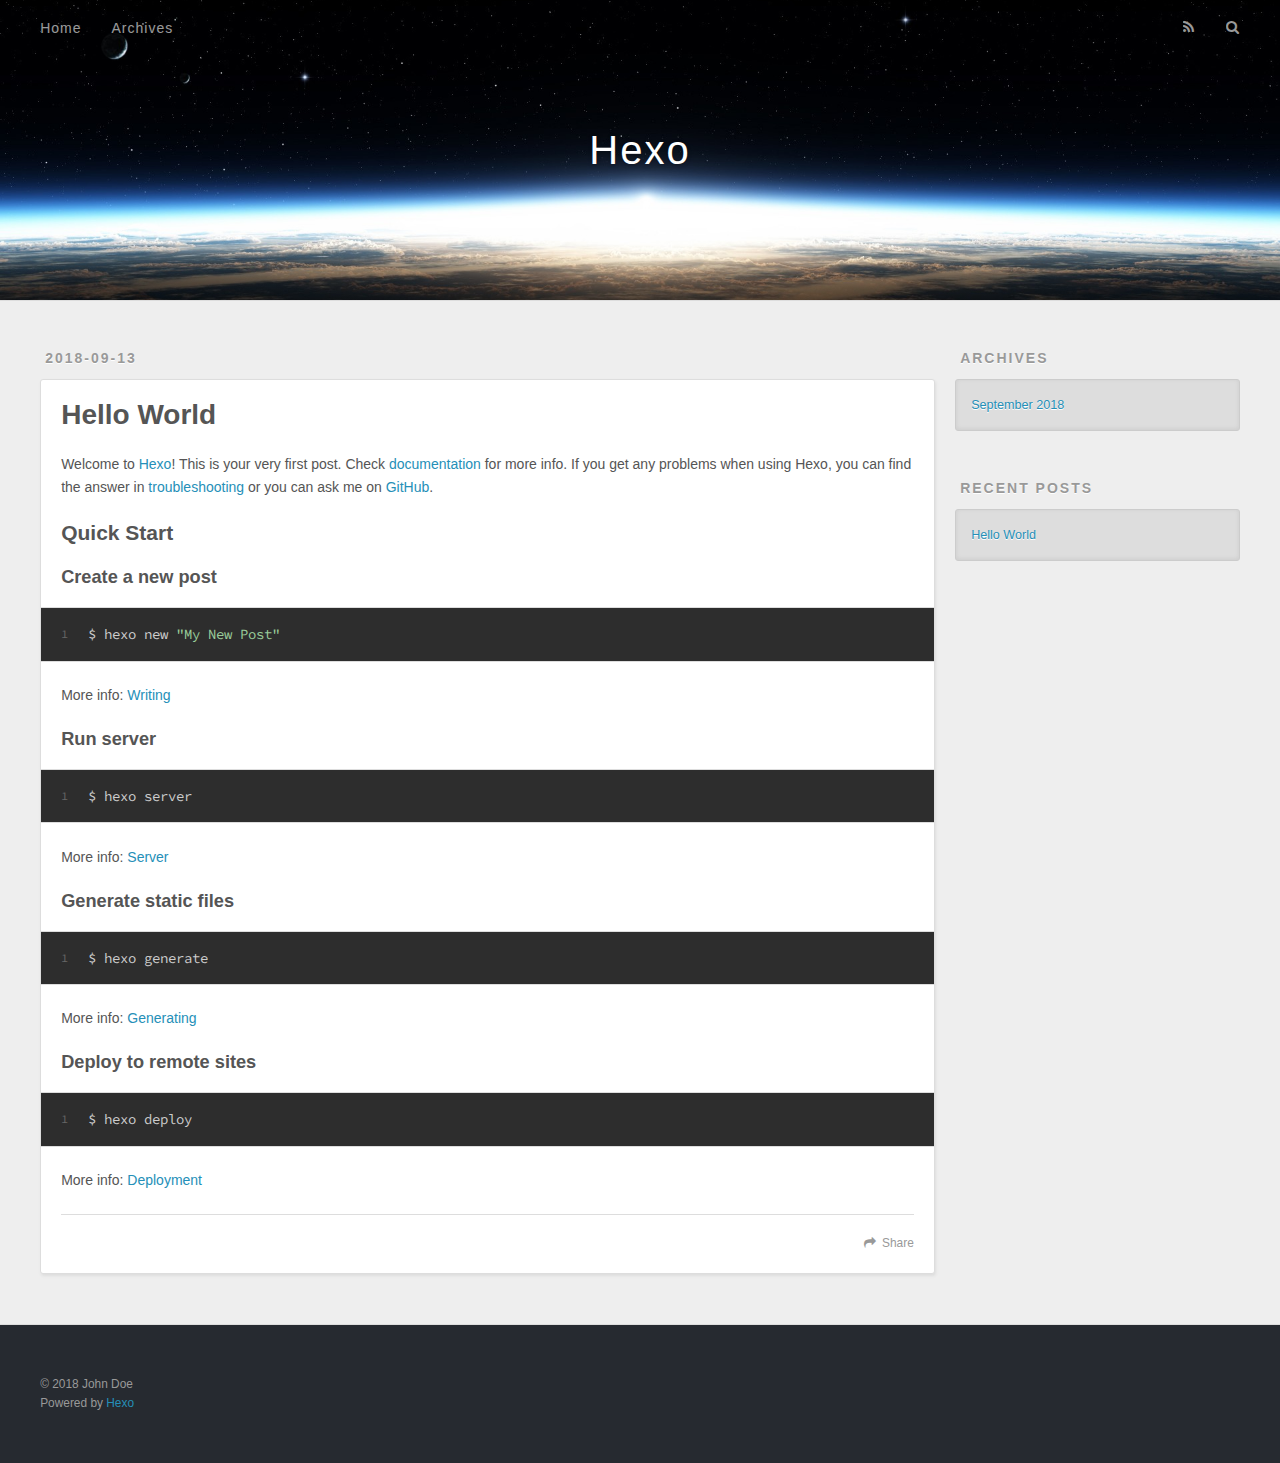
==== index.html @ 0ca9cfeb "Site updated: 2018-09-13 23:45:46" ====
<!DOCTYPE html>
<html>
<head>
  <meta charset="utf-8">
  

  
  <title>Hexo</title>
  <meta name="viewport" content="width=device-width, initial-scale=1, maximum-scale=1">
  <meta property="og:type" content="website">
<meta property="og:title" content="Hexo">
<meta property="og:url" content="http://yoursite.com/index.html">
<meta property="og:site_name" content="Hexo">
<meta property="og:locale" content="default">
<meta name="twitter:card" content="summary">
<meta name="twitter:title" content="Hexo">
  
    <link rel="alternate" href="/atom.xml" title="Hexo" type="application/atom+xml">
  
  
    <link rel="icon" href="/favicon.png">
  
  
    <link href="//fonts.googleapis.com/css?family=Source+Code+Pro" rel="stylesheet" type="text/css">
  
  <link rel="stylesheet" href="/css/style.css">
</head>

<body>
  <div id="container">
    <div id="wrap">
      <header id="header">
  <div id="banner"></div>
  <div id="header-outer" class="outer">
    <div id="header-title" class="inner">
      <h1 id="logo-wrap">
        <a href="/" id="logo">Hexo</a>
      </h1>
      
    </div>
    <div id="header-inner" class="inner">
      <nav id="main-nav">
        <a id="main-nav-toggle" class="nav-icon"></a>
        
          <a class="main-nav-link" href="/">Home</a>
        
          <a class="main-nav-link" href="/archives">Archives</a>
        
      </nav>
      <nav id="sub-nav">
        
          <a id="nav-rss-link" class="nav-icon" href="/atom.xml" title="RSS Feed"></a>
        
        <a id="nav-search-btn" class="nav-icon" title="Search"></a>
      </nav>
      <div id="search-form-wrap">
        <form action="//google.com/search" method="get" accept-charset="UTF-8" class="search-form"><input type="search" name="q" class="search-form-input" placeholder="Search"><button type="submit" class="search-form-submit">&#xF002;</button><input type="hidden" name="sitesearch" value="http://yoursite.com"></form>
      </div>
    </div>
  </div>
</header>
      <div class="outer">
        <section id="main">
  
    <article id="post-hello-world" class="article article-type-post" itemscope itemprop="blogPost">
  <div class="article-meta">
    <a href="/2018/09/13/hello-world/" class="article-date">
  <time datetime="2018-09-13T15:13:56.035Z" itemprop="datePublished">2018-09-13</time>
</a>
    
  </div>
  <div class="article-inner">
    
    
      <header class="article-header">
        
  
    <h1 itemprop="name">
      <a class="article-title" href="/2018/09/13/hello-world/">Hello World</a>
    </h1>
  

      </header>
    
    <div class="article-entry" itemprop="articleBody">
      
        <p>Welcome to <a href="https://hexo.io/" target="_blank" rel="noopener">Hexo</a>! This is your very first post. Check <a href="https://hexo.io/docs/" target="_blank" rel="noopener">documentation</a> for more info. If you get any problems when using Hexo, you can find the answer in <a href="https://hexo.io/docs/troubleshooting.html" target="_blank" rel="noopener">troubleshooting</a> or you can ask me on <a href="https://github.com/hexojs/hexo/issues" target="_blank" rel="noopener">GitHub</a>.</p>
<h2 id="Quick-Start"><a href="#Quick-Start" class="headerlink" title="Quick Start"></a>Quick Start</h2><h3 id="Create-a-new-post"><a href="#Create-a-new-post" class="headerlink" title="Create a new post"></a>Create a new post</h3><figure class="highlight bash"><table><tr><td class="gutter"><pre><span class="line">1</span><br></pre></td><td class="code"><pre><span class="line">$ hexo new <span class="string">"My New Post"</span></span><br></pre></td></tr></table></figure>
<p>More info: <a href="https://hexo.io/docs/writing.html" target="_blank" rel="noopener">Writing</a></p>
<h3 id="Run-server"><a href="#Run-server" class="headerlink" title="Run server"></a>Run server</h3><figure class="highlight bash"><table><tr><td class="gutter"><pre><span class="line">1</span><br></pre></td><td class="code"><pre><span class="line">$ hexo server</span><br></pre></td></tr></table></figure>
<p>More info: <a href="https://hexo.io/docs/server.html" target="_blank" rel="noopener">Server</a></p>
<h3 id="Generate-static-files"><a href="#Generate-static-files" class="headerlink" title="Generate static files"></a>Generate static files</h3><figure class="highlight bash"><table><tr><td class="gutter"><pre><span class="line">1</span><br></pre></td><td class="code"><pre><span class="line">$ hexo generate</span><br></pre></td></tr></table></figure>
<p>More info: <a href="https://hexo.io/docs/generating.html" target="_blank" rel="noopener">Generating</a></p>
<h3 id="Deploy-to-remote-sites"><a href="#Deploy-to-remote-sites" class="headerlink" title="Deploy to remote sites"></a>Deploy to remote sites</h3><figure class="highlight bash"><table><tr><td class="gutter"><pre><span class="line">1</span><br></pre></td><td class="code"><pre><span class="line">$ hexo deploy</span><br></pre></td></tr></table></figure>
<p>More info: <a href="https://hexo.io/docs/deployment.html" target="_blank" rel="noopener">Deployment</a></p>

      
    </div>
    <footer class="article-footer">
      <a data-url="http://yoursite.com/2018/09/13/hello-world/" data-id="cjm0qwfgo0000x41u98tbug76" class="article-share-link">Share</a>
      
      
    </footer>
  </div>
  
</article>


  


</section>
        
          <aside id="sidebar">
  
    

  
    

  
    
  
    
  <div class="widget-wrap">
    <h3 class="widget-title">Archives</h3>
    <div class="widget">
      <ul class="archive-list"><li class="archive-list-item"><a class="archive-list-link" href="/archives/2018/09/">September 2018</a></li></ul>
    </div>
  </div>


  
    
  <div class="widget-wrap">
    <h3 class="widget-title">Recent Posts</h3>
    <div class="widget">
      <ul>
        
          <li>
            <a href="/2018/09/13/hello-world/">Hello World</a>
          </li>
        
      </ul>
    </div>
  </div>

  
</aside>
        
      </div>
      <footer id="footer">
  
  <div class="outer">
    <div id="footer-info" class="inner">
      &copy; 2018 John Doe<br>
      Powered by <a href="http://hexo.io/" target="_blank">Hexo</a>
    </div>
  </div>
</footer>
    </div>
    <nav id="mobile-nav">
  
    <a href="/" class="mobile-nav-link">Home</a>
  
    <a href="/archives" class="mobile-nav-link">Archives</a>
  
</nav>
    

<script src="//ajax.googleapis.com/ajax/libs/jquery/2.0.3/jquery.min.js"></script>


  <link rel="stylesheet" href="/fancybox/jquery.fancybox.css">
  <script src="/fancybox/jquery.fancybox.pack.js"></script>


<script src="/js/script.js"></script>



  </div>
</body>
</html>
---- css/style.css ----
body {
  width: 100%;
}
body:before,
body:after {
  content: "";
  display: table;
}
body:after {
  clear: both;
}
html,
body,
div,
span,
applet,
object,
iframe,
h1,
h2,
h3,
h4,
h5,
h6,
p,
blockquote,
pre,
a,
abbr,
acronym,
address,
big,
cite,
code,
del,
dfn,
em,
img,
ins,
kbd,
q,
s,
samp,
small,
strike,
strong,
sub,
sup,
tt,
var,
dl,
dt,
dd,
ol,
ul,
li,
fieldset,
form,
label,
legend,
table,
caption,
tbody,
tfoot,
thead,
tr,
th,
td {
  margin: 0;
  padding: 0;
  border: 0;
  outline: 0;
  font-weight: inherit;
  font-style: inherit;
  font-family: inherit;
  font-size: 100%;
  vertical-align: baseline;
}
body {
  line-height: 1;
  color: #000;
  background: #fff;
}
ol,
ul {
  list-style: none;
}
table {
  border-collapse: separate;
  border-spacing: 0;
  vertical-align: middle;
}
caption,
th,
td {
  text-align: left;
  font-weight: normal;
  vertical-align: middle;
}
a img {
  border: none;
}
input,
button {
  margin: 0;
  padding: 0;
}
input::-moz-focus-inner,
button::-moz-focus-inner {
  border: 0;
  padding: 0;
}
@font-face {
  font-family: FontAwesome;
  font-style: normal;
  font-weight: normal;
  src: url("fonts/fontawesome-webfont.eot?v=#4.0.3");
  src: url("fonts/fontawesome-webfont.eot?#iefix&v=#4.0.3") format("embedded-opentype"), url("fonts/fontawesome-webfont.woff?v=#4.0.3") format("woff"), url("fonts/fontawesome-webfont.ttf?v=#4.0.3") format("truetype"), url("fonts/fontawesome-webfont.svg#fontawesomeregular?v=#4.0.3") format("svg");
}
html,
body,
#container {
  height: 100%;
}
body {
  background: #eee;
  font: 14px -apple-system, BlinkMacSystemFont, "Segoe UI", "Roboto", "Oxygen", "Ubuntu", "Cantarell", "Fira Sans", "Droid Sans", "Helvetica Neue", sans-serif;
  -webkit-text-size-adjust: 100%;
}
.outer {
  max-width: 1220px;
  margin: 0 auto;
  padding: 0 20px;
}
.outer:before,
.outer:after {
  content: "";
  display: table;
}
.outer:after {
  clear: both;
}
.inner {
  display: inline;
  float: left;
  width: 98.33333333333333%;
  margin: 0 0.833333333333333%;
}
.left,
.alignleft {
  float: left;
}
.right,
.alignright {
  float: right;
}
.clear {
  clear: both;
}
#container {
  position: relative;
}
.mobile-nav-on {
  overflow: hidden;
}
#wrap {
  height: 100%;
  width: 100%;
  position: absolute;
  top: 0;
  left: 0;
  -webkit-transition: 0.2s ease-out;
  -moz-transition: 0.2s ease-out;
  -ms-transition: 0.2s ease-out;
  transition: 0.2s ease-out;
  z-index: 1;
  background: #eee;
}
.mobile-nav-on #wrap {
  left: 280px;
}
@media screen and (min-width: 768px) {
  #main {
    display: inline;
    float: left;
    width: 73.33333333333333%;
    margin: 0 0.833333333333333%;
  }
}
.article-date,
.article-category-link,
.archive-year,
.widget-title {
  text-decoration: none;
  text-transform: uppercase;
  letter-spacing: 2px;
  color: #999;
  margin-bottom: 1em;
  margin-left: 5px;
  line-height: 1em;
  text-shadow: 0 1px #fff;
  font-weight: bold;
}
.article-inner,
.archive-article-inner {
  background: #fff;
  -webkit-box-shadow: 1px 2px 3px #ddd;
  box-shadow: 1px 2px 3px #ddd;
  border: 1px solid #ddd;
  border-radius: 3px;
}
.article-entry h1,
.widget h1 {
  font-size: 2em;
}
.article-entry h2,
.widget h2 {
  font-size: 1.5em;
}
.article-entry h3,
.widget h3 {
  font-size: 1.3em;
}
.article-entry h4,
.widget h4 {
  font-size: 1.2em;
}
.article-entry h5,
.widget h5 {
  font-size: 1em;
}
.article-entry h6,
.widget h6 {
  font-size: 1em;
  color: #999;
}
.article-entry hr,
.widget hr {
  border: 1px dashed #ddd;
}
.article-entry strong,
.widget strong {
  font-weight: bold;
}
.article-entry em,
.widget em,
.article-entry cite,
.widget cite {
  font-style: italic;
}
.article-entry sup,
.widget sup,
.article-entry sub,
.widget sub {
  font-size: 0.75em;
  line-height: 0;
  position: relative;
  vertical-align: baseline;
}
.article-entry sup,
.widget sup {
  top: -0.5em;
}
.article-entry sub,
.widget sub {
  bottom: -0.2em;
}
.article-entry small,
.widget small {
  font-size: 0.85em;
}
.article-entry acronym,
.widget acronym,
.article-entry abbr,
.widget abbr {
  border-bottom: 1px dotted;
}
.article-entry ul,
.widget ul,
.article-entry ol,
.widget ol,
.article-entry dl,
.widget dl {
  margin: 0 20px;
  line-height: 1.6em;
}
.article-entry ul ul,
.widget ul ul,
.article-entry ol ul,
.widget ol ul,
.article-entry ul ol,
.widget ul ol,
.article-entry ol ol,
.widget ol ol {
  margin-top: 0;
  margin-bottom: 0;
}
.article-entry ul,
.widget ul {
  list-style: disc;
}
.article-entry ol,
.widget ol {
  list-style: decimal;
}
.article-entry dt,
.widget dt {
  font-weight: bold;
}
#header {
  height: 300px;
  position: relative;
  border-bottom: 1px solid #ddd;
}
#header:before,
#header:after {
  content: "";
  position: absolute;
  left: 0;
  right: 0;
  height: 40px;
}
#header:before {
  top: 0;
  background: -webkit-linear-gradient(rgba(0,0,0,0.2), transparent);
  background: -moz-linear-gradient(rgba(0,0,0,0.2), transparent);
  background: -ms-linear-gradient(rgba(0,0,0,0.2), transparent);
  background: linear-gradient(rgba(0,0,0,0.2), transparent);
}
#header:after {
  bottom: 0;
  background: -webkit-linear-gradient(transparent, rgba(0,0,0,0.2));
  background: -moz-linear-gradient(transparent, rgba(0,0,0,0.2));
  background: -ms-linear-gradient(transparent, rgba(0,0,0,0.2));
  background: linear-gradient(transparent, rgba(0,0,0,0.2));
}
#header-outer {
  height: 100%;
  position: relative;
}
#header-inner {
  position: relative;
  overflow: hidden;
}
#banner {
  position: absolute;
  top: 0;
  left: 0;
  width: 100%;
  height: 100%;
  background: url("images/banner.jpg") center #000;
  -webkit-background-size: cover;
  -moz-background-size: cover;
  background-size: cover;
  z-index: -1;
}
#header-title {
  text-align: center;
  height: 40px;
  position: absolute;
  top: 50%;
  left: 0;
  margin-top: -20px;
}
#logo,
#subtitle {
  text-decoration: none;
  color: #fff;
  font-weight: 300;
  text-shadow: 0 1px 4px rgba(0,0,0,0.3);
}
#logo {
  font-size: 40px;
  line-height: 40px;
  letter-spacing: 2px;
}
#subtitle {
  font-size: 16px;
  line-height: 16px;
  letter-spacing: 1px;
}
#subtitle-wrap {
  margin-top: 16px;
}
#main-nav {
  float: left;
  margin-left: -15px;
}
.nav-icon,
.main-nav-link {
  float: left;
  color: #fff;
  opacity: 0.6;
  text-decoration: none;
  text-shadow: 0 1px rgba(0,0,0,0.2);
  -webkit-transition: opacity 0.2s;
  -moz-transition: opacity 0.2s;
  -ms-transition: opacity 0.2s;
  transition: opacity 0.2s;
  display: block;
  padding: 20px 15px;
}
.nav-icon:hover,
.main-nav-link:hover {
  opacity: 1;
}
.nav-icon {
  font-family: FontAwesome;
  text-align: center;
  font-size: 14px;
  width: 14px;
  height: 14px;
  padding: 20px 15px;
  position: relative;
  cursor: pointer;
}
.main-nav-link {
  font-weight: 300;
  letter-spacing: 1px;
}
@media screen and (max-width: 479px) {
  .main-nav-link {
    display: none;
  }
}
#main-nav-toggle {
  display: none;
}
#main-nav-toggle:before {
  content: "\f0c9";
}
@media screen and (max-width: 479px) {
  #main-nav-toggle {
    display: block;
  }
}
#sub-nav {
  float: right;
  margin-right: -15px;
}
#nav-rss-link:before {
  content: "\f09e";
}
#nav-search-btn:before {
  content: "\f002";
}
#search-form-wrap {
  position: absolute;
  top: 15px;
  width: 150px;
  height: 30px;
  right: -150px;
  opacity: 0;
  -webkit-transition: 0.2s ease-out;
  -moz-transition: 0.2s ease-out;
  -ms-transition: 0.2s ease-out;
  transition: 0.2s ease-out;
}
#search-form-wrap.on {
  opacity: 1;
  right: 0;
}
@media screen and (max-width: 479px) {
  #search-form-wrap {
    width: 100%;
    right: -100%;
  }
}
.search-form {
  position: absolute;
  top: 0;
  left: 0;
  right: 0;
  background: #fff;
  padding: 5px 15px;
  border-radius: 15px;
  -webkit-box-shadow: 0 0 10px rgba(0,0,0,0.3);
  box-shadow: 0 0 10px rgba(0,0,0,0.3);
}
.search-form-input {
  border: none;
  background: none;
  color: #555;
  width: 100%;
  font: 13px -apple-system, BlinkMacSystemFont, "Segoe UI", "Roboto", "Oxygen", "Ubuntu", "Cantarell", "Fira Sans", "Droid Sans", "Helvetica Neue", sans-serif;
  outline: none;
}
.search-form-input::-webkit-search-results-decoration,
.search-form-input::-webkit-search-cancel-button {
  -webkit-appearance: none;
}
.search-form-submit {
  position: absolute;
  top: 50%;
  right: 10px;
  margin-top: -7px;
  font: 13px FontAwesome;
  border: none;
  background: none;
  color: #bbb;
  cursor: pointer;
}
.search-form-submit:hover,
.search-form-submit:focus {
  color: #777;
}
.article {
  margin: 50px 0;
}
.article-inner {
  overflow: hidden;
}
.article-meta:before,
.article-meta:after {
  content: "";
  display: table;
}
.article-meta:after {
  clear: both;
}
.article-date {
  float: left;
}
.article-category {
  float: left;
  line-height: 1em;
  color: #ccc;
  text-shadow: 0 1px #fff;
  margin-left: 8px;
}
.article-category:before {
  content: "\2022";
}
.article-category-link {
  margin: 0 12px 1em;
}
.article-header {
  padding: 20px 20px 0;
}
.article-title {
  text-decoration: none;
  font-size: 2em;
  font-weight: bold;
  color: #555;
  line-height: 1.1em;
  -webkit-transition: color 0.2s;
  -moz-transition: color 0.2s;
  -ms-transition: color 0.2s;
  transition: color 0.2s;
}
a.article-title:hover {
  color: #258fb8;
}
.article-entry {
  color: #555;
  padding: 0 20px;
}
.article-entry:before,
.article-entry:after {
  content: "";
  display: table;
}
.article-entry:after {
  clear: both;
}
.article-entry p,
.article-entry table {
  line-height: 1.6em;
  margin: 1.6em 0;
}
.article-entry h1,
.article-entry h2,
.article-entry h3,
.article-entry h4,
.article-entry h5,
.article-entry h6 {
  font-weight: bold;
}
.article-entry h1,
.article-entry h2,
.article-entry h3,
.article-entry h4,
.article-entry h5,
.article-entry h6 {
  line-height: 1.1em;
  margin: 1.1em 0;
}
.article-entry a {
  color: #258fb8;
  text-decoration: none;
}
.article-entry a:hover {
  text-decoration: underline;
}
.article-entry ul,
.article-entry ol,
.article-entry dl {
  margin-top: 1.6em;
  margin-bottom: 1.6em;
}
.article-entry img,
.article-entry video {
  max-width: 100%;
  height: auto;
  display: block;
  margin: auto;
}
.article-entry iframe {
  border: none;
}
.article-entry table {
  width: 100%;
  border-collapse: collapse;
  border-spacing: 0;
}
.article-entry th {
  font-weight: bold;
  border-bottom: 3px solid #ddd;
  padding-bottom: 0.5em;
}
.article-entry td {
  border-bottom: 1px solid #ddd;
  padding: 10px 0;
}
.article-entry blockquote {
  font-family: Georgia, "Times New Roman", serif;
  font-size: 1.4em;
  margin: 1.6em 20px;
  text-align: center;
}
.article-entry blockquote footer {
  font-size: 14px;
  margin: 1.6em 0;
  font-family: -apple-system, BlinkMacSystemFont, "Segoe UI", "Roboto", "Oxygen", "Ubuntu", "Cantarell", "Fira Sans", "Droid Sans", "Helvetica Neue", sans-serif;
}
.article-entry blockquote footer cite:before {
  content: "—";
  padding: 0 0.5em;
}
.article-entry .pullquote {
  text-align: left;
  width: 45%;
  margin: 0;
}
.article-entry .pullquote.left {
  margin-left: 0.5em;
  margin-right: 1em;
}
.article-entry .pullquote.right {
  margin-right: 0.5em;
  margin-left: 1em;
}
.article-entry .caption {
  color: #999;
  display: block;
  font-size: 0.9em;
  margin-top: 0.5em;
  position: relative;
  text-align: center;
}
.article-entry .video-container {
  position: relative;
  padding-top: 56.25%;
  height: 0;
  overflow: hidden;
}
.article-entry .video-container iframe,
.article-entry .video-container object,
.article-entry .video-container embed {
  position: absolute;
  top: 0;
  left: 0;
  width: 100%;
  height: 100%;
  margin-top: 0;
}
.article-more-link a {
  display: inline-block;
  line-height: 1em;
  padding: 6px 15px;
  border-radius: 15px;
  background: #eee;
  color: #999;
  text-shadow: 0 1px #fff;
  text-decoration: none;
}
.article-more-link a:hover {
  background: #258fb8;
  color: #fff;
  text-decoration: none;
  text-shadow: 0 1px #1e7293;
}
.article-footer {
  font-size: 0.85em;
  line-height: 1.6em;
  border-top: 1px solid #ddd;
  padding-top: 1.6em;
  margin: 0 20px 20px;
}
.article-footer:before,
.article-footer:after {
  content: "";
  display: table;
}
.article-footer:after {
  clear: both;
}
.article-footer a {
  color: #999;
  text-decoration: none;
}
.article-footer a:hover {
  color: #555;
}
.article-tag-list-item {
  float: left;
  margin-right: 10px;
}
.article-tag-list-link:before {
  content: "#";
}
.article-comment-link {
  float: right;
}
.article-comment-link:before {
  content: "\f075";
  font-family: FontAwesome;
  padding-right: 8px;
}
.article-share-link {
  cursor: pointer;
  float: right;
  margin-left: 20px;
}
.article-share-link:before {
  content: "\f064";
  font-family: FontAwesome;
  padding-right: 6px;
}
#article-nav {
  position: relative;
}
#article-nav:before,
#article-nav:after {
  content: "";
  display: table;
}
#article-nav:after {
  clear: both;
}
@media screen and (min-width: 768px) {
  #article-nav {
    margin: 50px 0;
  }
  #article-nav:before {
    width: 8px;
    height: 8px;
    position: absolute;
    top: 50%;
    left: 50%;
    margin-top: -4px;
    margin-left: -4px;
    content: "";
    border-radius: 50%;
    background: #ddd;
    -webkit-box-shadow: 0 1px 2px #fff;
    box-shadow: 0 1px 2px #fff;
  }
}
.article-nav-link-wrap {
  text-decoration: none;
  text-shadow: 0 1px #fff;
  color: #999;
  -webkit-box-sizing: border-box;
  -moz-box-sizing: border-box;
  box-sizing: border-box;
  margin-top: 50px;
  text-align: center;
  display: block;
}
.article-nav-link-wrap:hover {
  color: #555;
}
@media screen and (min-width: 768px) {
  .article-nav-link-wrap {
    width: 50%;
    margin-top: 0;
  }
}
@media screen and (min-width: 768px) {
  #article-nav-newer {
    float: left;
    text-align: right;
    padding-right: 20px;
  }
}
@media screen and (min-width: 768px) {
  #article-nav-older {
    float: right;
    text-align: left;
    padding-left: 20px;
  }
}
.article-nav-caption {
  text-transform: uppercase;
  letter-spacing: 2px;
  color: #ddd;
  line-height: 1em;
  font-weight: bold;
}
#article-nav-newer .article-nav-caption {
  margin-right: -2px;
}
.article-nav-title {
  font-size: 0.85em;
  line-height: 1.6em;
  margin-top: 0.5em;
}
.article-share-box {
  position: absolute;
  display: none;
  background: #fff;
  -webkit-box-shadow: 1px 2px 10px rgba(0,0,0,0.2);
  box-shadow: 1px 2px 10px rgba(0,0,0,0.2);
  border-radius: 3px;
  margin-left: -145px;
  overflow: hidden;
  z-index: 1;
}
.article-share-box.on {
  display: block;
}
.article-share-input {
  width: 100%;
  background: none;
  -webkit-box-sizing: border-box;
  -moz-box-sizing: border-box;
  box-sizing: border-box;
  font: 14px -apple-system, BlinkMacSystemFont, "Segoe UI", "Roboto", "Oxygen", "Ubuntu", "Cantarell", "Fira Sans", "Droid Sans", "Helvetica Neue", sans-serif;
  padding: 0 15px;
  color: #555;
  outline: none;
  border: 1px solid #ddd;
  border-radius: 3px 3px 0 0;
  height: 36px;
  line-height: 36px;
}
.article-share-links {
  background: #eee;
}
.article-share-links:before,
.article-share-links:after {
  content: "";
  display: table;
}
.article-share-links:after {
  clear: both;
}
.article-share-twitter,
.article-share-facebook,
.article-share-pinterest,
.article-share-google {
  width: 50px;
  height: 36px;
  display: block;
  float: left;
  position: relative;
  color: #999;
  text-shadow: 0 1px #fff;
}
.article-share-twitter:before,
.article-share-facebook:before,
.article-share-pinterest:before,
.article-share-google:before {
  font-size: 20px;
  font-family: FontAwesome;
  width: 20px;
  height: 20px;
  position: absolute;
  top: 50%;
  left: 50%;
  margin-top: -10px;
  margin-left: -10px;
  text-align: center;
}
.article-share-twitter:hover,
.article-share-facebook:hover,
.article-share-pinterest:hover,
.article-share-google:hover {
  color: #fff;
}
.article-share-twitter:before {
  content: "\f099";
}
.article-share-twitter:hover {
  background: #00aced;
  text-shadow: 0 1px #008abe;
}
.article-share-facebook:before {
  content: "\f09a";
}
.article-share-facebook:hover {
  background: #3b5998;
  text-shadow: 0 1px #2f477a;
}
.article-share-pinterest:before {
  content: "\f0d2";
}
.article-share-pinterest:hover {
  background: #cb2027;
  text-shadow: 0 1px #a21a1f;
}
.article-share-google:before {
  content: "\f0d5";
}
.article-share-google:hover {
  background: #dd4b39;
  text-shadow: 0 1px #be3221;
}
.article-gallery {
  background: #000;
  position: relative;
}
.article-gallery-photos {
  position: relative;
  overflow: hidden;
}
.article-gallery-img {
  display: none;
  max-width: 100%;
}
.article-gallery-img:first-child {
  display: block;
}
.article-gallery-img.loaded {
  position: absolute;
  display: block;
}
.article-gallery-img img {
  display: block;
  max-width: 100%;
  margin: 0 auto;
}
#comments {
  background: #fff;
  -webkit-box-shadow: 1px 2px 3px #ddd;
  box-shadow: 1px 2px 3px #ddd;
  padding: 20px;
  border: 1px solid #ddd;
  border-radius: 3px;
  margin: 50px 0;
}
#comments a {
  color: #258fb8;
}
.archives-wrap {
  margin: 50px 0;
}
.archives:before,
.archives:after {
  content: "";
  display: table;
}
.archives:after {
  clear: both;
}
.archive-year-wrap {
  margin-bottom: 1em;
}
.archives {
  -webkit-column-gap: 10px;
  -moz-column-gap: 10px;
  column-gap: 10px;
}
@media screen and (min-width: 480px) and (max-width: 767px) {
  .archives {
    -webkit-column-count: 2;
    -moz-column-count: 2;
    column-count: 2;
  }
}
@media screen and (min-width: 768px) {
  .archives {
    -webkit-column-count: 3;
    -moz-column-count: 3;
    column-count: 3;
  }
}
.archive-article {
  -webkit-column-break-inside: avoid;
  page-break-inside: avoid;
  overflow: hidden;
  break-inside: avoid-column;
}
.archive-article-inner {
  padding: 10px;
  margin-bottom: 15px;
}
.archive-article-title {
  text-decoration: none;
  font-weight: bold;
  color: #555;
  -webkit-transition: color 0.2s;
  -moz-transition: color 0.2s;
  -ms-transition: color 0.2s;
  transition: color 0.2s;
  line-height: 1.6em;
}
.archive-article-title:hover {
  color: #258fb8;
}
.archive-article-footer {
  margin-top: 1em;
}
.archive-article-date {
  color: #999;
  text-decoration: none;
  font-size: 0.85em;
  line-height: 1em;
  margin-bottom: 0.5em;
  display: block;
}
#page-nav {
  margin: 50px auto;
  background: #fff;
  -webkit-box-shadow: 1px 2px 3px #ddd;
  box-shadow: 1px 2px 3px #ddd;
  border: 1px solid #ddd;
  border-radius: 3px;
  text-align: center;
  color: #999;
  overflow: hidden;
}
#page-nav:before,
#page-nav:after {
  content: "";
  display: table;
}
#page-nav:after {
  clear: both;
}
#page-nav a,
#page-nav span {
  padding: 10px 20px;
  line-height: 1;
  height: 2ex;
}
#page-nav a {
  color: #999;
  text-decoration: none;
}
#page-nav a:hover {
  background: #999;
  color: #fff;
}
#page-nav .prev {
  float: left;
}
#page-nav .next {
  float: right;
}
#page-nav .page-number {
  display: inline-block;
}
@media screen and (max-width: 479px) {
  #page-nav .page-number {
    display: none;
  }
}
#page-nav .current {
  color: #555;
  font-weight: bold;
}
#page-nav .space {
  color: #ddd;
}
#footer {
  background: #262a30;
  padding: 50px 0;
  border-top: 1px solid #ddd;
  color: #999;
}
#footer a {
  color: #258fb8;
  text-decoration: none;
}
#footer a:hover {
  text-decoration: underline;
}
#footer-info {
  line-height: 1.6em;
  font-size: 0.85em;
}
.article-entry pre,
.article-entry .highlight {
  background: #2d2d2d;
  margin: 0 -20px;
  padding: 15px 20px;
  border-style: solid;
  border-color: #ddd;
  border-width: 1px 0;
  overflow: auto;
  color: #ccc;
  line-height: 22.400000000000002px;
}
.article-entry .highlight .gutter pre,
.article-entry .gist .gist-file .gist-data .line-numbers {
  color: #666;
  font-size: 0.85em;
}
.article-entry pre,
.article-entry code {
  font-family: "Source Code Pro", Consolas, Monaco, Menlo, Consolas, monospace;
}
.article-entry code {
  background: #eee;
  text-shadow: 0 1px #fff;
  padding: 0 0.3em;
}
.article-entry pre code {
  background: none;
  text-shadow: none;
  padding: 0;
}
.article-entry .highlight pre {
  border: none;
  margin: 0;
  padding: 0;
}
.article-entry .highlight table {
  margin: 0;
  width: auto;
}
.article-entry .highlight td {
  border: none;
  padding: 0;
}
.article-entry .highlight figcaption {
  font-size: 0.85em;
  color: #999;
  line-height: 1em;
  margin-bottom: 1em;
}
.article-entry .highlight figcaption:before,
.article-entry .highlight figcaption:after {
  content: "";
  display: table;
}
.article-entry .highlight figcaption:after {
  clear: both;
}
.article-entry .highlight figcaption a {
  float: right;
}
.article-entry .highlight .gutter pre {
  text-align: right;
  padding-right: 20px;
}
.article-entry .highlight .line {
  height: 22.400000000000002px;
}
.article-entry .highlight .line.marked {
  background: #515151;
}
.article-entry .gist {
  margin: 0 -20px;
  border-style: solid;
  border-color: #ddd;
  border-width: 1px 0;
  background: #2d2d2d;
  padding: 15px 20px 15px 0;
}
.article-entry .gist .gist-file {
  border: none;
  font-family: "Source Code Pro", Consolas, Monaco, Menlo, Consolas, monospace;
  margin: 0;
}
.article-entry .gist .gist-file .gist-data {
  background: none;
  border: none;
}
.article-entry .gist .gist-file .gist-data .line-numbers {
  background: none;
  border: none;
  padding: 0 20px 0 0;
}
.article-entry .gist .gist-file .gist-data .line-data {
  padding: 0 !important;
}
.article-entry .gist .gist-file .highlight {
  margin: 0;
  padding: 0;
  border: none;
}
.article-entry .gist .gist-file .gist-meta {
  background: #2d2d2d;
  color: #999;
  font: 0.85em -apple-system, BlinkMacSystemFont, "Segoe UI", "Roboto", "Oxygen", "Ubuntu", "Cantarell", "Fira Sans", "Droid Sans", "Helvetica Neue", sans-serif;
  text-shadow: 0 0;
  padding: 0;
  margin-top: 1em;
  margin-left: 20px;
}
.article-entry .gist .gist-file .gist-meta a {
  color: #258fb8;
  font-weight: normal;
}
.article-entry .gist .gist-file .gist-meta a:hover {
  text-decoration: underline;
}
pre .comment,
pre .title {
  color: #999;
}
pre .variable,
pre .attribute,
pre .tag,
pre .regexp,
pre .ruby .constant,
pre .xml .tag .title,
pre .xml .pi,
pre .xml .doctype,
pre .html .doctype,
pre .css .id,
pre .css .class,
pre .css .pseudo {
  color: #f2777a;
}
pre .number,
pre .preprocessor,
pre .built_in,
pre .literal,
pre .params,
pre .constant {
  color: #f99157;
}
pre .class,
pre .ruby .class .title,
pre .css .rules .attribute {
  color: #9c9;
}
pre .string,
pre .value,
pre .inheritance,
pre .header,
pre .ruby .symbol,
pre .xml .cdata {
  color: #9c9;
}
pre .css .hexcolor {
  color: #6cc;
}
pre .function,
pre .python .decorator,
pre .python .title,
pre .ruby .function .title,
pre .ruby .title .keyword,
pre .perl .sub,
pre .javascript .title,
pre .coffeescript .title {
  color: #69c;
}
pre .keyword,
pre .javascript .function {
  color: #c9c;
}
@media screen and (max-width: 479px) {
  #mobile-nav {
    position: absolute;
    top: 0;
    left: 0;
    width: 280px;
    height: 100%;
    background: #191919;
    border-right: 1px solid #fff;
  }
}
@media screen and (max-width: 479px) {
  .mobile-nav-link {
    display: block;
    color: #999;
    text-decoration: none;
    padding: 15px 20px;
    font-weight: bold;
  }
  .mobile-nav-link:hover {
    color: #fff;
  }
}
@media screen and (min-width: 768px) {
  #sidebar {
    display: inline;
    float: left;
    width: 23.333333333333332%;
    margin: 0 0.833333333333333%;
  }
}
.widget-wrap {
  margin: 50px 0;
}
.widget {
  color: #777;
  text-shadow: 0 1px #fff;
  background: #ddd;
  -webkit-box-shadow: 0 -1px 4px #ccc inset;
  box-shadow: 0 -1px 4px #ccc inset;
  border: 1px solid #ccc;
  padding: 15px;
  border-radius: 3px;
}
.widget a {
  color: #258fb8;
  text-decoration: none;
}
.widget a:hover {
  text-decoration: underline;
}
.widget ul ul,
.widget ol ul,
.widget dl ul,
.widget ul ol,
.widget ol ol,
.widget dl ol,
.widget ul dl,
.widget ol dl,
.widget dl dl {
  margin-left: 15px;
  list-style: disc;
}
.widget {
  line-height: 1.6em;
  word-wrap: break-word;
  font-size: 0.9em;
}
.widget ul,
.widget ol {
  list-style: none;
  margin: 0;
}
.widget ul ul,
.widget ol ul,
.widget ul ol,
.widget ol ol {
  margin: 0 20px;
}
.widget ul ul,
.widget ol ul {
  list-style: disc;
}
.widget ul ol,
.widget ol ol {
  list-style: decimal;
}
.category-list-count,
.tag-list-count,
.archive-list-count {
  padding-left: 5px;
  color: #999;
  font-size: 0.85em;
}
.category-list-count:before,
.tag-list-count:before,
.archive-list-count:before {
  content: "(";
}
.category-list-count:after,
.tag-list-count:after,
.archive-list-count:after {
  content: ")";
}
.tagcloud a {
  margin-right: 5px;
  display: inline-block;
}
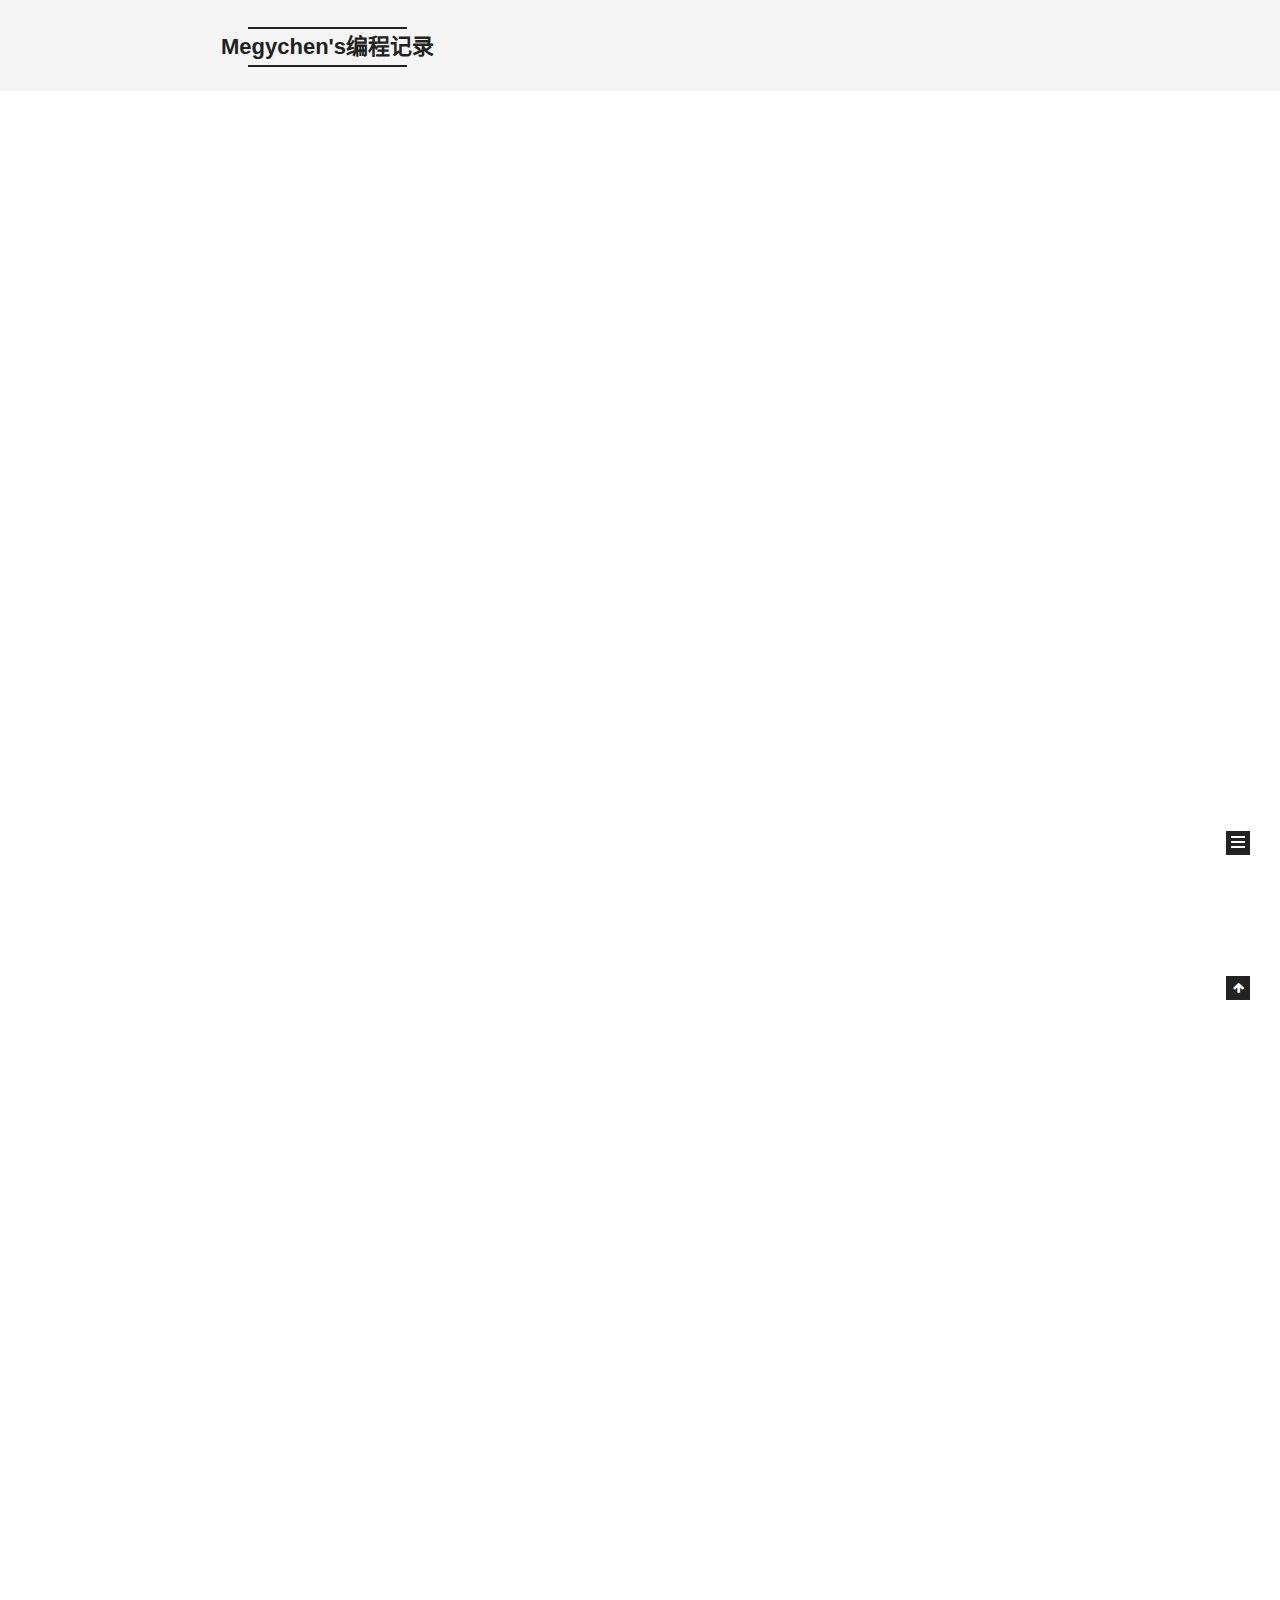
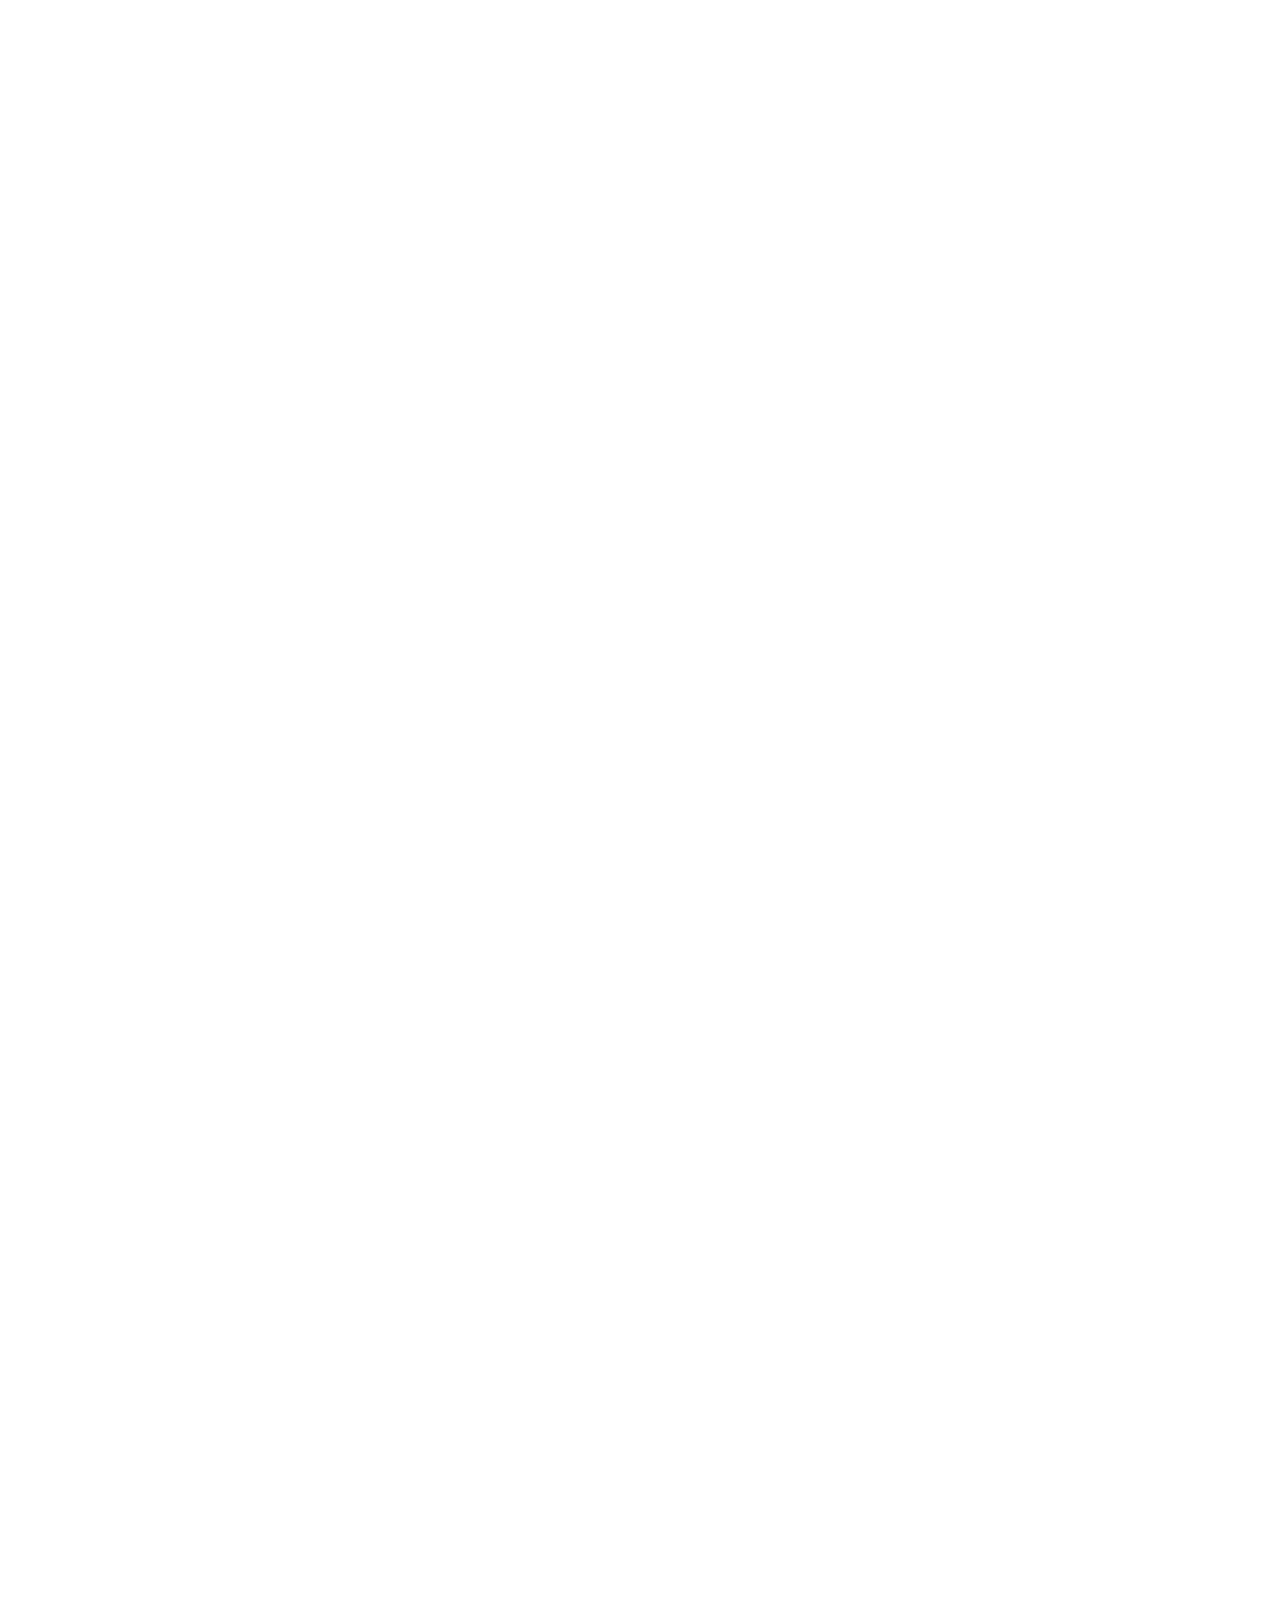
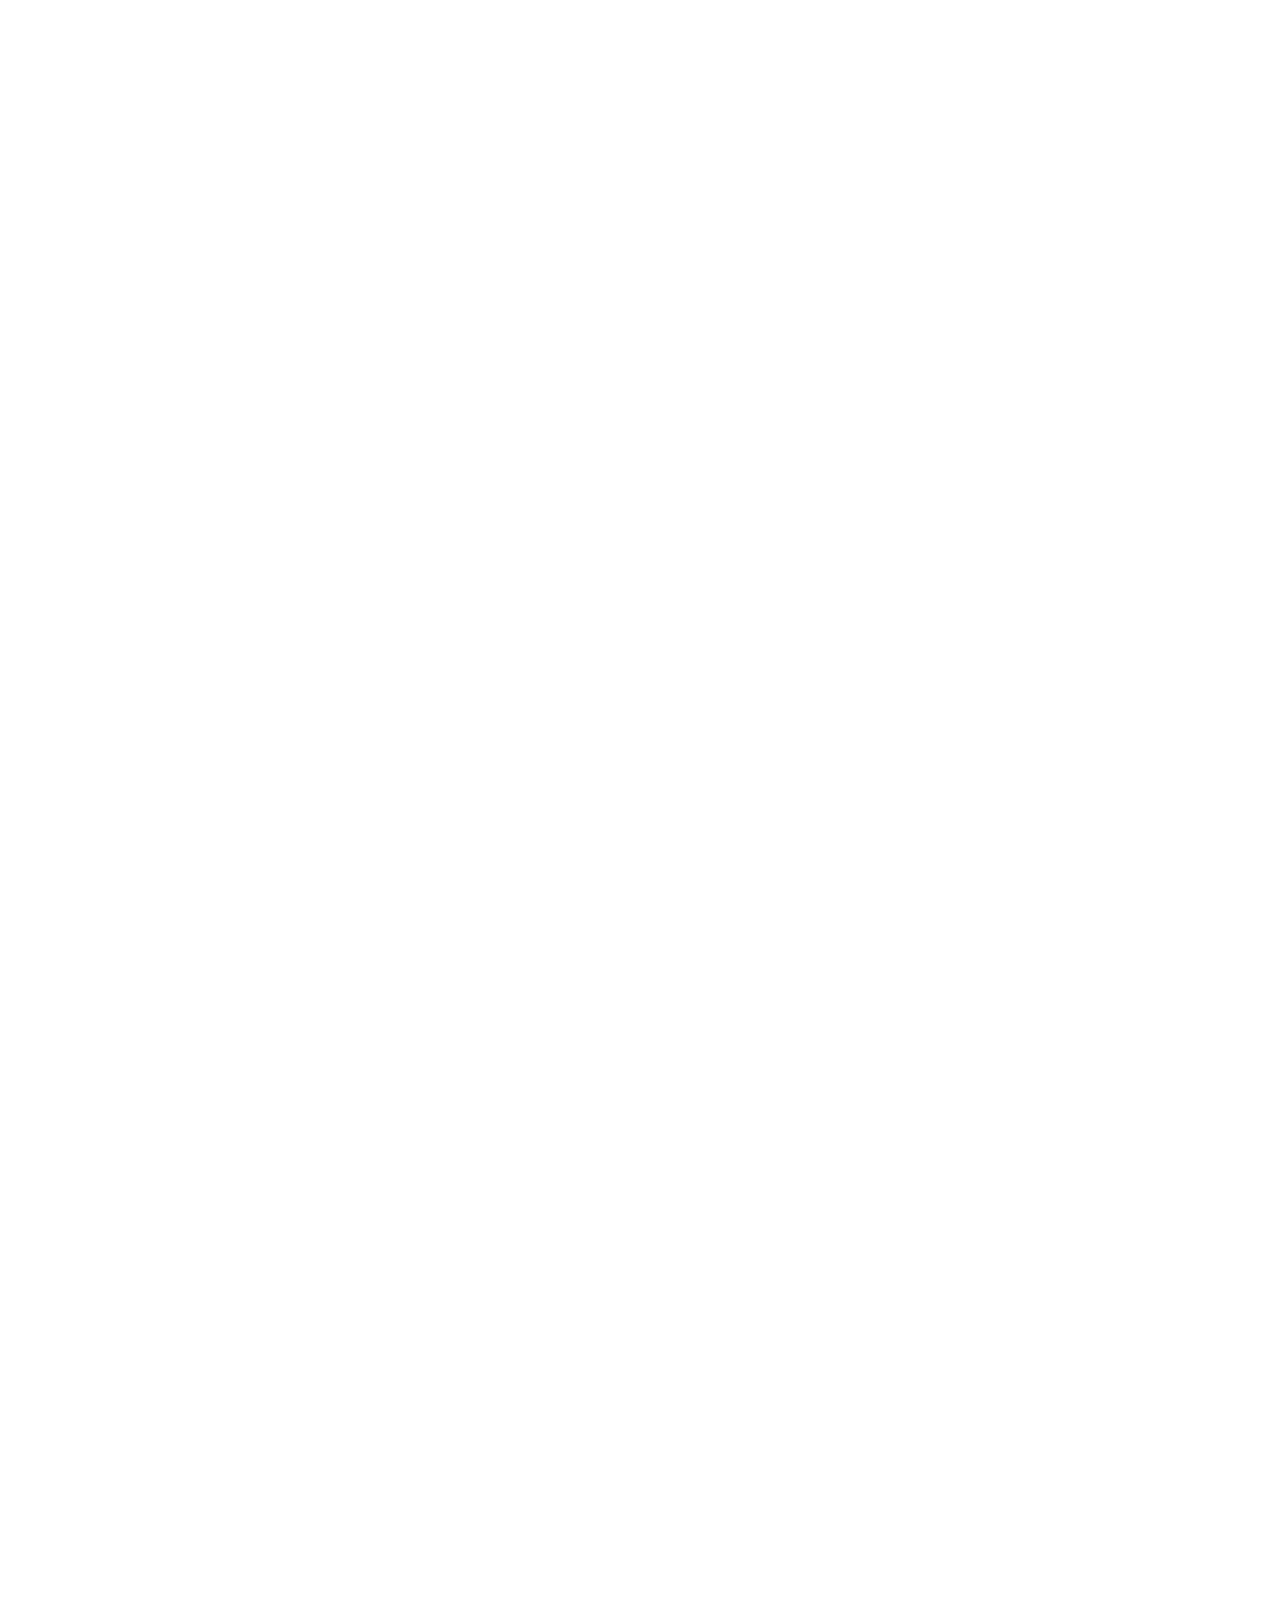
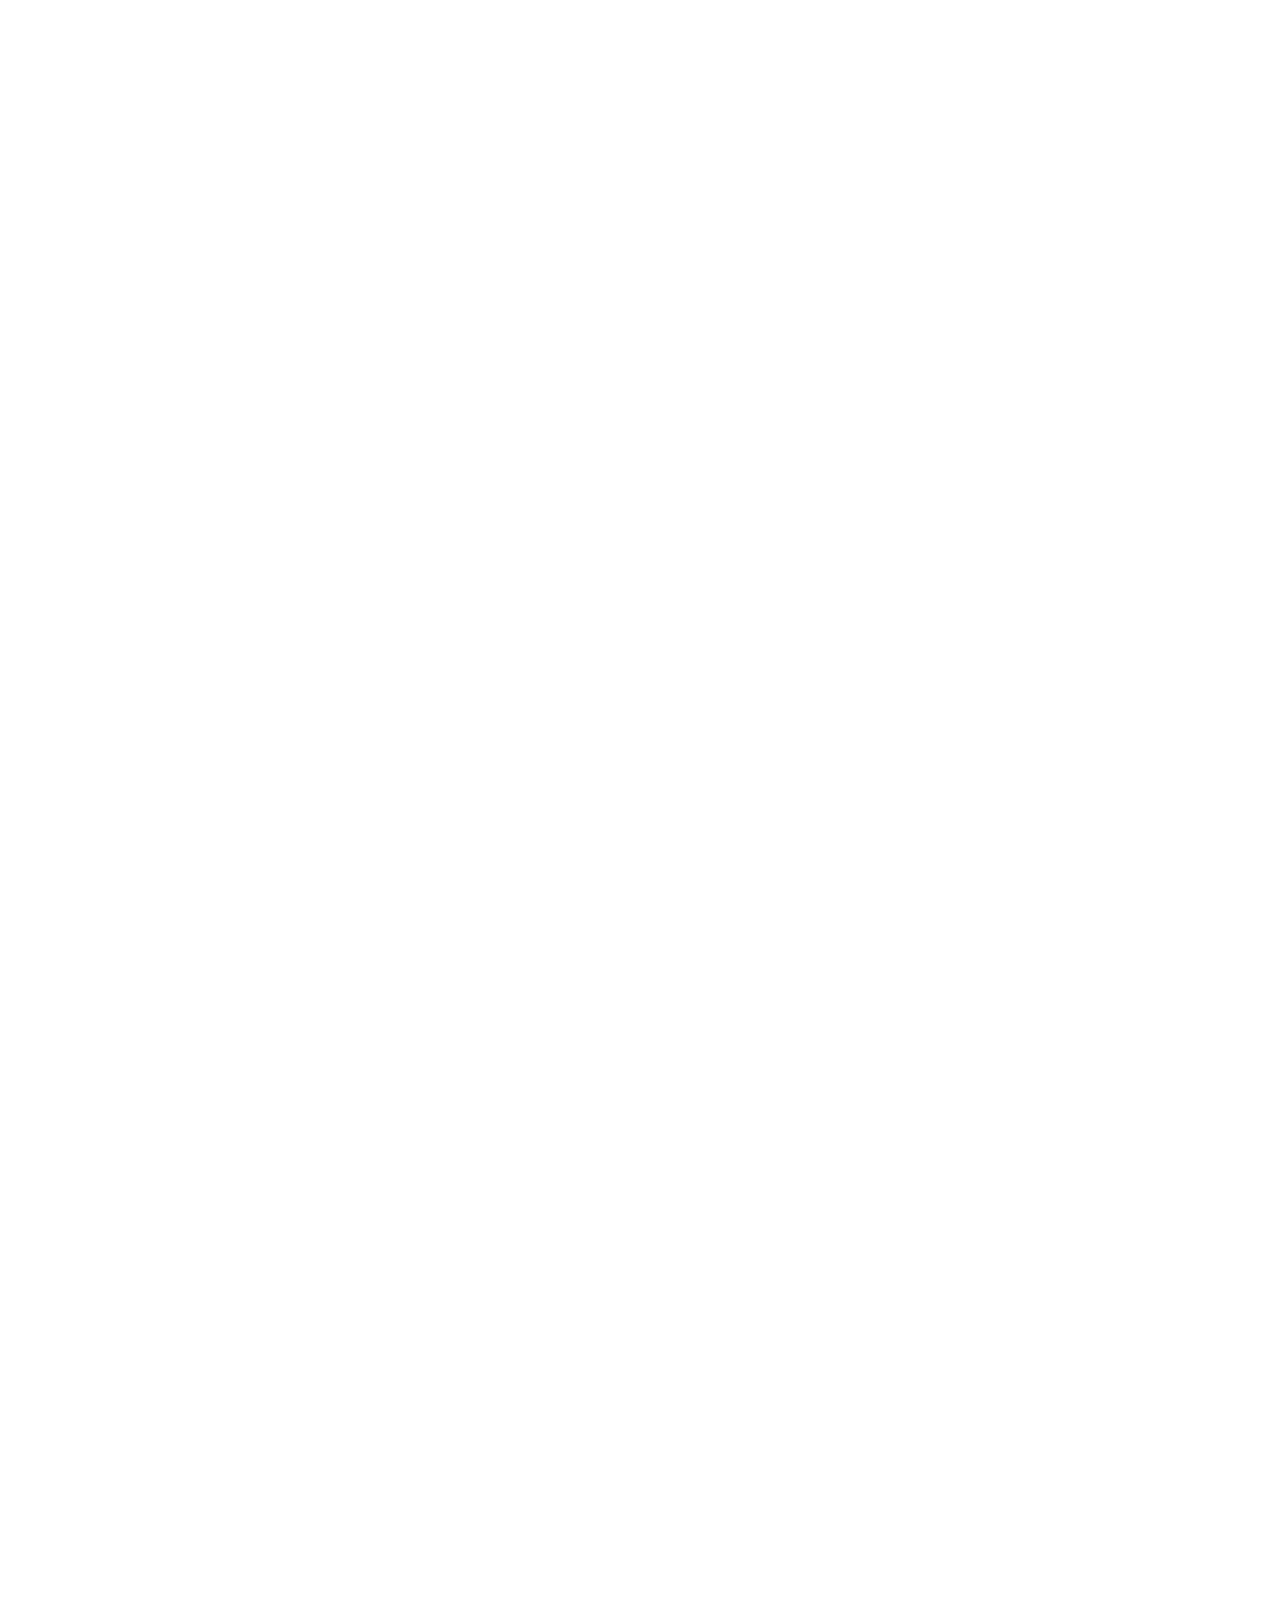
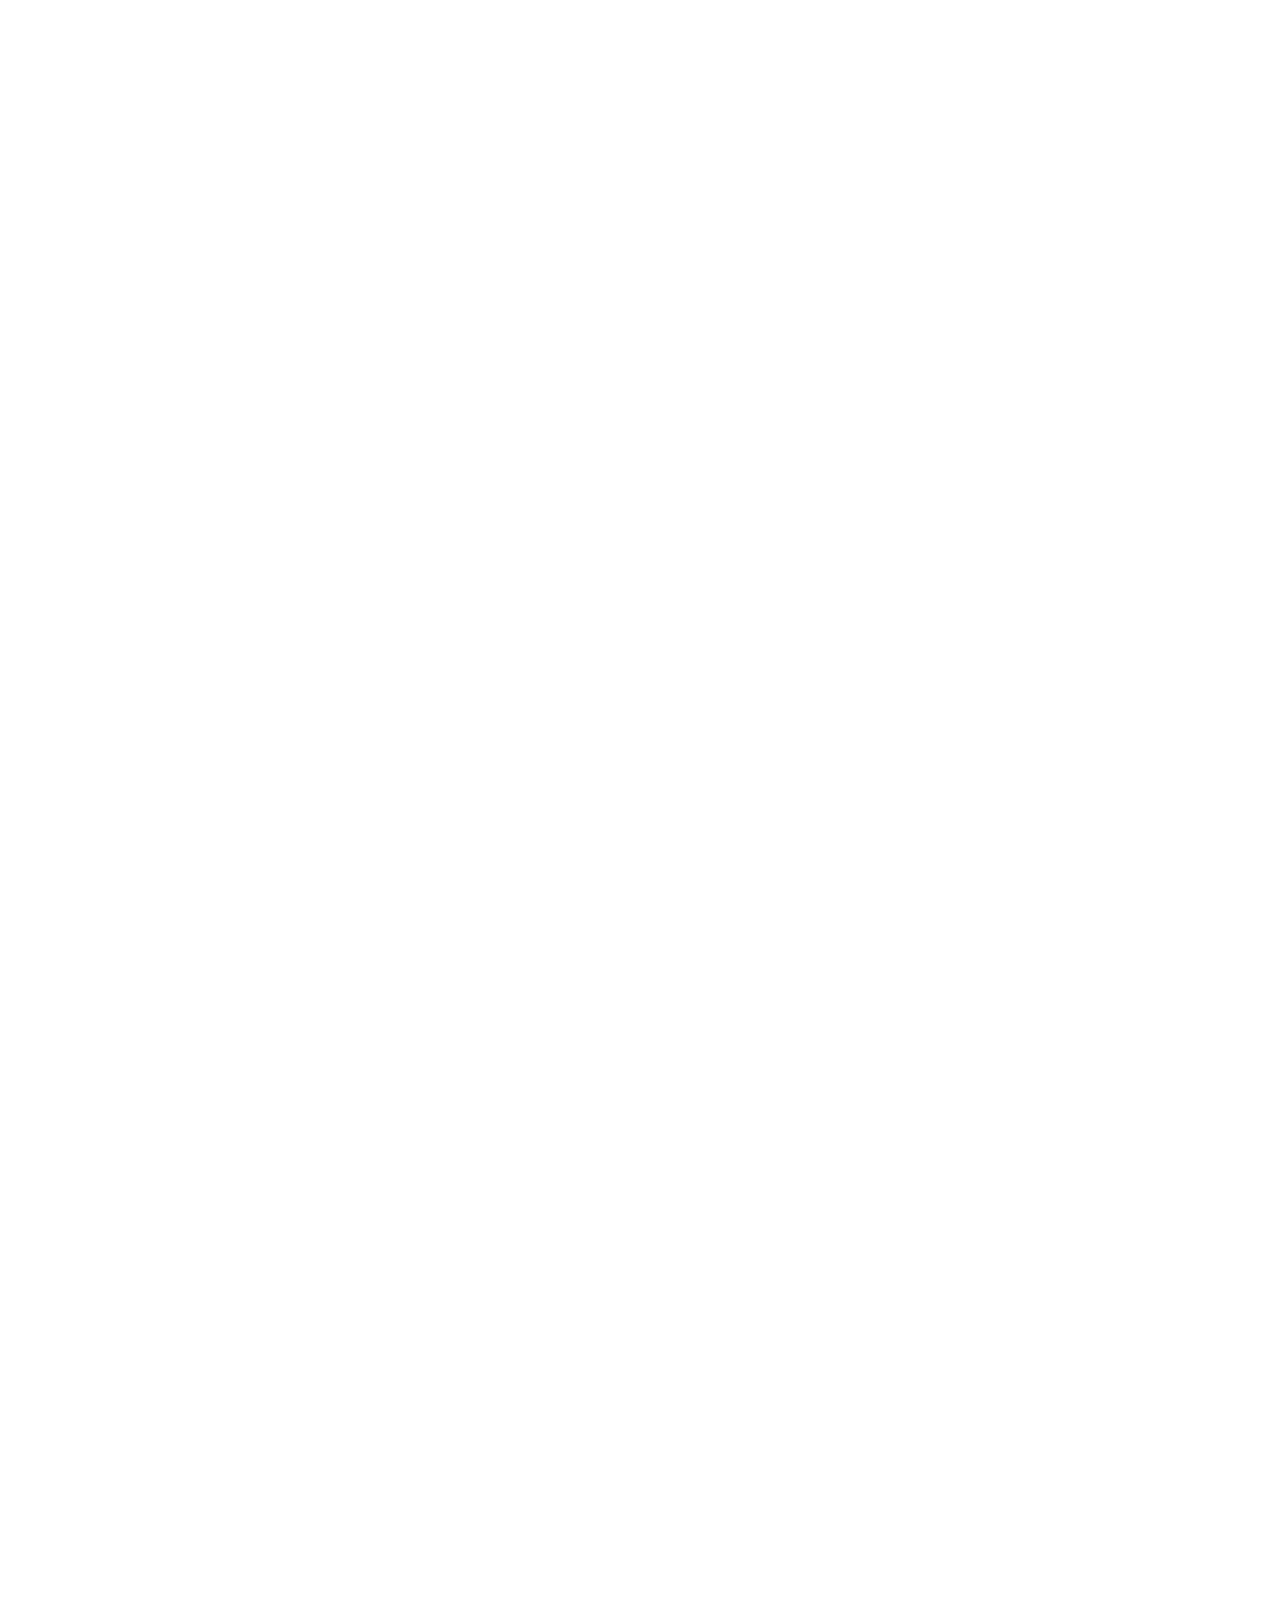
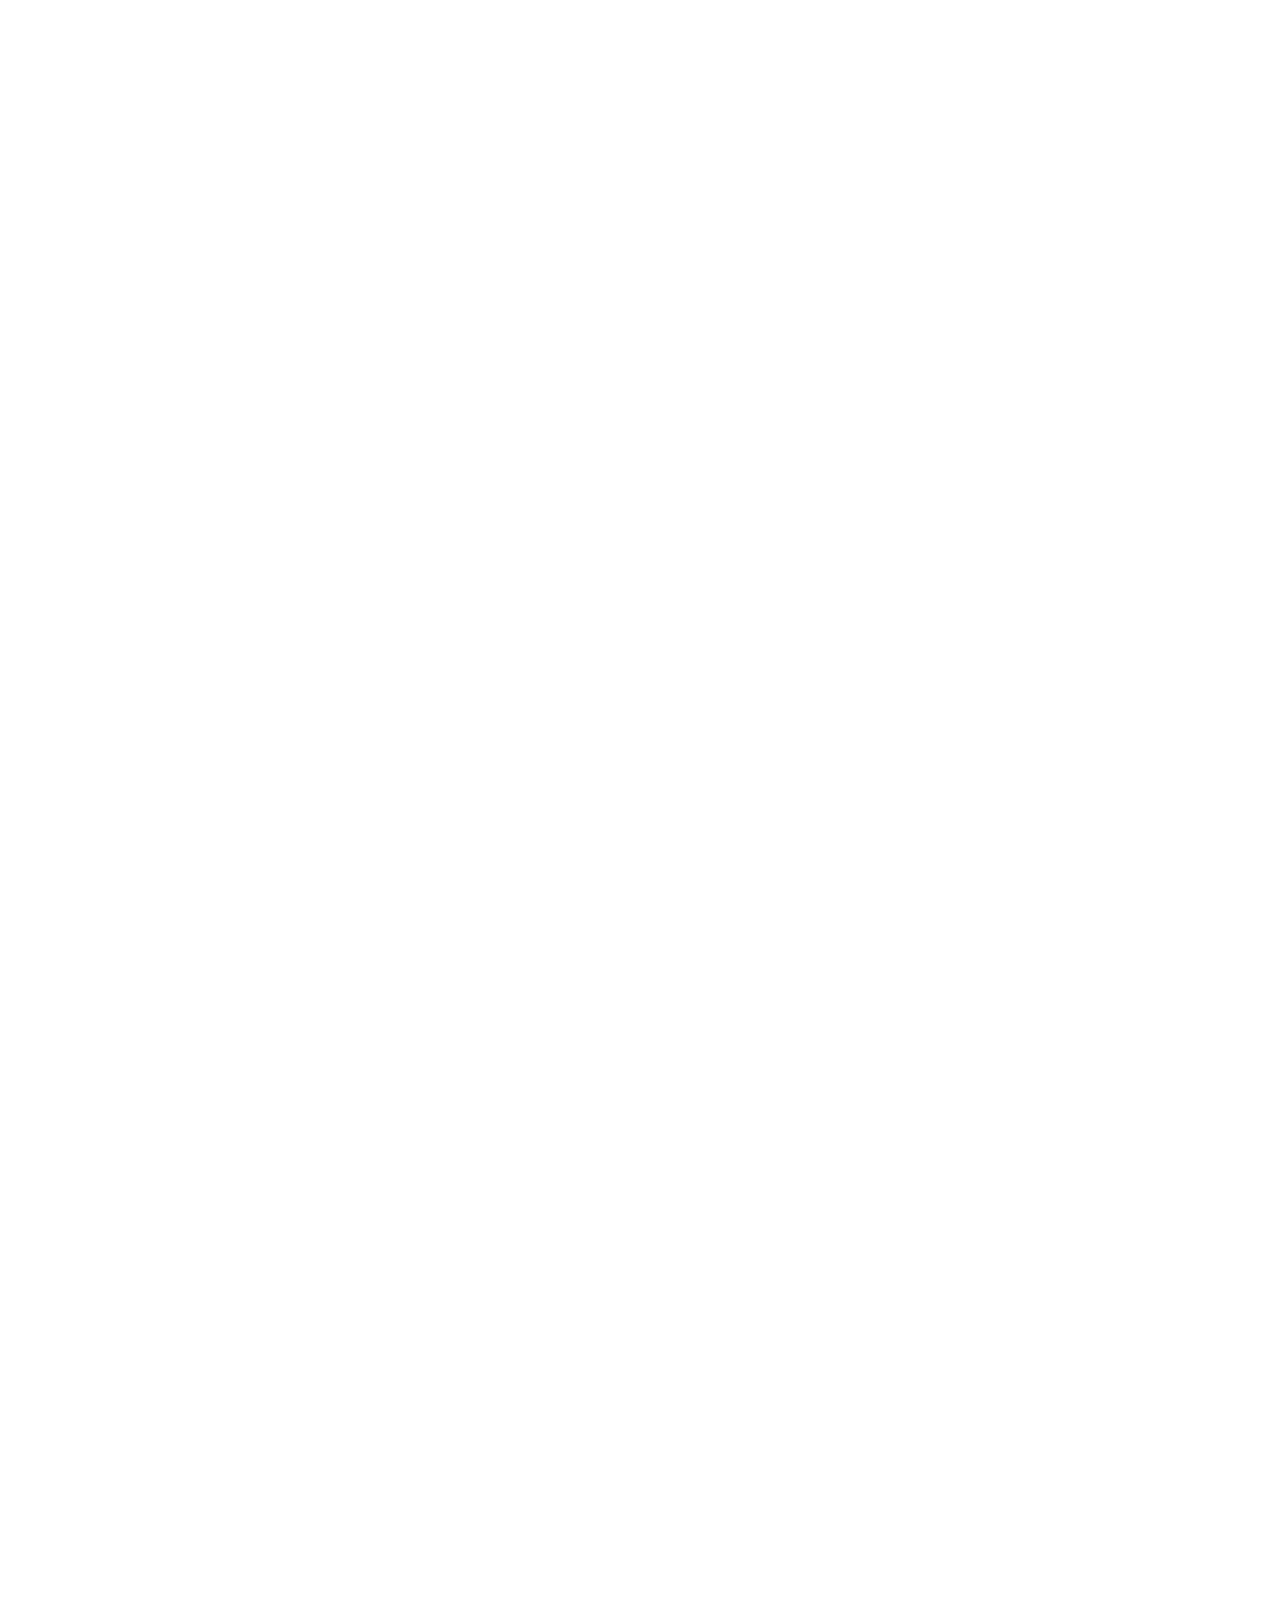
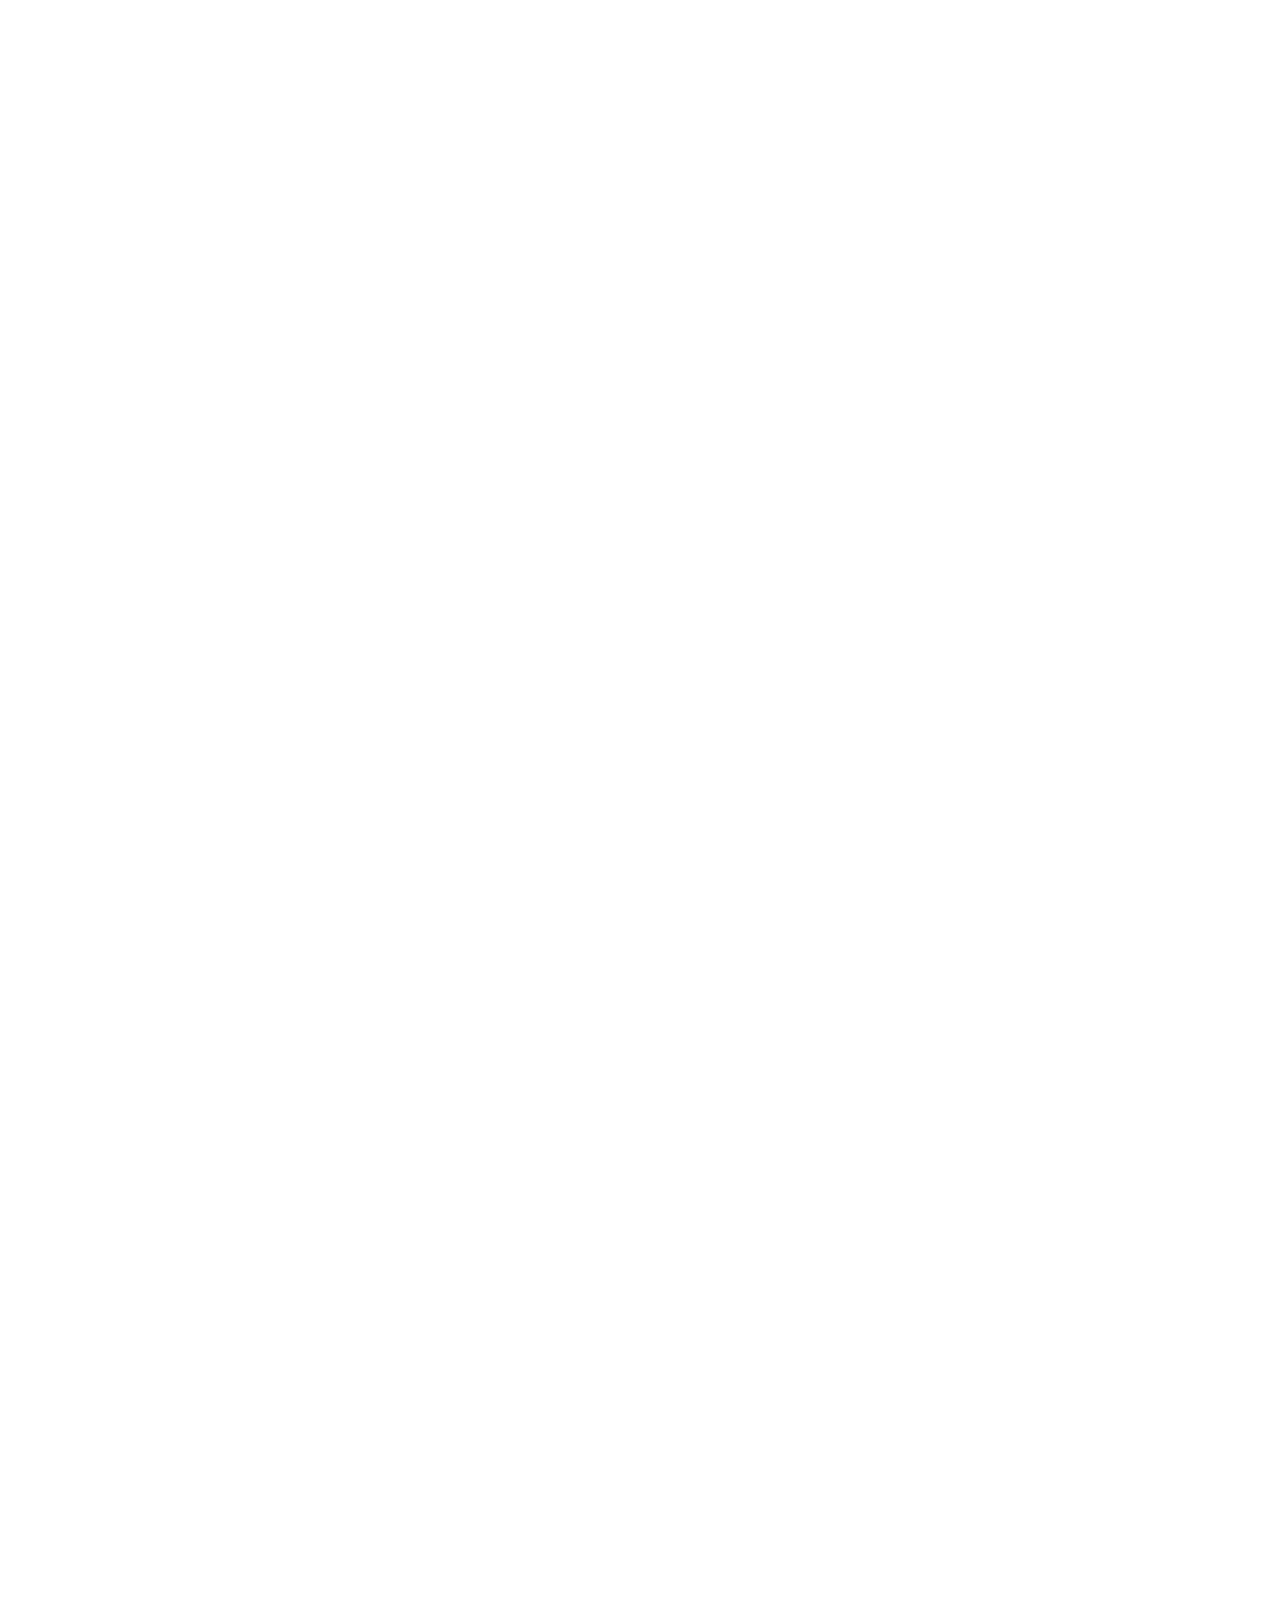
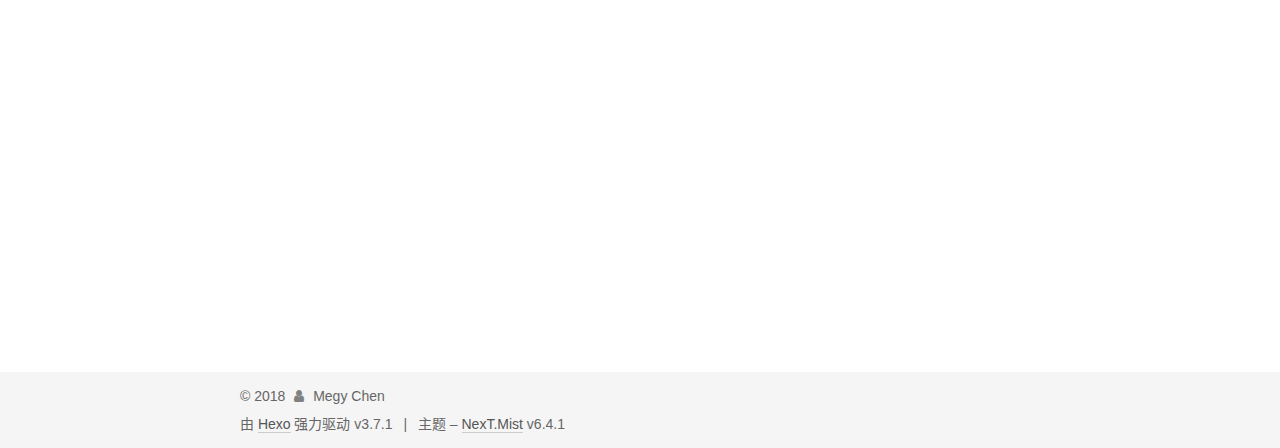
==== commit 6550dda0: "Site updated: 2018-09-29 20:13:39" ====
--- a/index.html
+++ b/index.html
@@ -1,90 +1,854 @@
 <!DOCTYPE html>
-<html>
+
+
+
+
+
+
+
+
+
+
+
+
+  
+
+
+<html class="theme-next mist use-motion" lang="zh-CN">
 <head>
-  <meta charset="utf-8">
-  
-
-  
-  <title>Hexo</title>
-  <meta name="viewport" content="width=device-width, initial-scale=1, maximum-scale=1">
+  <meta charset="UTF-8"/>
+<meta http-equiv="X-UA-Compatible" content="IE=edge" />
+<meta name="viewport" content="width=device-width, initial-scale=1, maximum-scale=2"/>
+<meta name="theme-color" content="#222">
+
+
+
+
+
+
+
+
+
+
+
+
+<meta http-equiv="Cache-Control" content="no-transform" />
+<meta http-equiv="Cache-Control" content="no-siteapp" />
+
+
+
+
+
+
+
+
+
+
+
+
+
+
+
+
+
+
+
+
+
+
+<link href="/lib/font-awesome/css/font-awesome.min.css?v=4.6.2" rel="stylesheet" type="text/css" />
+
+<link href="/css/main.css?v=6.4.1" rel="stylesheet" type="text/css" />
+
+
+  <link rel="apple-touch-icon" sizes="180x180" href="/images/apple-touch-icon-next.png?v=6.4.1">
+
+
+  <link rel="icon" type="image/png" sizes="32x32" href="/images/favicon-32x32-next.png?v=6.4.1">
+
+
+  <link rel="icon" type="image/png" sizes="16x16" href="/images/favicon-16x16-next.png?v=6.4.1">
+
+
+  <link rel="mask-icon" href="/images/logo.svg?v=6.4.1" color="#222">
+
+
+
+
+
+
+
+
+
+<script type="text/javascript" id="hexo.configurations">
+  var NexT = window.NexT || {};
+  var CONFIG = {
+    root: '/',
+    scheme: 'Mist',
+    version: '6.4.1',
+    sidebar: {"position":"left","display":"post","offset":12,"b2t":false,"scrollpercent":false,"onmobile":false},
+    fancybox: false,
+    fastclick: false,
+    lazyload: false,
+    tabs: true,
+    motion: {"enable":true,"async":false,"transition":{"post_block":"fadeIn","post_header":"slideDownIn","post_body":"slideDownIn","coll_header":"slideLeftIn","sidebar":"slideUpIn"}},
+    algolia: {
+      applicationID: '',
+      apiKey: '',
+      indexName: '',
+      hits: {"per_page":10},
+      labels: {"input_placeholder":"Search for Posts","hits_empty":"We didn't find any results for the search: ${query}","hits_stats":"${hits} results found in ${time} ms"}
+    }
+  };
+</script>
+
+
+  
+
+
+
+
   <meta property="og:type" content="website">
-<meta property="og:title" content="Hexo">
+<meta property="og:title" content="Megychen&#39;s编程记录">
 <meta property="og:url" content="http://yoursite.com/index.html">
-<meta property="og:site_name" content="Hexo">
-<meta property="og:locale" content="default">
+<meta property="og:site_name" content="Megychen&#39;s编程记录">
+<meta property="og:locale" content="zh-CN">
 <meta name="twitter:card" content="summary">
-<meta name="twitter:title" content="Hexo">
-  
-    <link rel="alternate" href="/atom.xml" title="Hexo" type="application/atom+xml">
-  
-  
-    <link rel="icon" href="/favicon.png">
-  
-  
-    <link href="//fonts.googleapis.com/css?family=Source+Code+Pro" rel="stylesheet" type="text/css">
-  
-  <link rel="stylesheet" href="/css/style.css">
+<meta name="twitter:title" content="Megychen&#39;s编程记录">
+
+
+
+
+
+
+  <link rel="canonical" href="http://yoursite.com/"/>
+
+
+
+<script type="text/javascript" id="page.configurations">
+  CONFIG.page = {
+    sidebar: "",
+  };
+</script>
+
+  <title>Megychen's编程记录</title>
+  
+
+
+
+
+
+
+
+
+
+  <noscript>
+  <style type="text/css">
+    .use-motion .motion-element,
+    .use-motion .brand,
+    .use-motion .menu-item,
+    .sidebar-inner,
+    .use-motion .post-block,
+    .use-motion .pagination,
+    .use-motion .comments,
+    .use-motion .post-header,
+    .use-motion .post-body,
+    .use-motion .collection-title { opacity: initial; }
+
+    .use-motion .logo,
+    .use-motion .site-title,
+    .use-motion .site-subtitle {
+      opacity: initial;
+      top: initial;
+    }
+
+    .use-motion {
+      .logo-line-before i { left: initial; }
+      .logo-line-after i { right: initial; }
+    }
+  </style>
+</noscript>
+
 </head>
 
-<body>
-  <div id="container">
-    <div id="wrap">
-      <header id="header">
-  <div id="banner"></div>
-  <div id="header-outer" class="outer">
-    <div id="header-title" class="inner">
-      <h1 id="logo-wrap">
-        <a href="/" id="logo">Hexo</a>
-      </h1>
-      
+<body itemscope itemtype="http://schema.org/WebPage" lang="zh-CN">
+
+  
+  
+    
+  
+
+  <div class="container sidebar-position-left 
+  page-home">
+    <div class="headband"></div>
+
+    <header id="header" class="header" itemscope itemtype="http://schema.org/WPHeader">
+      <div class="header-inner"><div class="site-brand-wrapper">
+  <div class="site-meta ">
+    
+
+    <div class="custom-logo-site-title">
+      <a href="/" class="brand" rel="start">
+        <span class="logo-line-before"><i></i></span>
+        <span class="site-title">Megychen's编程记录</span>
+        <span class="logo-line-after"><i></i></span>
+      </a>
     </div>
-    <div id="header-inner" class="inner">
-      <nav id="main-nav">
-        <a id="main-nav-toggle" class="nav-icon"></a>
-        
-          <a class="main-nav-link" href="/">Home</a>
-        
-          <a class="main-nav-link" href="/archives">Archives</a>
-        
-      </nav>
-      <nav id="sub-nav">
-        
-          <a id="nav-rss-link" class="nav-icon" href="/atom.xml" title="RSS Feed"></a>
-        
-        <a id="nav-search-btn" class="nav-icon" title="Search"></a>
-      </nav>
-      <div id="search-form-wrap">
-        <form action="//google.com/search" method="get" accept-charset="UTF-8" class="search-form"><input type="search" name="q" class="search-form-input" placeholder="Search"><button type="submit" class="search-form-submit">&#xF002;</button><input type="hidden" name="sitesearch" value="http://yoursite.com"></form>
-      </div>
+    
+      
+        <p class="site-subtitle">An ever learning student</p>
+      
+    
+  </div>
+
+  <div class="site-nav-toggle">
+    <button aria-label="切换导航栏">
+      <span class="btn-bar"></span>
+      <span class="btn-bar"></span>
+      <span class="btn-bar"></span>
+    </button>
+  </div>
+</div>
+
+
+
+<nav class="site-nav">
+  
+    <ul id="menu" class="menu">
+      
+        
+        
+        
+          
+          <li class="menu-item menu-item-home menu-item-active">
+    <a href="/" rel="section">
+      <i class="menu-item-icon fa fa-fw fa-home"></i> <br />首页</a>
+  </li>
+        
+        
+        
+          
+          <li class="menu-item menu-item-archives">
+    <a href="/archives/" rel="section">
+      <i class="menu-item-icon fa fa-fw fa-archive"></i> <br />归档</a>
+  </li>
+
+      
+      
+    </ul>
+  
+
+  
+    
+
+  
+
+  
+</nav>
+
+
+
+  
+
+
+
+</div>
+    </header>
+
+    
+
+
+    <main id="main" class="main">
+      <div class="main-inner">
+        <div class="content-wrap">
+          
+          <div id="content" class="content">
+            
+  <section id="posts" class="posts-expand">
+    
+      
+
+  
+
+  
+  
+  
+
+  
+
+  <article class="post post-type-normal" itemscope itemtype="http://schema.org/Article">
+  
+  
+  
+  <div class="post-block">
+    <link itemprop="mainEntityOfPage" href="http://yoursite.com/2018/09/29/CSS水平垂直居中的方式/">
+
+    <span hidden itemprop="author" itemscope itemtype="http://schema.org/Person">
+      <meta itemprop="name" content="Megy Chen">
+      <meta itemprop="description" content="">
+      <meta itemprop="image" content="/images/avatar.gif">
+    </span>
+
+    <span hidden itemprop="publisher" itemscope itemtype="http://schema.org/Organization">
+      <meta itemprop="name" content="Megychen's编程记录">
+    </span>
+
+    
+      <header class="post-header">
+
+        
+        
+          <h1 class="post-title" itemprop="name headline">
+                
+                <a class="post-title-link" href="/2018/09/29/CSS水平垂直居中的方式/" itemprop="url">
+                  CSS水平垂直居中的方式
+                </a>
+              
+            
+          </h1>
+        
+
+        <div class="post-meta">
+          <span class="post-time">
+
+            
+            
+            
+
+            
+              <span class="post-meta-item-icon">
+                <i class="fa fa-calendar-o"></i>
+              </span>
+              
+                <span class="post-meta-item-text">发表于</span>
+              
+
+              
+                
+              
+
+              <time title="创建时间：2018-09-29 20:05:42 / 修改时间：20:12:25" itemprop="dateCreated datePublished" datetime="2018-09-29T20:05:42+08:00">2018-09-29</time>
+            
+
+            
+              
+
+              
+            
+          </span>
+
+          
+
+          
+            
+          
+
+          
+          
+
+          
+
+          
+
+          
+
+        </div>
+      </header>
+    
+
+    
+    
+    
+    <div class="post-body" itemprop="articleBody">
+
+      
+      
+
+      
+        
+          
+            <h3 id="一、通过定位和margin负边距实现"><a href="#一、通过定位和margin负边距实现" class="headerlink" title="一、通过定位和margin负边距实现"></a>一、通过定位和margin负边距实现</h3><figure class="highlight html"><table><tr><td class="gutter"><pre><span class="line">1</span><br><span class="line">2</span><br><span class="line">3</span><br><span class="line">4</span><br><span class="line">5</span><br><span class="line">6</span><br><span class="line">7</span><br><span class="line">8</span><br><span class="line">9</span><br><span class="line">10</span><br><span class="line">11</span><br><span class="line">12</span><br><span class="line">13</span><br><span class="line">14</span><br><span class="line">15</span><br><span class="line">16</span><br><span class="line">17</span><br><span class="line">18</span><br><span class="line">19</span><br><span class="line">20</span><br><span class="line">21</span><br><span class="line">22</span><br></pre></td><td class="code"><pre><span class="line">.container &#123;</span><br><span class="line">  width: 80%;</span><br><span class="line">  height: 200px;</span><br><span class="line">  margin: 20px auto;</span><br><span class="line">  background: #ccc;</span><br><span class="line">  position: relative;</span><br><span class="line">&#125;</span><br><span class="line"></span><br><span class="line">.ele &#123;</span><br><span class="line">  position: absolute;</span><br><span class="line">  width: 150px;</span><br><span class="line">  height: 150px;</span><br><span class="line">  background: red;</span><br><span class="line">  top: 50%;</span><br><span class="line">  left: 50%;</span><br><span class="line">  margin-top: -75px;</span><br><span class="line">  margin-left: -75px;</span><br><span class="line">&#125;</span><br><span class="line"></span><br><span class="line"><span class="tag">&lt;<span class="name">div</span> <span class="attr">class</span>=<span class="string">"container"</span>&gt;</span></span><br><span class="line">  <span class="tag">&lt;<span class="name">div</span> <span class="attr">class</span>=<span class="string">"ele"</span>&gt;</span><span class="tag">&lt;/<span class="name">div</span>&gt;</span></span><br><span class="line"><span class="tag">&lt;/<span class="name">div</span>&gt;</span></span><br></pre></td></tr></table></figure>
+<h3 id="二、通过定位和margin-auto实现"><a href="#二、通过定位和margin-auto实现" class="headerlink" title="二、通过定位和margin:auto实现"></a>二、通过定位和margin:auto实现</h3><figure class="highlight html"><table><tr><td class="gutter"><pre><span class="line">1</span><br><span class="line">2</span><br><span class="line">3</span><br><span class="line">4</span><br><span class="line">5</span><br><span class="line">6</span><br><span class="line">7</span><br><span class="line">8</span><br><span class="line">9</span><br><span class="line">10</span><br><span class="line">11</span><br><span class="line">12</span><br><span class="line">13</span><br><span class="line">14</span><br><span class="line">15</span><br><span class="line">16</span><br><span class="line">17</span><br><span class="line">18</span><br><span class="line">19</span><br><span class="line">20</span><br><span class="line">21</span><br><span class="line">22</span><br><span class="line">23</span><br></pre></td><td class="code"><pre><span class="line">.container &#123;</span><br><span class="line">  width: 80%;</span><br><span class="line">  height: 200px;</span><br><span class="line">  margin: 20px auto;</span><br><span class="line">  background: #ccc;</span><br><span class="line">  position: relative;</span><br><span class="line">&#125;</span><br><span class="line"></span><br><span class="line">.ele &#123;</span><br><span class="line">  position: absolute;</span><br><span class="line">  width: 150px;</span><br><span class="line">  height: 150px;</span><br><span class="line">  background: red;</span><br><span class="line">  margin: auto;</span><br><span class="line">  left: 0;</span><br><span class="line">  top: 0;</span><br><span class="line">  right: 0;</span><br><span class="line">  bottom: 0;</span><br><span class="line">&#125;</span><br><span class="line"></span><br><span class="line"><span class="tag">&lt;<span class="name">div</span> <span class="attr">class</span>=<span class="string">"container"</span>&gt;</span></span><br><span class="line">  <span class="tag">&lt;<span class="name">div</span> <span class="attr">class</span>=<span class="string">"ele"</span>&gt;</span><span class="tag">&lt;/<span class="name">div</span>&gt;</span></span><br><span class="line"><span class="tag">&lt;/<span class="name">div</span>&gt;</span></span><br></pre></td></tr></table></figure>
+<h3 id="三、通过定位和transform"><a href="#三、通过定位和transform" class="headerlink" title="三、通过定位和transform"></a>三、通过定位和transform</h3><figure class="highlight html"><table><tr><td class="gutter"><pre><span class="line">1</span><br><span class="line">2</span><br><span class="line">3</span><br><span class="line">4</span><br><span class="line">5</span><br><span class="line">6</span><br><span class="line">7</span><br><span class="line">8</span><br><span class="line">9</span><br><span class="line">10</span><br><span class="line">11</span><br><span class="line">12</span><br><span class="line">13</span><br><span class="line">14</span><br><span class="line">15</span><br><span class="line">16</span><br><span class="line">17</span><br><span class="line">18</span><br><span class="line">19</span><br><span class="line">20</span><br><span class="line">21</span><br></pre></td><td class="code"><pre><span class="line">.container &#123;</span><br><span class="line">  width: 80%;</span><br><span class="line">  height: 200px;</span><br><span class="line">  margin: 20px auto;</span><br><span class="line">  background: #ccc;</span><br><span class="line">  position: relative;</span><br><span class="line">&#125;</span><br><span class="line"></span><br><span class="line">.ele &#123;</span><br><span class="line">  position: absolute;</span><br><span class="line">  width: 150px;</span><br><span class="line">  height: 150px;</span><br><span class="line">  background: red;</span><br><span class="line">  left: 50%;</span><br><span class="line">  top: 50%;</span><br><span class="line">  transform: translate(-50%, -50%);</span><br><span class="line">&#125;</span><br><span class="line"></span><br><span class="line"><span class="tag">&lt;<span class="name">div</span> <span class="attr">class</span>=<span class="string">"container"</span>&gt;</span></span><br><span class="line">  <span class="tag">&lt;<span class="name">div</span> <span class="attr">class</span>=<span class="string">"ele"</span>&gt;</span><span class="tag">&lt;/<span class="name">div</span>&gt;</span></span><br><span class="line"><span class="tag">&lt;/<span class="name">div</span>&gt;</span></span><br></pre></td></tr></table></figure>
+<h3 id="四、通过table-cell的方式"><a href="#四、通过table-cell的方式" class="headerlink" title="四、通过table-cell的方式"></a>四、通过table-cell的方式</h3><figure class="highlight html"><table><tr><td class="gutter"><pre><span class="line">1</span><br><span class="line">2</span><br><span class="line">3</span><br><span class="line">4</span><br><span class="line">5</span><br><span class="line">6</span><br><span class="line">7</span><br><span class="line">8</span><br><span class="line">9</span><br><span class="line">10</span><br><span class="line">11</span><br><span class="line">12</span><br><span class="line">13</span><br><span class="line">14</span><br><span class="line">15</span><br><span class="line">16</span><br><span class="line">17</span><br><span class="line">18</span><br><span class="line">19</span><br><span class="line">20</span><br><span class="line">21</span><br><span class="line">22</span><br><span class="line">23</span><br><span class="line">24</span><br><span class="line">25</span><br><span class="line">26</span><br></pre></td><td class="code"><pre><span class="line">.container &#123;</span><br><span class="line">  width: 80%;</span><br><span class="line">  height: 200px;</span><br><span class="line">  margin: 20px auto;</span><br><span class="line">  background: #ccc;</span><br><span class="line">  display: table;</span><br><span class="line">&#125;</span><br><span class="line"></span><br><span class="line">.wrap &#123;</span><br><span class="line">  display: table-cell;</span><br><span class="line">  text-align: center;</span><br><span class="line">  vertical-align: middle;</span><br><span class="line">&#125;</span><br><span class="line"></span><br><span class="line">.ele &#123;</span><br><span class="line">  width: 150px;</span><br><span class="line">  height: 150px;</span><br><span class="line">  background: red;</span><br><span class="line">  margin: 0 auto;</span><br><span class="line">&#125;</span><br><span class="line"></span><br><span class="line"><span class="tag">&lt;<span class="name">div</span> <span class="attr">class</span>=<span class="string">"container4"</span>&gt;</span></span><br><span class="line">  <span class="tag">&lt;<span class="name">div</span> <span class="attr">class</span>=<span class="string">"wrap"</span>&gt;</span></span><br><span class="line">    <span class="tag">&lt;<span class="name">div</span> <span class="attr">class</span>=<span class="string">"ele4"</span>&gt;</span><span class="tag">&lt;/<span class="name">div</span>&gt;</span></span><br><span class="line">  <span class="tag">&lt;/<span class="name">div</span>&gt;</span></span><br><span class="line"><span class="tag">&lt;/<span class="name">div</span>&gt;</span></span><br></pre></td></tr></table></figure>
+<h3 id="五、通过flexbox实现"><a href="#五、通过flexbox实现" class="headerlink" title="五、通过flexbox实现"></a>五、通过flexbox实现</h3><figure class="highlight html"><table><tr><td class="gutter"><pre><span class="line">1</span><br><span class="line">2</span><br><span class="line">3</span><br><span class="line">4</span><br><span class="line">5</span><br><span class="line">6</span><br><span class="line">7</span><br><span class="line">8</span><br><span class="line">9</span><br><span class="line">10</span><br><span class="line">11</span><br><span class="line">12</span><br><span class="line">13</span><br><span class="line">14</span><br><span class="line">15</span><br><span class="line">16</span><br><span class="line">17</span><br><span class="line">18</span><br><span class="line">19</span><br></pre></td><td class="code"><pre><span class="line">.container &#123;</span><br><span class="line">  width: 80%;</span><br><span class="line">  height: 200px;</span><br><span class="line">  margin: 20px auto;</span><br><span class="line">  background: #ccc;</span><br><span class="line">  display: flex;</span><br><span class="line">  align-items: center;</span><br><span class="line">  justify-content: center;</span><br><span class="line">&#125;</span><br><span class="line"></span><br><span class="line">.ele &#123;</span><br><span class="line">  width: 150px;</span><br><span class="line">  height: 150px;</span><br><span class="line">  background: red;</span><br><span class="line">&#125;</span><br><span class="line"></span><br><span class="line"><span class="tag">&lt;<span class="name">div</span> <span class="attr">class</span>=<span class="string">"container"</span>&gt;</span></span><br><span class="line">  <span class="tag">&lt;<span class="name">div</span> <span class="attr">class</span>=<span class="string">"ele"</span>&gt;</span><span class="tag">&lt;/<span class="name">div</span>&gt;</span></span><br><span class="line"><span class="tag">&lt;/<span class="name">div</span>&gt;</span></span><br></pre></td></tr></table></figure>
+
+          
+        
+      
     </div>
+
+    
+
+    
+    
+    
+
+    
+
+    
+
+    
+
+    <footer class="post-footer">
+      
+
+      
+
+      
+
+      
+      
+        <div class="post-eof"></div>
+      
+    </footer>
   </div>
-</header>
-      <div class="outer">
-        <section id="main">
-  
-    <article id="post-hello-world" class="article article-type-post" itemscope itemprop="blogPost">
-  <div class="article-meta">
-    <a href="/2018/09/13/hello-world/" class="article-date">
-  <time datetime="2018-09-13T15:13:56.035Z" itemprop="datePublished">2018-09-13</time>
-</a>
-    
+  
+  
+  
+  </article>
+
+
+    
+      
+
+  
+
+  
+  
+  
+
+  
+
+  <article class="post post-type-normal" itemscope itemtype="http://schema.org/Article">
+  
+  
+  
+  <div class="post-block">
+    <link itemprop="mainEntityOfPage" href="http://yoursite.com/2018/09/19/浅谈JS继承与原型链/">
+
+    <span hidden itemprop="author" itemscope itemtype="http://schema.org/Person">
+      <meta itemprop="name" content="Megy Chen">
+      <meta itemprop="description" content="">
+      <meta itemprop="image" content="/images/avatar.gif">
+    </span>
+
+    <span hidden itemprop="publisher" itemscope itemtype="http://schema.org/Organization">
+      <meta itemprop="name" content="Megychen's编程记录">
+    </span>
+
+    
+      <header class="post-header">
+
+        
+        
+          <h1 class="post-title" itemprop="name headline">
+                
+                <a class="post-title-link" href="/2018/09/19/浅谈JS继承与原型链/" itemprop="url">
+                  浅谈JS继承与原型链
+                </a>
+              
+            
+          </h1>
+        
+
+        <div class="post-meta">
+          <span class="post-time">
+
+            
+            
+            
+
+            
+              <span class="post-meta-item-icon">
+                <i class="fa fa-calendar-o"></i>
+              </span>
+              
+                <span class="post-meta-item-text">发表于</span>
+              
+
+              
+                
+              
+
+              <time title="创建时间：2018-09-19 22:41:44 / 修改时间：22:45:09" itemprop="dateCreated datePublished" datetime="2018-09-19T22:41:44+08:00">2018-09-19</time>
+            
+
+            
+              
+
+              
+            
+          </span>
+
+          
+
+          
+            
+          
+
+          
+          
+
+          
+
+          
+
+          
+
+        </div>
+      </header>
+    
+
+    
+    
+    
+    <div class="post-body" itemprop="articleBody">
+
+      
+      
+
+      
+        
+          
+            <p>先来举个栗子：</p>
+<figure class="highlight plain"><table><tr><td class="gutter"><pre><span class="line">1</span><br><span class="line">2</span><br><span class="line">3</span><br><span class="line">4</span><br><span class="line">5</span><br><span class="line">6</span><br><span class="line">7</span><br><span class="line">8</span><br><span class="line">9</span><br><span class="line">10</span><br><span class="line">11</span><br><span class="line">12</span><br><span class="line">13</span><br><span class="line">14</span><br><span class="line">15</span><br><span class="line">16</span><br></pre></td><td class="code"><pre><span class="line">function Foo() &#123;&#125;</span><br><span class="line">Foo.prototype.x = 1;</span><br><span class="line"></span><br><span class="line">var obj = new Foo();</span><br><span class="line">obj.y = 2;</span><br><span class="line">obj.z = 3;</span><br><span class="line"></span><br><span class="line">obj.x; // 1</span><br><span class="line">obj.y; // 2</span><br><span class="line">obj.z; // 3</span><br><span class="line"></span><br><span class="line">obj.hasOwnProperty(&apos;x&apos;); //false</span><br><span class="line"></span><br><span class="line">obj.__proto__ === Foo.prototype // true</span><br><span class="line">Foo.__proto__ === Object.prototype // true</span><br><span class="line">console.log(Object.prototype.__proto__) // null</span><br></pre></td></tr></table></figure>
+<p>由以上栗子引出两个对象属性：<code>__proto__</code>和<code>prototype</code></p>
+<p><strong>属性<code>__proto__</code></strong></p>
+<blockquote>
+<p><code>__proto__</code>是一个对象属性，它的值就是该对象所对应的<strong>原型对象</strong>，每一个<strong>对象</strong>都有一个<code>__proto__</code>属性来标识自己所继承的原型</p>
+</blockquote>
+<p><strong>属性prototype</strong></p>
+<blockquote>
+<p>只有<strong>函数</strong>才有prototype属性，当你创建一个函数时，JS会自动为这个函数添加<strong>prototype</strong>属性</p>
+</blockquote>
+<p>JS正是通过<code>__proto__</code>和<code>prototype</code>来实现原型链以及函数的继承</p>
+<p>当JS在一个对象中找不到需要的属性，它会通过其属性<code>__proto__</code>到原型对象去找，原型对象上找不到，再到原型对象的原型对象上去找，依次类推，因此构成了<strong>对象的原型链</strong></p>
+<p><img src="https://ws1.sinaimg.cn/large/006tNbRwly1fvelgeh7jgj311o0bmabz.jpg" alt=""></p>
+<p>我们借助上面这个示例图来做两个例子：</p>
+<p><strong>1.JS执行obj.x，为什么是1？</strong></p>
+<ul>
+<li>先在obj自身查找有没有x这个属性</li>
+<li>没有找到，向上层查找，即通过属性<code>__proto__</code>的指向，到Foo.prototype上查找</li>
+<li>发现Foo.prototype上有这个属性，返回值1</li>
+</ul>
+<p><strong>2.JS执行obj.a的结果是什么？</strong></p>
+<ul>
+<li>先在obj自身查找有没有a这个属性</li>
+<li>没有找到，向上层查找，即通过属性<code>__proto__</code>的指向，到Foo.prototype上查找</li>
+<li>发现Foo.prototype上没有这个属性，再向上层查找，通过<code>Foo.prototype.__proto__</code>的指向(Foo.prototype也是对象，所以一定会有<code>__proto__</code>属性)，到达Object.prototype</li>
+<li>发现Object.prototype没有属性a，而Object.prototype的原型为null，已经到达原型链顶端，所以最终返回undefined</li>
+</ul>
+<p><strong>3.问题：执行new的过程到底发生了什么？</strong></p>
+<p>1.一个空对象被创建，其<code>__proto__</code>指向Foo.prototype</p>
+<p>2.构造函数Foo被执行，执行时，<strong>上下文this</strong>被绑定到创建的新对象上，相应的参数传入，执行函数体内容</p>
+<p>经过上面的热身，我们看看实现继承的几种方式：</p>
+<p><strong>1.借助构造函数实现继承</strong></p>
+<figure class="highlight js"><table><tr><td class="gutter"><pre><span class="line">1</span><br><span class="line">2</span><br><span class="line">3</span><br><span class="line">4</span><br><span class="line">5</span><br><span class="line">6</span><br><span class="line">7</span><br><span class="line">8</span><br><span class="line">9</span><br><span class="line">10</span><br><span class="line">11</span><br><span class="line">12</span><br><span class="line">13</span><br><span class="line">14</span><br><span class="line">15</span><br><span class="line">16</span><br></pre></td><td class="code"><pre><span class="line"><span class="function"><span class="keyword">function</span> <span class="title">Parent</span> (<span class="params"></span>) </span>&#123;</span><br><span class="line">    <span class="keyword">this</span>.name = <span class="string">"parent"</span>;</span><br><span class="line">&#125;</span><br><span class="line"></span><br><span class="line">Parent.prototype.say = <span class="function"><span class="keyword">function</span> (<span class="params"></span>) </span>&#123;</span><br><span class="line">    <span class="built_in">console</span>.log(<span class="string">'saying'</span>);</span><br><span class="line">&#125;;</span><br><span class="line"></span><br><span class="line"><span class="function"><span class="keyword">function</span> <span class="title">Child</span> (<span class="params"></span>) </span>&#123;</span><br><span class="line">    Parent.call(<span class="keyword">this</span>); <span class="comment">// 当前的this对象可以拥有Parent的属性</span></span><br><span class="line">    <span class="keyword">this</span>.type = <span class="string">"child"</span>;</span><br><span class="line">&#125;</span><br><span class="line"></span><br><span class="line"><span class="keyword">var</span> child = <span class="keyword">new</span> Child();</span><br><span class="line"><span class="built_in">console</span>.log(child.name); <span class="comment">// parent</span></span><br><span class="line">child.say(); <span class="comment">// Uncaught TypeError: child.say is not a function</span></span><br></pre></td></tr></table></figure>
+<p>只能实现部分继承，父类原型对象上的属性无法继承</p>
+<p><strong>2.借助原型链实现继承</strong></p>
+<figure class="highlight js"><table><tr><td class="gutter"><pre><span class="line">1</span><br><span class="line">2</span><br><span class="line">3</span><br><span class="line">4</span><br><span class="line">5</span><br><span class="line">6</span><br><span class="line">7</span><br><span class="line">8</span><br><span class="line">9</span><br><span class="line">10</span><br><span class="line">11</span><br><span class="line">12</span><br><span class="line">13</span><br><span class="line">14</span><br><span class="line">15</span><br><span class="line">16</span><br><span class="line">17</span><br><span class="line">18</span><br><span class="line">19</span><br><span class="line">20</span><br><span class="line">21</span><br><span class="line">22</span><br></pre></td><td class="code"><pre><span class="line"><span class="function"><span class="keyword">function</span> <span class="title">Parent</span> (<span class="params"></span>) </span>&#123;</span><br><span class="line">    <span class="keyword">this</span>.name = <span class="string">"parent"</span>;</span><br><span class="line">    <span class="keyword">this</span>.obj = &#123; <span class="attr">a</span>: <span class="number">1</span> &#125;;</span><br><span class="line">&#125;</span><br><span class="line"></span><br><span class="line">Parent.prototype.say = <span class="function"><span class="keyword">function</span> (<span class="params"></span>) </span>&#123;</span><br><span class="line">    <span class="built_in">console</span>.log(<span class="string">'saying'</span>);</span><br><span class="line">&#125;;</span><br><span class="line"></span><br><span class="line"><span class="function"><span class="keyword">function</span> <span class="title">Child</span> (<span class="params"></span>) </span>&#123;</span><br><span class="line">    <span class="keyword">this</span>.type = <span class="string">"child"</span></span><br><span class="line">&#125;</span><br><span class="line"></span><br><span class="line">Child.prototype = <span class="keyword">new</span> Parent();</span><br><span class="line"></span><br><span class="line"><span class="keyword">var</span> c1 = <span class="keyword">new</span> Child();</span><br><span class="line"><span class="keyword">var</span> c2 = <span class="keyword">new</span> Child();</span><br><span class="line"><span class="built_in">console</span>.log(c1.obj.a, c2.obj.a); <span class="comment">// 1, 1</span></span><br><span class="line">c1.say(); <span class="comment">// saying</span></span><br><span class="line"></span><br><span class="line">c1.obj.a = <span class="number">2</span>;</span><br><span class="line"><span class="built_in">console</span>.log(c1.obj.a, c2.obj.a); <span class="comment">// 2, 2</span></span><br></pre></td></tr></table></figure>
+<p>实例原型对象的属性和方法是公用的，修改一个会影响另一个</p>
+<p>3.借助构造函数和原型实现继承</p>
+<figure class="highlight js"><table><tr><td class="gutter"><pre><span class="line">1</span><br><span class="line">2</span><br><span class="line">3</span><br><span class="line">4</span><br><span class="line">5</span><br><span class="line">6</span><br><span class="line">7</span><br><span class="line">8</span><br><span class="line">9</span><br><span class="line">10</span><br><span class="line">11</span><br><span class="line">12</span><br><span class="line">13</span><br><span class="line">14</span><br><span class="line">15</span><br><span class="line">16</span><br><span class="line">17</span><br><span class="line">18</span><br><span class="line">19</span><br><span class="line">20</span><br><span class="line">21</span><br><span class="line">22</span><br><span class="line">23</span><br></pre></td><td class="code"><pre><span class="line"><span class="function"><span class="keyword">function</span> <span class="title">Parent</span> (<span class="params"></span>) </span>&#123;</span><br><span class="line">    <span class="keyword">this</span>.name = <span class="string">"parent"</span>;</span><br><span class="line">    <span class="keyword">this</span>.obj = &#123; <span class="attr">a</span>: <span class="number">1</span> &#125;;</span><br><span class="line">&#125;</span><br><span class="line"></span><br><span class="line">Parent.prototype.say = <span class="function"><span class="keyword">function</span> (<span class="params"></span>) </span>&#123;</span><br><span class="line">    <span class="built_in">console</span>.log(<span class="string">'saying'</span>);</span><br><span class="line">&#125;;</span><br><span class="line"></span><br><span class="line"><span class="function"><span class="keyword">function</span> <span class="title">Child</span> (<span class="params"></span>) </span>&#123;</span><br><span class="line">    Parent.call(<span class="keyword">this</span>);</span><br><span class="line">    <span class="keyword">this</span>.type = <span class="string">"child"</span></span><br><span class="line">&#125;</span><br><span class="line"></span><br><span class="line">Child.prototype = Parent.prototype</span><br><span class="line"></span><br><span class="line"><span class="keyword">var</span> c1 = <span class="keyword">new</span> Child();</span><br><span class="line"><span class="keyword">var</span> c2 = <span class="keyword">new</span> Child();</span><br><span class="line">c1.say(); <span class="comment">// saying</span></span><br><span class="line"><span class="built_in">console</span>.log(c1.obj.a, c2.obj.a); <span class="comment">// 1, 1</span></span><br><span class="line"></span><br><span class="line">c1.obj.a = <span class="number">2</span>;</span><br><span class="line"><span class="built_in">console</span>.log(c1.obj.a, c2.obj.a); <span class="comment">// 2, 1</span></span><br></pre></td></tr></table></figure>
+<p>Child的原型对象和Parent的原型对象指向相同，因此修改一个会影响另一个，还有一点，constructor的指向也不正确。</p>
+<blockquote>
+<p>constructor是prototype对象上的的一个属性，正确指向应该是构造函数本身，除了用instanceof来判断继承关系，平时也可由constructor判断是哪个对象的实例</p>
+</blockquote>
+<p>上面例子中，Child.prototype上的constructor指向不是Child而是Parent</p>
+<p><img src="https://ws4.sinaimg.cn/large/006tNbRwly1fvf6uph9juj312i0midjs.jpg" alt=""></p>
+<p>4.对以上进行优化</p>
+<figure class="highlight js"><table><tr><td class="gutter"><pre><span class="line">1</span><br><span class="line">2</span><br><span class="line">3</span><br><span class="line">4</span><br><span class="line">5</span><br><span class="line">6</span><br><span class="line">7</span><br><span class="line">8</span><br><span class="line">9</span><br><span class="line">10</span><br><span class="line">11</span><br><span class="line">12</span><br><span class="line">13</span><br><span class="line">14</span><br><span class="line">15</span><br><span class="line">16</span><br><span class="line">17</span><br><span class="line">18</span><br><span class="line">19</span><br><span class="line">20</span><br><span class="line">21</span><br><span class="line">22</span><br><span class="line">23</span><br><span class="line">24</span><br></pre></td><td class="code"><pre><span class="line"><span class="function"><span class="keyword">function</span> <span class="title">Parent</span> (<span class="params"></span>) </span>&#123;</span><br><span class="line">    <span class="keyword">this</span>.name = <span class="string">"parent"</span>;</span><br><span class="line">    <span class="keyword">this</span>.obj = &#123; <span class="attr">a</span>: <span class="number">1</span> &#125;;</span><br><span class="line">&#125;</span><br><span class="line"></span><br><span class="line">Parent.prototype.say = <span class="function"><span class="keyword">function</span> (<span class="params"></span>) </span>&#123;</span><br><span class="line">    <span class="built_in">console</span>.log(<span class="string">'saying'</span>);</span><br><span class="line">&#125;;</span><br><span class="line"></span><br><span class="line"><span class="function"><span class="keyword">function</span> <span class="title">Child</span> (<span class="params"></span>) </span>&#123;</span><br><span class="line">    Parent.call(<span class="keyword">this</span>);</span><br><span class="line">    <span class="keyword">this</span>.type = <span class="string">"child"</span></span><br><span class="line">&#125;</span><br><span class="line"></span><br><span class="line">Child.prototype = <span class="built_in">Object</span>.create(Parent.prototype);</span><br><span class="line">Child.prototype.constructor = Child;</span><br><span class="line"></span><br><span class="line"><span class="keyword">var</span> c1 = <span class="keyword">new</span> Child();</span><br><span class="line"><span class="keyword">var</span> c2 = <span class="keyword">new</span> Child();</span><br><span class="line">c1.say(); <span class="comment">// saying</span></span><br><span class="line"><span class="built_in">console</span>.log(c1.obj.a, c2.obj.a); <span class="comment">// 1, 1</span></span><br><span class="line"></span><br><span class="line">c1.obj.a = <span class="number">2</span>;</span><br><span class="line"><span class="built_in">console</span>.log(c1.obj.a, c2.obj.a); <span class="comment">// 2, 1</span></span><br></pre></td></tr></table></figure>
+<p>Object.create(prototype, desc)的用法: 创建一个具有指定原型且可选择性地包含指定属性的对象，所以<code>Object.create(Parent.prototype)</code>是创建了一个以Parent.prototype为原型的对象，并赋值给了Child.prototype</p>
+<p><img src="https://ws4.sinaimg.cn/large/006tNbRwly1fvf72e6vjqj31ha0ngdkz.jpg" alt=""></p>
+
+          
+        
+      
+    </div>
+
+    
+
+    
+    
+    
+
+    
+
+    
+
+    
+
+    <footer class="post-footer">
+      
+
+      
+
+      
+
+      
+      
+        <div class="post-eof"></div>
+      
+    </footer>
   </div>
-  <div class="article-inner">
-    
-    
-      <header class="article-header">
-        
-  
-    <h1 itemprop="name">
-      <a class="article-title" href="/2018/09/13/hello-world/">Hello World</a>
-    </h1>
-  
-
+  
+  
+  
+  </article>
+
+
+    
+      
+
+  
+
+  
+  
+  
+
+  
+
+  <article class="post post-type-normal" itemscope itemtype="http://schema.org/Article">
+  
+  
+  
+  <div class="post-block">
+    <link itemprop="mainEntityOfPage" href="http://yoursite.com/2018/09/14/CSS实现九宫格布局/">
+
+    <span hidden itemprop="author" itemscope itemtype="http://schema.org/Person">
+      <meta itemprop="name" content="Megy Chen">
+      <meta itemprop="description" content="">
+      <meta itemprop="image" content="/images/avatar.gif">
+    </span>
+
+    <span hidden itemprop="publisher" itemscope itemtype="http://schema.org/Organization">
+      <meta itemprop="name" content="Megychen's编程记录">
+    </span>
+
+    
+      <header class="post-header">
+
+        
+        
+          <h1 class="post-title" itemprop="name headline">
+                
+                <a class="post-title-link" href="/2018/09/14/CSS实现九宫格布局/" itemprop="url">
+                  CSS实现九宫格布局
+                </a>
+              
+            
+          </h1>
+        
+
+        <div class="post-meta">
+          <span class="post-time">
+
+            
+            
+            
+
+            
+              <span class="post-meta-item-icon">
+                <i class="fa fa-calendar-o"></i>
+              </span>
+              
+                <span class="post-meta-item-text">发表于</span>
+              
+
+              
+                
+              
+
+              <time title="创建时间：2018-09-14 21:12:23" itemprop="dateCreated datePublished" datetime="2018-09-14T21:12:23+08:00">2018-09-14</time>
+            
+
+            
+              
+
+              
+                
+                <span class="post-meta-divider">|</span>
+                
+
+                <span class="post-meta-item-icon">
+                  <i class="fa fa-calendar-check-o"></i>
+                </span>
+                
+                  <span class="post-meta-item-text">更新于</span>
+                
+                <time title="修改时间：2018-09-19 22:44:35" itemprop="dateModified" datetime="2018-09-19T22:44:35+08:00">2018-09-19</time>
+              
+            
+          </span>
+
+          
+
+          
+            
+          
+
+          
+          
+
+          
+
+          
+
+          
+
+        </div>
       </header>
     
-    <div class="article-entry" itemprop="articleBody">
-      
-        <p>Welcome to <a href="https://hexo.io/" target="_blank" rel="noopener">Hexo</a>! This is your very first post. Check <a href="https://hexo.io/docs/" target="_blank" rel="noopener">documentation</a> for more info. If you get any problems when using Hexo, you can find the answer in <a href="https://hexo.io/docs/troubleshooting.html" target="_blank" rel="noopener">troubleshooting</a> or you can ask me on <a href="https://github.com/hexojs/hexo/issues" target="_blank" rel="noopener">GitHub</a>.</p>
+
+    
+    
+    
+    <div class="post-body" itemprop="articleBody">
+
+      
+      
+
+      
+        
+          
+            <p>这是要实现的最终效果。<br><img src="https://ws3.sinaimg.cn/large/006tNbRwly1fvf8dk7mfaj30im0hkgly.jpg" alt="demo"><br>代码示例：<br><figure class="highlight plain"><table><tr><td class="gutter"><pre><span class="line">1</span><br><span class="line">2</span><br><span class="line">3</span><br><span class="line">4</span><br><span class="line">5</span><br><span class="line">6</span><br><span class="line">7</span><br><span class="line">8</span><br><span class="line">9</span><br><span class="line">10</span><br><span class="line">11</span><br><span class="line">12</span><br><span class="line">13</span><br><span class="line">14</span><br><span class="line">15</span><br><span class="line">16</span><br><span class="line">17</span><br><span class="line">18</span><br><span class="line">19</span><br><span class="line">20</span><br><span class="line">21</span><br><span class="line">22</span><br><span class="line">23</span><br><span class="line">24</span><br><span class="line">25</span><br><span class="line">26</span><br><span class="line">27</span><br><span class="line">28</span><br><span class="line">29</span><br><span class="line">30</span><br><span class="line">31</span><br><span class="line">32</span><br><span class="line">33</span><br><span class="line">34</span><br><span class="line">35</span><br><span class="line">36</span><br><span class="line">37</span><br><span class="line">38</span><br><span class="line">39</span><br><span class="line">40</span><br><span class="line">41</span><br><span class="line">42</span><br><span class="line">43</span><br><span class="line">44</span><br><span class="line">45</span><br><span class="line">46</span><br><span class="line">47</span><br><span class="line">48</span><br><span class="line">49</span><br><span class="line">50</span><br><span class="line">51</span><br><span class="line">52</span><br><span class="line">53</span><br><span class="line">54</span><br><span class="line">55</span><br><span class="line">56</span><br><span class="line">57</span><br><span class="line">58</span><br><span class="line">59</span><br><span class="line">60</span><br><span class="line">61</span><br><span class="line">62</span><br><span class="line">63</span><br><span class="line">64</span><br><span class="line">65</span><br><span class="line">66</span><br><span class="line">67</span><br><span class="line">68</span><br><span class="line">69</span><br><span class="line">70</span><br><span class="line">71</span><br><span class="line">72</span><br><span class="line">73</span><br><span class="line">74</span><br><span class="line">75</span><br><span class="line">76</span><br><span class="line">77</span><br><span class="line">78</span><br><span class="line">79</span><br><span class="line">80</span><br><span class="line">81</span><br><span class="line">82</span><br><span class="line">83</span><br><span class="line">84</span><br><span class="line">85</span><br><span class="line">86</span><br><span class="line">87</span><br><span class="line">88</span><br><span class="line">89</span><br><span class="line">90</span><br><span class="line">91</span><br><span class="line">92</span><br><span class="line">93</span><br><span class="line">94</span><br><span class="line">95</span><br><span class="line">96</span><br><span class="line">97</span><br><span class="line">98</span><br><span class="line">99</span><br><span class="line">100</span><br><span class="line">101</span><br><span class="line">102</span><br></pre></td><td class="code"><pre><span class="line">&lt;!DOCTYPE html&gt;</span><br><span class="line">&lt;html lang=&quot;en&quot;&gt;</span><br><span class="line">&lt;head&gt;</span><br><span class="line">  &lt;meta charset=&quot;UTF-8&quot;&gt;</span><br><span class="line">  &lt;meta name=&quot;viewport&quot; content=&quot;width=device-width, initial-scale=1.0&quot;&gt;</span><br><span class="line">  &lt;meta http-equiv=&quot;X-UA-Compatible&quot; content=&quot;ie=edge&quot;&gt;</span><br><span class="line">  &lt;title&gt;九宫格&lt;/title&gt;</span><br><span class="line">  &lt;style&gt;</span><br><span class="line">    .title &#123;</span><br><span class="line">      text-align: center;</span><br><span class="line">    &#125;</span><br><span class="line"></span><br><span class="line">    .container &#123;</span><br><span class="line">      width: 300px;</span><br><span class="line">      list-style: none;</span><br><span class="line">      margin: 0 auto;</span><br><span class="line">      padding: 0;</span><br><span class="line">    &#125;</span><br><span class="line"></span><br><span class="line">    .container::after &#123;</span><br><span class="line">      content: &quot;&quot;;</span><br><span class="line">      display: table;</span><br><span class="line">      clear: both;</span><br><span class="line">    &#125;</span><br><span class="line"></span><br><span class="line">    .item &#123;</span><br><span class="line">      box-sizing: border-box;</span><br><span class="line">      width: 100px;</span><br><span class="line">      height: 100px;</span><br><span class="line">      line-height: 100px;</span><br><span class="line">      text-align: center;</span><br><span class="line">      float: left;</span><br><span class="line">      border: 4px solid #ccc;</span><br><span class="line">      margin-top: -4px;</span><br><span class="line">      margin-left: -4px;</span><br><span class="line">    &#125;</span><br><span class="line"></span><br><span class="line">    .item:nth-child(3n+1) &#123;</span><br><span class="line">      margin-left: 0;</span><br><span class="line">    &#125;</span><br><span class="line"></span><br><span class="line">    .item:hover &#123;</span><br><span class="line">      position: relative;</span><br><span class="line">      z-index: 100;</span><br><span class="line">      border: 4px solid red;     </span><br><span class="line">    &#125;</span><br><span class="line"></span><br><span class="line">    .container2 &#123;</span><br><span class="line">      display: flex;</span><br><span class="line">      flex-wrap: wrap;</span><br><span class="line">      width: 300px;</span><br><span class="line">      margin: 20px auto;</span><br><span class="line">    &#125;</span><br><span class="line"></span><br><span class="line">    .ceil &#123;</span><br><span class="line">      box-sizing: border-box;</span><br><span class="line">      border: 4px solid #ccc;</span><br><span class="line">      width: 100px;</span><br><span class="line">      height: 100px;</span><br><span class="line">      line-height: 100px;</span><br><span class="line">      text-align: center;</span><br><span class="line">      margin-left: -4px;</span><br><span class="line">      margin-top: -4px;</span><br><span class="line">    &#125;</span><br><span class="line"></span><br><span class="line">    .ceil:nth-child(3n+1) &#123;</span><br><span class="line">      margin-left: 0;</span><br><span class="line">    &#125;</span><br><span class="line"></span><br><span class="line">    .ceil:hover &#123;</span><br><span class="line">      border-color: red;</span><br><span class="line">      z-index: 2;</span><br><span class="line">    &#125;</span><br><span class="line">  &lt;/style&gt;</span><br><span class="line">&lt;/head&gt;</span><br><span class="line">&lt;body&gt;</span><br><span class="line">  &lt;h1 class=&quot;title&quot;&gt;九宫格&lt;/h1&gt;</span><br><span class="line">  &lt;ul class=&quot;container&quot;&gt;</span><br><span class="line">    &lt;li class=&quot;item&quot;&gt;1&lt;/li&gt;</span><br><span class="line">    &lt;li class=&quot;item&quot;&gt;2&lt;/li&gt;</span><br><span class="line">    &lt;li class=&quot;item&quot;&gt;3&lt;/li&gt;</span><br><span class="line">    &lt;li class=&quot;item&quot;&gt;4&lt;/li&gt;</span><br><span class="line">    &lt;li class=&quot;item&quot;&gt;5&lt;/li&gt;</span><br><span class="line">    &lt;li class=&quot;item&quot;&gt;6&lt;/li&gt;</span><br><span class="line">    &lt;li class=&quot;item&quot;&gt;7&lt;/li&gt;</span><br><span class="line">    &lt;li class=&quot;item&quot;&gt;8&lt;/li&gt;</span><br><span class="line">    &lt;li class=&quot;item&quot;&gt;9&lt;/li&gt;</span><br><span class="line">  &lt;/ul&gt;</span><br><span class="line"></span><br><span class="line">  &lt;section class=&quot;container2&quot;&gt;</span><br><span class="line">    &lt;div class=&quot;ceil&quot;&gt;1&lt;/div&gt;</span><br><span class="line">    &lt;div class=&quot;ceil&quot;&gt;2&lt;/div&gt;</span><br><span class="line">    &lt;div class=&quot;ceil&quot;&gt;3&lt;/div&gt;</span><br><span class="line">    &lt;div class=&quot;ceil&quot;&gt;4&lt;/div&gt;</span><br><span class="line">    &lt;div class=&quot;ceil&quot;&gt;5&lt;/div&gt;</span><br><span class="line">    &lt;div class=&quot;ceil&quot;&gt;6&lt;/div&gt;</span><br><span class="line">    &lt;div class=&quot;ceil&quot;&gt;7&lt;/div&gt;</span><br><span class="line">    &lt;div class=&quot;ceil&quot;&gt;8&lt;/div&gt;</span><br><span class="line">    &lt;div class=&quot;ceil&quot;&gt;9&lt;/div&gt;</span><br><span class="line">  &lt;/section&gt;</span><br><span class="line">&lt;/body&gt;</span><br><span class="line">&lt;/html&gt;</span><br></pre></td></tr></table></figure></p>
+
+          
+        
+      
+    </div>
+
+    
+
+    
+    
+    
+
+    
+
+    
+
+    
+
+    <footer class="post-footer">
+      
+
+      
+
+      
+
+      
+      
+        <div class="post-eof"></div>
+      
+    </footer>
+  </div>
+  
+  
+  
+  </article>
+
+
+    
+      
+
+  
+
+  
+  
+  
+
+  
+
+  <article class="post post-type-normal" itemscope itemtype="http://schema.org/Article">
+  
+  
+  
+  <div class="post-block">
+    <link itemprop="mainEntityOfPage" href="http://yoursite.com/2018/09/13/hello-world/">
+
+    <span hidden itemprop="author" itemscope itemtype="http://schema.org/Person">
+      <meta itemprop="name" content="Megy Chen">
+      <meta itemprop="description" content="">
+      <meta itemprop="image" content="/images/avatar.gif">
+    </span>
+
+    <span hidden itemprop="publisher" itemscope itemtype="http://schema.org/Organization">
+      <meta itemprop="name" content="Megychen's编程记录">
+    </span>
+
+    
+      <header class="post-header">
+
+        
+        
+          <h1 class="post-title" itemprop="name headline">
+                
+                <a class="post-title-link" href="/2018/09/13/hello-world/" itemprop="url">
+                  Hello World
+                </a>
+              
+            
+          </h1>
+        
+
+        <div class="post-meta">
+          <span class="post-time">
+
+            
+            
+            
+
+            
+              <span class="post-meta-item-icon">
+                <i class="fa fa-calendar-o"></i>
+              </span>
+              
+                <span class="post-meta-item-text">发表于</span>
+              
+
+              
+                
+              
+
+              <time title="创建时间：2018-09-13 23:13:56" itemprop="dateCreated datePublished" datetime="2018-09-13T23:13:56+08:00">2018-09-13</time>
+            
+
+            
+          </span>
+
+          
+
+          
+            
+          
+
+          
+          
+
+          
+
+          
+
+          
+
+        </div>
+      </header>
+    
+
+    
+    
+    
+    <div class="post-body" itemprop="articleBody">
+
+      
+      
+
+      
+        
+          
+            <p>Welcome to <a href="https://hexo.io/" target="_blank" rel="noopener">Hexo</a>! This is your very first post. Check <a href="https://hexo.io/docs/" target="_blank" rel="noopener">documentation</a> for more info. If you get any problems when using Hexo, you can find the answer in <a href="https://hexo.io/docs/troubleshooting.html" target="_blank" rel="noopener">troubleshooting</a> or you can ask me on <a href="https://github.com/hexojs/hexo/issues" target="_blank" rel="noopener">GitHub</a>.</p>
 <h2 id="Quick-Start"><a href="#Quick-Start" class="headerlink" title="Quick Start"></a>Quick Start</h2><h3 id="Create-a-new-post"><a href="#Create-a-new-post" class="headerlink" title="Create a new post"></a>Create a new post</h3><figure class="highlight bash"><table><tr><td class="gutter"><pre><span class="line">1</span><br></pre></td><td class="code"><pre><span class="line">$ hexo new <span class="string">"My New Post"</span></span><br></pre></td></tr></table></figure>
 <p>More info: <a href="https://hexo.io/docs/writing.html" target="_blank" rel="noopener">Writing</a></p>
 <h3 id="Run-server"><a href="#Run-server" class="headerlink" title="Run server"></a>Run server</h3><figure class="highlight bash"><table><tr><td class="gutter"><pre><span class="line">1</span><br></pre></td><td class="code"><pre><span class="line">$ hexo server</span><br></pre></td></tr></table></figure>
@@ -94,91 +858,295 @@
 <h3 id="Deploy-to-remote-sites"><a href="#Deploy-to-remote-sites" class="headerlink" title="Deploy to remote sites"></a>Deploy to remote sites</h3><figure class="highlight bash"><table><tr><td class="gutter"><pre><span class="line">1</span><br></pre></td><td class="code"><pre><span class="line">$ hexo deploy</span><br></pre></td></tr></table></figure>
 <p>More info: <a href="https://hexo.io/docs/deployment.html" target="_blank" rel="noopener">Deployment</a></p>
 
+          
+        
       
     </div>
-    <footer class="article-footer">
-      <a data-url="http://yoursite.com/2018/09/13/hello-world/" data-id="cjm0qwfgo0000x41u98tbug76" class="article-share-link">Share</a>
-      
+
+    
+
+    
+    
+    
+
+    
+
+    
+
+    
+
+    <footer class="post-footer">
+      
+
+      
+
+      
+
+      
+      
+        <div class="post-eof"></div>
       
     </footer>
   </div>
   
-</article>
-
-
-  
-
-
-</section>
-        
-          <aside id="sidebar">
-  
-    
-
-  
-    
-
-  
-    
-  
-    
-  <div class="widget-wrap">
-    <h3 class="widget-title">Archives</h3>
-    <div class="widget">
-      <ul class="archive-list"><li class="archive-list-item"><a class="archive-list-link" href="/archives/2018/09/">September 2018</a></li></ul>
+  
+  
+  </article>
+
+
+    
+  </section>
+
+  
+
+
+          </div>
+          
+
+        </div>
+        
+          
+  
+  <div class="sidebar-toggle">
+    <div class="sidebar-toggle-line-wrap">
+      <span class="sidebar-toggle-line sidebar-toggle-line-first"></span>
+      <span class="sidebar-toggle-line sidebar-toggle-line-middle"></span>
+      <span class="sidebar-toggle-line sidebar-toggle-line-last"></span>
     </div>
   </div>
 
-
-  
-    
-  <div class="widget-wrap">
-    <h3 class="widget-title">Recent Posts</h3>
-    <div class="widget">
-      <ul>
-        
-          <li>
-            <a href="/2018/09/13/hello-world/">Hello World</a>
-          </li>
-        
-      </ul>
+  <aside id="sidebar" class="sidebar">
+    
+    <div class="sidebar-inner">
+
+      
+
+      
+
+      <section class="site-overview-wrap sidebar-panel sidebar-panel-active">
+        <div class="site-overview">
+          <div class="site-author motion-element" itemprop="author" itemscope itemtype="http://schema.org/Person">
+            
+              <p class="site-author-name" itemprop="name">Megy Chen</p>
+              <p class="site-description motion-element" itemprop="description"></p>
+          </div>
+
+          
+            <nav class="site-state motion-element">
+              
+                <div class="site-state-item site-state-posts">
+                
+                  <a href="/archives/">
+                
+                    <span class="site-state-item-count">4</span>
+                    <span class="site-state-item-name">日志</span>
+                  </a>
+                </div>
+              
+
+              
+
+              
+            </nav>
+          
+
+          
+
+          
+
+          
+          
+
+          
+          
+
+          
+            
+          
+          
+
+        </div>
+      </section>
+
+      
+
+      
+
     </div>
+  </aside>
+
+
+        
+      </div>
+    </main>
+
+    <footer id="footer" class="footer">
+      <div class="footer-inner">
+        <div class="copyright">&copy; <span itemprop="copyrightYear">2018</span>
+  <span class="with-love" id="animate">
+    <i class="fa fa-user"></i>
+  </span>
+  <span class="author" itemprop="copyrightHolder">Megy Chen</span>
+
+  
+
+  
+</div>
+
+
+
+
+  <div class="powered-by">由 <a class="theme-link" target="_blank" href="https://hexo.io">Hexo</a> 强力驱动 v3.7.1</div>
+
+
+
+  <span class="post-meta-divider">|</span>
+
+
+
+  <div class="theme-info">主题 – <a class="theme-link" target="_blank" href="https://theme-next.org">NexT.Mist</a> v6.4.1</div>
+
+
+
+
+        
+
+
+
+
+
+
+
+
+        
+      </div>
+    </footer>
+
+    
+      <div class="back-to-top">
+        <i class="fa fa-arrow-up"></i>
+        
+      </div>
+    
+
+    
+	
+    
+
+    
   </div>
 
   
-</aside>
-        
-      </div>
-      <footer id="footer">
-  
-  <div class="outer">
-    <div id="footer-info" class="inner">
-      &copy; 2018 John Doe<br>
-      Powered by <a href="http://hexo.io/" target="_blank">Hexo</a>
-    </div>
-  </div>
-</footer>
-    </div>
-    <nav id="mobile-nav">
-  
-    <a href="/" class="mobile-nav-link">Home</a>
-  
-    <a href="/archives" class="mobile-nav-link">Archives</a>
-  
-</nav>
-    
-
-<script src="//ajax.googleapis.com/ajax/libs/jquery/2.0.3/jquery.min.js"></script>
-
-
-  <link rel="stylesheet" href="/fancybox/jquery.fancybox.css">
-  <script src="/fancybox/jquery.fancybox.pack.js"></script>
-
-
-<script src="/js/script.js"></script>
-
-
-
-  </div>
+
+<script type="text/javascript">
+  if (Object.prototype.toString.call(window.Promise) !== '[object Function]') {
+    window.Promise = null;
+  }
+</script>
+
+
+
+
+
+
+
+
+
+
+
+
+
+
+
+
+
+
+
+
+
+
+
+
+
+
+  
+  
+    <script type="text/javascript" src="/lib/jquery/index.js?v=2.1.3"></script>
+  
+
+  
+  
+    <script type="text/javascript" src="/lib/velocity/velocity.min.js?v=1.2.1"></script>
+  
+
+  
+  
+    <script type="text/javascript" src="/lib/velocity/velocity.ui.min.js?v=1.2.1"></script>
+  
+
+
+  
+
+
+  <script type="text/javascript" src="/js/src/utils.js?v=6.4.1"></script>
+
+  <script type="text/javascript" src="/js/src/motion.js?v=6.4.1"></script>
+
+
+
+  
+  
+
+  
+
+  
+
+
+  <script type="text/javascript" src="/js/src/bootstrap.js?v=6.4.1"></script>
+
+
+
+  
+
+
+
+  
+
+
+
+
+
+
+
+
+
+
+  
+
+
+
+
+
+  
+
+  
+
+  
+
+  
+
+  
+  
+
+  
+
+  
+
+  
+
+  
+
+  
+
 </body>
-</html>+</html>
--- a/css/main.css
+++ b/css/main.css
@@ -0,0 +1,2804 @@
+/* normalize.css v3.0.2 | MIT License | git.io/normalize */
+html {
+  font-family: sans-serif; /* 1 */
+  -ms-text-size-adjust: 100%; /* 2 */
+  -webkit-text-size-adjust: 100%; /* 2 */
+}
+body {
+  margin: 0;
+}
+article,
+aside,
+details,
+figcaption,
+figure,
+footer,
+header,
+hgroup,
+main,
+menu,
+nav,
+section,
+summary {
+  display: block;
+}
+audio,
+canvas,
+progress,
+video {
+  display: inline-block; /* 1 */
+  vertical-align: baseline; /* 2 */
+}
+audio:not([controls]) {
+  display: none;
+  height: 0;
+}
+[hidden],
+template {
+  display: none;
+}
+a {
+  background-color: transparent;
+}
+a:active,
+a:hover {
+  outline: 0;
+}
+abbr[title] {
+  border-bottom: 1px dotted;
+}
+b,
+strong {
+  font-weight: bold;
+}
+dfn {
+  font-style: italic;
+}
+h1 {
+  font-size: 2em;
+  margin: 0.67em 0;
+}
+mark {
+  background: #ff0;
+  color: #000;
+}
+small {
+  font-size: 80%;
+}
+sub,
+sup {
+  font-size: 75%;
+  line-height: 0;
+  position: relative;
+  vertical-align: baseline;
+}
+sup {
+  top: -0.5em;
+}
+sub {
+  bottom: -0.25em;
+}
+img {
+  border: 0;
+}
+svg:not(:root) {
+  overflow: hidden;
+}
+figure {
+  margin: 1em 40px;
+}
+hr {
+  -moz-box-sizing: content-box;
+  box-sizing: content-box;
+  height: 0;
+}
+pre {
+  overflow: auto;
+}
+code,
+kbd,
+pre,
+samp {
+  font-family: monospace, monospace;
+  font-size: 1em;
+}
+button,
+input,
+optgroup,
+select,
+textarea {
+  color: inherit; /* 1 */
+  font: inherit; /* 2 */
+  margin: 0; /* 3 */
+}
+button {
+  overflow: visible;
+}
+button,
+select {
+  text-transform: none;
+}
+button,
+html input[type="button"],
+input[type="reset"],
+input[type="submit"] {
+  -webkit-appearance: button; /* 2 */
+  cursor: pointer; /* 3 */
+}
+button[disabled],
+html input[disabled] {
+  cursor: default;
+}
+button::-moz-focus-inner,
+input::-moz-focus-inner {
+  border: 0;
+  padding: 0;
+}
+input {
+  line-height: normal;
+}
+input[type="checkbox"],
+input[type="radio"] {
+  box-sizing: border-box; /* 1 */
+  padding: 0; /* 2 */
+}
+input[type="number"]::-webkit-inner-spin-button,
+input[type="number"]::-webkit-outer-spin-button {
+  height: auto;
+}
+input[type="search"] {
+  -webkit-appearance: textfield; /* 1 */
+  -moz-box-sizing: content-box;
+  -webkit-box-sizing: content-box; /* 2 */
+  box-sizing: content-box;
+}
+input[type="search"]::-webkit-search-cancel-button,
+input[type="search"]::-webkit-search-decoration {
+  -webkit-appearance: none;
+}
+fieldset {
+  border: 1px solid #c0c0c0;
+  margin: 0 2px;
+  padding: 0.35em 0.625em 0.75em;
+}
+legend {
+  border: 0; /* 1 */
+  padding: 0; /* 2 */
+}
+textarea {
+  overflow: auto;
+}
+optgroup {
+  font-weight: bold;
+}
+table {
+  border-collapse: collapse;
+  border-spacing: 0;
+}
+td,
+th {
+  padding: 0;
+}
+::selection {
+  background: #262a30;
+  color: #fff;
+}
+body {
+  position: relative;
+  font-family: 'Lato', "PingFang SC", "Microsoft YaHei", sans-serif;
+  font-size: 14px;
+  line-height: 2;
+  color: #555;
+  background: #fff;
+}
+@media (max-width: 767px) {
+  body {
+    padding-right: 0 !important;
+  }
+}
+@media (min-width: 768px) and (max-width: 991px) {
+  body {
+    padding-right: 0 !important;
+  }
+}
+@media (min-width: 1200px) {
+  body {
+    font-size: 16px;
+  }
+}
+h1,
+h2,
+h3,
+h4,
+h5,
+h6 {
+  margin: 0;
+  padding: 0;
+  font-weight: bold;
+  line-height: 1.5;
+  font-family: 'Lato', "PingFang SC", "Microsoft YaHei", sans-serif;
+}
+h1,
+h2,
+h3,
+h4,
+h5,
+h6 {
+  margin: 20px 0 15px;
+}
+h1 {
+  font-size: 24px;
+}
+@media (max-width: 767px) {
+  h1 {
+    font-size: 20px;
+  }
+}
+h2 {
+  font-size: 22px;
+}
+@media (max-width: 767px) {
+  h2 {
+    font-size: 18px;
+  }
+}
+h3 {
+  font-size: 20px;
+}
+@media (max-width: 767px) {
+  h3 {
+    font-size: 16px;
+  }
+}
+h4 {
+  font-size: 18px;
+}
+@media (max-width: 767px) {
+  h4 {
+    font-size: 14px;
+  }
+}
+h5 {
+  font-size: 16px;
+}
+@media (max-width: 767px) {
+  h5 {
+    font-size: 12px;
+  }
+}
+h6 {
+  font-size: 14px;
+}
+@media (max-width: 767px) {
+  h6 {
+    font-size: 10px;
+  }
+}
+p {
+  margin: 0 0 20px 0;
+}
+a {
+  color: #555;
+  text-decoration: none;
+  outline: none;
+  border-bottom: 1px solid #999;
+  word-wrap: break-word;
+}
+a:hover {
+  color: #222;
+  border-bottom-color: #222;
+}
+blockquote {
+  margin: 0;
+  padding: 0;
+}
+img {
+  display: block;
+  margin: auto;
+  max-width: 100%;
+  height: auto;
+}
+hr {
+  margin: 40px 0;
+  height: 3px;
+  border: none;
+  background-color: #ddd;
+  background-image: repeating-linear-gradient(-45deg, #fff, #fff 4px, transparent 4px, transparent 8px);
+}
+blockquote {
+  padding: 0 15px;
+  color: #666;
+  border-left: 4px solid #ddd;
+}
+blockquote cite::before {
+  content: "-";
+  padding: 0 5px;
+}
+dt {
+  font-weight: 700;
+}
+dd {
+  margin: 0;
+  padding: 0;
+}
+kbd {
+  border: 1px solid #ccc;
+  border-radius: 0.2em;
+  box-shadow: 0.1em 0.1em 0.2em rgba(0,0,0,0.1);
+  background-color: #f9f9f9;
+  font-family: inherit;
+  background-image: -webkit-linear-gradient(top, #eee, #fff, #eee);
+  padding: 0.1em 0.3em;
+  white-space: nowrap;
+}
+.text-left {
+  text-align: left;
+}
+.text-center {
+  text-align: center;
+}
+.text-right {
+  text-align: right;
+}
+.text-justify {
+  text-align: justify;
+}
+.text-nowrap {
+  white-space: nowrap;
+}
+.text-lowercase {
+  text-transform: lowercase;
+}
+.text-uppercase {
+  text-transform: uppercase;
+}
+.text-capitalize {
+  text-transform: capitalize;
+}
+.center-block {
+  display: block;
+  margin-left: auto;
+  margin-right: auto;
+}
+.clearfix:before,
+.clearfix:after {
+  content: " ";
+  display: table;
+}
+.clearfix:after {
+  clear: both;
+}
+.pullquote {
+  width: 45%;
+}
+.pullquote.left {
+  float: left;
+  margin-left: 5px;
+  margin-right: 10px;
+}
+.pullquote.right {
+  float: right;
+  margin-left: 10px;
+  margin-right: 5px;
+}
+.affix.affix.affix {
+  position: fixed;
+}
+.translation {
+  margin-top: -20px;
+  font-size: 14px;
+  color: #999;
+}
+.scrollbar-measure {
+  width: 100px;
+  height: 100px;
+  overflow: scroll;
+  position: absolute;
+  top: -9999px;
+}
+.use-motion .motion-element {
+  opacity: 0;
+}
+table {
+  margin: 20px 0;
+  width: 100%;
+  border-collapse: collapse;
+  border-spacing: 0;
+  border: 1px solid #ddd;
+  font-size: 14px;
+  word-wrap: break-all;
+}
+table>tbody>tr:nth-of-type(odd) {
+  background-color: #f9f9f9;
+}
+table>tbody>tr:hover {
+  background-color: #f5f5f5;
+}
+caption,
+th,
+td {
+  padding: 8px;
+  text-align: left;
+  vertical-align: middle;
+  font-weight: normal;
+}
+th,
+td {
+  border-bottom: 3px solid #ddd;
+  border-right: 1px solid #eee;
+}
+th {
+  padding-bottom: 10px;
+  font-weight: 700;
+}
+td {
+  border-bottom-width: 1px;
+}
+html,
+body {
+  height: 100%;
+}
+.container {
+  position: relative;
+  min-height: 100%;
+}
+.header-inner {
+  margin: 0 auto;
+  padding: 100px 0 70px;
+  width: 700px;
+}
+@media (min-width: 1200px) {
+  .container .header-inner {
+    width: 800px;
+  }
+}
+@media (min-width: 1600px) {
+  .container .header-inner {
+    width: 900px;
+  }
+}
+.main {
+  padding-bottom: 150px;
+}
+.main-inner {
+  margin: 0 auto;
+  width: 700px;
+}
+@media (min-width: 1200px) {
+  .container .main-inner {
+    width: 800px;
+  }
+}
+@media (min-width: 1600px) {
+  .container .main-inner {
+    width: 900px;
+  }
+}
+.footer {
+  position: absolute;
+  left: 0;
+  bottom: 0;
+  width: 100%;
+  min-height: 50px;
+}
+.footer-inner {
+  box-sizing: border-box;
+  margin: 20px auto;
+  width: 700px;
+}
+@media (min-width: 1200px) {
+  .container .footer-inner {
+    width: 800px;
+  }
+}
+@media (min-width: 1600px) {
+  .container .footer-inner {
+    width: 900px;
+  }
+}
+pre,
+.highlight {
+  overflow: auto;
+  margin: 20px 0;
+  padding: 0;
+  font-size: 14px;
+  color: #4d4d4c;
+  background: #f7f7f7;
+  line-height: 1.6;
+}
+pre,
+code {
+  font-family: consolas, Menlo, "PingFang SC", "Microsoft YaHei", monospace;
+}
+code {
+  padding: 2px 4px;
+  word-wrap: break-word;
+  color: #555;
+  background: #eee;
+  border-radius: 3px;
+  font-size: 14px;
+}
+pre {
+  padding: 10px;
+}
+pre code {
+  padding: 0;
+  color: #4d4d4c;
+  background: none;
+  text-shadow: none;
+}
+.highlight {
+  border-radius: 1px;
+}
+.highlight pre {
+  border: none;
+  margin: 0;
+  padding: 10px 0;
+}
+.highlight table {
+  margin: 0;
+  width: auto;
+  border: none;
+}
+.highlight td {
+  border: none;
+  padding: 0;
+}
+.highlight figcaption {
+  font-size: 1em;
+  color: #4d4d4c;
+  line-height: 1em;
+  margin-bottom: 1em;
+  margin: 0em;
+  padding: 0.5em;
+  background: #eee;
+  border-bottom: 1px solid #e9e9e9;
+}
+.highlight figcaption:before,
+.highlight figcaption:after {
+  content: " ";
+  display: table;
+}
+.highlight figcaption:after {
+  clear: both;
+}
+.highlight figcaption a {
+  float: right;
+  color: #4d4d4c;
+}
+.highlight figcaption a:hover {
+  border-bottom-color: #4d4d4c;
+}
+.highlight .gutter pre {
+  padding-left: 10px;
+  padding-right: 10px;
+  color: #869194;
+  text-align: right;
+  background-color: #eff2f3;
+}
+.highlight .code pre {
+  width: 100%;
+  padding-left: 10px;
+  padding-right: 10px;
+  background-color: #f7f7f7;
+}
+.highlight .line {
+  height: 20px;
+}
+.gutter {
+  -webkit-user-select: none;
+  -moz-user-select: none;
+  -ms-user-select: none;
+  user-select: none;
+}
+.gist table {
+  width: auto;
+}
+.gist table td {
+  border: none;
+}
+pre .deletion {
+  background: #fdd;
+}
+pre .addition {
+  background: #dfd;
+}
+pre .meta {
+  color: #8959a8;
+}
+pre .comment {
+  color: #8e908c;
+}
+pre .variable,
+pre .attribute,
+pre .tag,
+pre .regexp,
+pre .ruby .constant,
+pre .xml .tag .title,
+pre .xml .pi,
+pre .xml .doctype,
+pre .html .doctype,
+pre .css .id,
+pre .css .class,
+pre .css .pseudo {
+  color: #c82829;
+}
+pre .number,
+pre .preprocessor,
+pre .built_in,
+pre .literal,
+pre .params,
+pre .constant,
+pre .command {
+  color: #f5871f;
+}
+pre .ruby .class .title,
+pre .css .rules .attribute,
+pre .string,
+pre .value,
+pre .inheritance,
+pre .header,
+pre .ruby .symbol,
+pre .xml .cdata,
+pre .special,
+pre .number,
+pre .formula {
+  color: #718c00;
+}
+pre .title,
+pre .css .hexcolor {
+  color: #3e999f;
+}
+pre .function,
+pre .python .decorator,
+pre .python .title,
+pre .ruby .function .title,
+pre .ruby .title .keyword,
+pre .perl .sub,
+pre .javascript .title,
+pre .coffeescript .title {
+  color: #4271ae;
+}
+pre .keyword,
+pre .javascript .function {
+  color: #8959a8;
+}
+.posts-expand .post-body img.full-image {
+  border: none;
+}
+.blockquote-center,
+.page-home .post-type-quote blockquote,
+.page-post-detail .post-type-quote blockquote {
+  position: relative;
+  margin: 40px 0;
+  padding: 0;
+  border-left: none;
+  text-align: center;
+}
+.blockquote-center::before,
+.page-home .post-type-quote blockquote::before,
+.page-post-detail .post-type-quote blockquote::before,
+.blockquote-center::after,
+.page-home .post-type-quote blockquote::after,
+.page-post-detail .post-type-quote blockquote::after {
+  position: absolute;
+  content: ' ';
+  display: block;
+  width: 100%;
+  height: 24px;
+  opacity: 0.2;
+  background-repeat: no-repeat;
+  background-position: 0 -6px;
+  background-size: 22px 22px;
+}
+.blockquote-center::before,
+.page-home .post-type-quote blockquote::before,
+.page-post-detail .post-type-quote blockquote::before {
+  top: -20px;
+  background-image: url("../images/quote-l.svg");
+  border-top: 1px solid #ccc;
+}
+.blockquote-center::after,
+.page-home .post-type-quote blockquote::after,
+.page-post-detail .post-type-quote blockquote::after {
+  bottom: -20px;
+  background-image: url("../images/quote-r.svg");
+  border-bottom: 1px solid #ccc;
+  background-position: 100% 8px;
+}
+.blockquote-center p,
+.page-home .post-type-quote blockquote p,
+.page-post-detail .post-type-quote blockquote p,
+.blockquote-center div,
+.page-home .post-type-quote blockquote div,
+.page-post-detail .post-type-quote blockquote div {
+  text-align: center;
+}
+.post .post-body .group-picture img {
+  box-sizing: border-box;
+  padding: 0 3px;
+  border: none;
+}
+.post .group-picture-row {
+  overflow: hidden;
+  margin-top: 6px;
+}
+.post .group-picture-row:first-child {
+  margin-top: 0;
+}
+.post .group-picture-column {
+  float: left;
+}
+.page-post-detail .post-body .group-picture-column {
+  float: none;
+  margin-top: 10px;
+  width: auto !important;
+}
+.page-post-detail .post-body .group-picture-column img {
+  margin: 0 auto;
+}
+.page-archive .group-picture-container {
+  overflow: hidden;
+}
+.page-archive .group-picture-row {
+  float: left;
+}
+.page-archive .group-picture-row:first-child {
+  margin-top: 6px;
+}
+.page-archive .group-picture-column {
+  max-width: 150px;
+  max-height: 150px;
+}
+.post-body .note {
+  position: relative;
+  padding: 15px;
+  margin-bottom: 20px;
+  border: 1px solid #eee;
+  border-left-width: 5px;
+  border-radius: 3px;
+}
+.post-body .note h2,
+.post-body .note h3,
+.post-body .note h4,
+.post-body .note h5,
+.post-body .note h6 {
+  margin-top: 0;
+  margin-bottom: 0;
+  border-bottom: initial;
+  padding-top: 0 !important;
+}
+.post-body .note p:first-child,
+.post-body .note ul:first-child,
+.post-body .note ol:first-child,
+.post-body .note table:first-child,
+.post-body .note pre:first-child,
+.post-body .note blockquote:first-child {
+  margin-top: 0;
+}
+.post-body .note p:last-child,
+.post-body .note ul:last-child,
+.post-body .note ol:last-child,
+.post-body .note table:last-child,
+.post-body .note pre:last-child,
+.post-body .note blockquote:last-child {
+  margin-bottom: 0;
+}
+.post-body .note.default {
+  border-left-color: #777;
+}
+.post-body .note.default h2,
+.post-body .note.default h3,
+.post-body .note.default h4,
+.post-body .note.default h5,
+.post-body .note.default h6 {
+  color: #777;
+}
+.post-body .note.primary {
+  border-left-color: #6f42c1;
+}
+.post-body .note.primary h2,
+.post-body .note.primary h3,
+.post-body .note.primary h4,
+.post-body .note.primary h5,
+.post-body .note.primary h6 {
+  color: #6f42c1;
+}
+.post-body .note.info {
+  border-left-color: #428bca;
+}
+.post-body .note.info h2,
+.post-body .note.info h3,
+.post-body .note.info h4,
+.post-body .note.info h5,
+.post-body .note.info h6 {
+  color: #428bca;
+}
+.post-body .note.success {
+  border-left-color: #5cb85c;
+}
+.post-body .note.success h2,
+.post-body .note.success h3,
+.post-body .note.success h4,
+.post-body .note.success h5,
+.post-body .note.success h6 {
+  color: #5cb85c;
+}
+.post-body .note.warning {
+  border-left-color: #f0ad4e;
+}
+.post-body .note.warning h2,
+.post-body .note.warning h3,
+.post-body .note.warning h4,
+.post-body .note.warning h5,
+.post-body .note.warning h6 {
+  color: #f0ad4e;
+}
+.post-body .note.danger {
+  border-left-color: #d9534f;
+}
+.post-body .note.danger h2,
+.post-body .note.danger h3,
+.post-body .note.danger h4,
+.post-body .note.danger h5,
+.post-body .note.danger h6 {
+  color: #d9534f;
+}
+.post-body .label {
+  display: inline;
+  padding: 0 2px;
+  white-space: nowrap;
+}
+.post-body .label.default {
+  background-color: #f0f0f0;
+}
+.post-body .label.primary {
+  background-color: #efe6f7;
+}
+.post-body .label.info {
+  background-color: #e5f2f8;
+}
+.post-body .label.success {
+  background-color: #e7f4e9;
+}
+.post-body .label.warning {
+  background-color: #fcf6e1;
+}
+.post-body .label.danger {
+  background-color: #fae8eb;
+}
+.post-body .tabs {
+  position: relative;
+  display: block;
+  margin-bottom: 20px;
+  padding-top: 10px;
+}
+.post-body .tabs ul.nav-tabs {
+  margin: 0;
+  padding: 0;
+  display: flex;
+  margin-bottom: -1px;
+}
+@media (max-width: 413px) {
+  .post-body .tabs ul.nav-tabs {
+    display: block;
+    margin-bottom: 5px;
+  }
+}
+.post-body .tabs ul.nav-tabs li.tab {
+  list-style-type: none !important;
+  margin: 0 0.25em 0 0;
+  border-top: 3px solid transparent;
+  border-left: 1px solid transparent;
+  border-right: 1px solid transparent;
+}
+@media (max-width: 413px) {
+  .post-body .tabs ul.nav-tabs li.tab {
+    margin: initial;
+    border-top: 1px solid transparent;
+    border-left: 3px solid transparent;
+    border-right: 1px solid transparent;
+    border-bottom: 1px solid transparent;
+  }
+}
+.post-body .tabs ul.nav-tabs li.tab a {
+  outline: 0;
+  border-bottom: initial;
+  display: block;
+  line-height: 1.8em;
+  padding: 0.25em 0.75em;
+  transition-duration: 0.2s;
+  transition-timing-function: ease-out;
+  transition-delay: 0s;
+}
+.post-body .tabs ul.nav-tabs li.tab a i {
+  width: 1.285714285714286em;
+}
+.post-body .tabs ul.nav-tabs li.tab.active {
+  border-top: 3px solid #fc6423;
+  border-left: 1px solid #ddd;
+  border-right: 1px solid #ddd;
+  background-color: #fff;
+}
+@media (max-width: 413px) {
+  .post-body .tabs ul.nav-tabs li.tab.active {
+    border-top: 1px solid #ddd;
+    border-left: 3px solid #fc6423;
+    border-right: 1px solid #ddd;
+    border-bottom: 1px solid #ddd;
+  }
+}
+.post-body .tabs ul.nav-tabs li.tab.active a {
+  cursor: default;
+  color: #555;
+}
+.post-body .tabs .tab-content {
+  background-color: #fff;
+}
+.post-body .tabs .tab-content .tab-pane {
+  border: 1px solid #ddd;
+  padding: 20px 20px 0 20px;
+}
+.post-body .tabs .tab-content .tab-pane:not(.active) {
+  display: none !important;
+}
+.post-body .tabs .tab-content .tab-pane.active {
+  display: block !important;
+}
+.btn {
+  display: inline-block;
+  padding: 0 20px;
+  font-size: 14px;
+  color: #555;
+  background: transparent;
+  border: 2px solid #222;
+  text-decoration: none;
+  border-radius: 0;
+  transition-property: background-color;
+  transition-duration: 0.2s;
+  transition-timing-function: ease-in-out;
+  transition-delay: 0s;
+  line-height: 2;
+}
+.btn:hover {
+  border-color: #222;
+  color: #222;
+  background: #fff;
+}
+.btn +.btn {
+  margin: 0 0 8px 8px;
+}
+.btn .fa-fw {
+  width: 1.285714285714286em;
+  text-align: left;
+}
+.btn-bar {
+  display: block;
+  width: 22px;
+  height: 2px;
+  background: #555;
+  border-radius: 1px;
+}
+.btn-bar+.btn-bar {
+  margin-top: 4px;
+}
+.pagination {
+  margin: 120px 0 40px;
+  text-align: center;
+  border-top: 1px solid #eee;
+}
+.page-number-basic,
+.pagination .prev,
+.pagination .next,
+.pagination .page-number,
+.pagination .space {
+  display: inline-block;
+  position: relative;
+  top: -1px;
+  margin: 0 10px;
+  padding: 0 11px;
+}
+@media (max-width: 767px) {
+  .page-number-basic,
+  .pagination .prev,
+  .pagination .next,
+  .pagination .page-number,
+  .pagination .space {
+    margin: 0 5px;
+  }
+}
+.pagination .prev,
+.pagination .next,
+.pagination .page-number {
+  border-bottom: 0;
+  border-top: 1px solid #eee;
+  transition-property: border-color;
+  transition-duration: 0.2s;
+  transition-timing-function: ease-in-out;
+  transition-delay: 0s;
+}
+.pagination .prev:hover,
+.pagination .next:hover,
+.pagination .page-number:hover {
+  border-top-color: #222;
+}
+.pagination .space {
+  padding: 0;
+  margin: 0;
+}
+.pagination .prev {
+  margin-left: 0;
+}
+.pagination .next {
+  margin-right: 0;
+}
+.pagination .page-number.current {
+  color: #fff;
+  background: #ccc;
+  border-top-color: #ccc;
+}
+@media (max-width: 767px) {
+  .pagination {
+    border-top: none;
+  }
+  .pagination .prev,
+  .pagination .next,
+  .pagination .page-number {
+    margin-bottom: 10px;
+    border-top: 0;
+    border-bottom: 1px solid #eee;
+    padding: 0 10px;
+  }
+  .pagination .prev:hover,
+  .pagination .next:hover,
+  .pagination .page-number:hover {
+    border-bottom-color: #222;
+  }
+}
+.comments {
+  margin: 60px 20px 0;
+}
+.tag-cloud {
+  text-align: center;
+}
+.tag-cloud a {
+  display: inline-block;
+  margin: 10px;
+}
+.back-to-top {
+  box-sizing: border-box;
+  position: fixed;
+  bottom: -100px;
+  right: 30px;
+  z-index: 1050;
+  padding: 0 6px;
+  width: 24px;
+  background: #222;
+  font-size: 12px;
+  opacity: 1;
+  color: #fff;
+  cursor: pointer;
+  text-align: center;
+  -webkit-transform: translateZ(0);
+  transition-property: bottom;
+  transition-duration: 0.2s;
+  transition-timing-function: ease-in-out;
+  transition-delay: 0s;
+}
+@media (min-width: 768px) and (max-width: 991px) {
+  .back-to-top {
+    display: none !important;
+  }
+}
+@media (max-width: 767px) {
+  .back-to-top {
+    display: none !important;
+  }
+}
+.back-to-top.back-to-top-on {
+  bottom: 19px;
+}
+.header {
+  background: transparent;
+}
+.header-inner {
+  position: relative;
+}
+.headband {
+  height: 3px;
+  background: #222;
+}
+.site-meta {
+  margin: 0;
+  text-align: left;
+}
+@media (max-width: 767px) {
+  .site-meta {
+    text-align: center;
+  }
+}
+.brand {
+  position: relative;
+  display: inline-block;
+  padding: 0 40px;
+  color: #222;
+  background: #222;
+  border-bottom: none;
+}
+.brand:hover {
+  color: #222;
+}
+.logo {
+  display: inline-block;
+  margin-right: 5px;
+  line-height: 36px;
+  vertical-align: top;
+}
+.site-title {
+  display: inline-block;
+  vertical-align: top;
+  line-height: 36px;
+  font-size: 20px;
+  font-weight: normal;
+  font-family: 'Lato', "PingFang SC", "Microsoft YaHei", sans-serif;
+}
+.site-subtitle {
+  margin-top: 10px;
+  font-size: 13px;
+  color: #999;
+}
+.use-motion .brand {
+  opacity: 0;
+}
+.use-motion .logo,
+.use-motion .site-title,
+.use-motion .site-subtitle {
+  opacity: 0;
+  position: relative;
+  top: -10px;
+}
+.site-nav-toggle {
+  display: none;
+  position: absolute;
+  top: 10px;
+  left: 10px;
+}
+@media (max-width: 767px) {
+  .site-nav-toggle {
+    display: block;
+  }
+}
+.site-nav-toggle button {
+  margin-top: 2px;
+  padding: 9px 10px;
+  background: transparent;
+  border: none;
+}
+@media (max-width: 767px) {
+  .site-nav {
+    display: none;
+    margin: 0 -10px;
+    padding: 0 10px;
+    clear: both;
+    border-top: 1px solid #ddd;
+  }
+}
+@media (min-width: 768px) and (max-width: 991px) {
+  .site-nav {
+    display: block !important;
+  }
+}
+@media (min-width: 992px) {
+  .site-nav {
+    display: block !important;
+  }
+}
+.menu {
+  margin-top: 20px;
+  padding-left: 0;
+  text-align: center;
+}
+.menu .menu-item {
+  display: inline-block;
+  margin: 0 10px;
+  list-style: none;
+}
+@media screen and (max-width: 767px) {
+  .menu .menu-item {
+    margin-top: 10px;
+  }
+}
+.menu .menu-item a {
+  display: block;
+  font-size: 13px;
+  line-height: inherit;
+  border-bottom: 1px solid transparent;
+  transition-property: border-color;
+  transition-duration: 0.2s;
+  transition-timing-function: ease-in-out;
+  transition-delay: 0s;
+}
+.menu .menu-item a:hover,
+.menu-item-active a {
+  border-bottom-color: #222;
+}
+.menu .menu-item .fa {
+  margin-right: 5px;
+}
+.use-motion .menu-item {
+  opacity: 0;
+}
+.post-body {
+  font-family: 'Lato', "PingFang SC", "Microsoft YaHei", sans-serif;
+}
+@media (max-width: 767px) {
+  .post-body {
+    word-break: break-word;
+  }
+}
+.post-body .fancybox img {
+  display: block !important;
+  margin: 0 auto;
+  cursor: pointer;
+  cursor: zoom-in;
+  cursor: -webkit-zoom-in;
+}
+.post-body .image-caption,
+.post-body .figure .caption {
+  margin: -20px auto 15px;
+  text-align: center;
+  font-size: 14px;
+  color: #999;
+  font-weight: bold;
+  line-height: 1;
+}
+.post-sticky-flag {
+  display: inline-block;
+  font-size: 16px;
+  -ms-transform: rotate(30deg);
+  -webkit-transform: rotate(30deg);
+  -moz-transform: rotate(30deg);
+  -ms-transform: rotate(30deg);
+  -o-transform: rotate(30deg);
+  transform: rotate(30deg);
+}
+.use-motion .post-block,
+.use-motion .pagination,
+.use-motion .comments {
+  opacity: 0;
+}
+.use-motion .post-header {
+  opacity: 0;
+}
+.use-motion .post-body {
+  opacity: 0;
+}
+.use-motion .collection-title {
+  opacity: 0;
+}
+.posts-expand {
+  padding-top: 40px;
+}
+@media (max-width: 767px) {
+  .posts-expand {
+    margin: 0 20px;
+  }
+  .post-body pre .gutter pre {
+    padding-right: 10px;
+  }
+  .post-body .highlight {
+    margin-left: 0px;
+    margin-right: 0px;
+    padding: 0;
+  }
+  .post-body .highlight .gutter pre {
+    padding-right: 10px;
+  }
+}
+@media (min-width: 992px) {
+  .posts-expand .post-body {
+    text-align: justify;
+  }
+}
+.posts-expand .post-body h2,
+.posts-expand .post-body h3,
+.posts-expand .post-body h4,
+.posts-expand .post-body h5,
+.posts-expand .post-body h6 {
+  padding-top: 10px;
+}
+.posts-expand .post-body h2 .header-anchor,
+.posts-expand .post-body h3 .header-anchor,
+.posts-expand .post-body h4 .header-anchor,
+.posts-expand .post-body h5 .header-anchor,
+.posts-expand .post-body h6 .header-anchor {
+  float: right;
+  margin-left: 10px;
+  color: #ccc;
+  border-bottom-style: none;
+  visibility: hidden;
+}
+.posts-expand .post-body h2 .header-anchor:hover,
+.posts-expand .post-body h3 .header-anchor:hover,
+.posts-expand .post-body h4 .header-anchor:hover,
+.posts-expand .post-body h5 .header-anchor:hover,
+.posts-expand .post-body h6 .header-anchor:hover {
+  color: inherit;
+}
+.posts-expand .post-body h2:hover .header-anchor,
+.posts-expand .post-body h3:hover .header-anchor,
+.posts-expand .post-body h4:hover .header-anchor,
+.posts-expand .post-body h5:hover .header-anchor,
+.posts-expand .post-body h6:hover .header-anchor {
+  visibility: visible;
+}
+.posts-expand .post-body ul li {
+  list-style: circle;
+}
+.posts-expand .post-body img {
+  box-sizing: border-box;
+  margin: auto;
+  padding: 3px;
+  border: 1px solid #ddd;
+}
+.posts-expand .post-body .fancybox img {
+  margin: 0 auto 25px;
+}
+.posts-expand .post-body img {
+  margin: 0 auto 25px;
+}
+@media (max-width: 767px) {
+  .posts-collapse {
+    margin: 0 20px;
+  }
+  .posts-collapse .post-title,
+  .posts-collapse .post-meta {
+    display: block;
+    width: auto;
+    text-align: left;
+  }
+}
+.posts-collapse {
+  position: relative;
+  z-index: 1010;
+  margin-left: 0;
+}
+.posts-collapse::after {
+  content: " ";
+  position: absolute;
+  top: 20px;
+  left: 0;
+  margin-left: -2px;
+  width: 4px;
+  height: 100%;
+  background: #f5f5f5;
+  z-index: -1;
+}
+@media (max-width: 767px) {
+  .posts-collapse {
+    margin: 0 20px;
+  }
+}
+.posts-collapse .collection-title {
+  position: relative;
+  margin: 60px 0;
+}
+.posts-collapse .collection-title h1,
+.posts-collapse .collection-title h2 {
+  margin-left: 20px;
+}
+.posts-collapse .collection-title small {
+  color: #bbb;
+  margin-left: 5px;
+}
+.posts-collapse .collection-title::before {
+  content: " ";
+  position: absolute;
+  left: 0;
+  top: 50%;
+  margin-left: -4px;
+  margin-top: -4px;
+  width: 8px;
+  height: 8px;
+  background: #bbb;
+  border-radius: 50%;
+}
+.posts-collapse .post {
+  margin: 30px 0;
+}
+.posts-collapse .post-header {
+  position: relative;
+  transition-duration: 0.2s;
+  transition-timing-function: ease-in-out;
+  transition-delay: 0s;
+  transition-property: border;
+  border-bottom: 1px dashed #ccc;
+}
+.posts-collapse .post-header::before {
+  content: " ";
+  position: absolute;
+  left: 0;
+  top: 12px;
+  width: 6px;
+  height: 6px;
+  margin-left: -4px;
+  background: #bbb;
+  border-radius: 50%;
+  border: 1px solid #fff;
+  transition-duration: 0.2s;
+  transition-timing-function: ease-in-out;
+  transition-delay: 0s;
+  transition-property: background;
+}
+.posts-collapse .post-header:hover {
+  border-bottom-color: #666;
+}
+.posts-collapse .post-header:hover::before {
+  background: #222;
+}
+.posts-collapse .post-meta {
+  position: absolute;
+  font-size: 12px;
+  left: 20px;
+  top: 5px;
+}
+.posts-collapse .post-comments-count {
+  display: none;
+}
+.posts-collapse .post-title {
+  margin-left: 60px;
+  font-size: 16px;
+  font-weight: normal;
+  line-height: inherit;
+}
+.posts-collapse .post-title::after {
+  margin-left: 3px;
+  opacity: 0.6;
+}
+.posts-collapse .post-title a {
+  color: #666;
+  border-bottom: none;
+}
+.page-home .post-type-quote .post-header,
+.page-post-detail .post-type-quote .post-header,
+.page-home .post-type-quote .post-tags,
+.page-post-detail .post-type-quote .post-tags {
+  display: none;
+}
+.posts-expand .post-title {
+  text-align: center;
+  word-break: break-word;
+  font-weight: 400;
+}
+.posts-expand .post-title-link {
+  display: inline-block;
+  position: relative;
+  color: #555;
+  border-bottom: none;
+  line-height: 1.2;
+  vertical-align: top;
+}
+.posts-expand .post-title-link::before {
+  content: "";
+  position: absolute;
+  width: 100%;
+  height: 2px;
+  bottom: 0;
+  left: 0;
+  background-color: #000;
+  visibility: hidden;
+  -webkit-transform: scaleX(0);
+  -moz-transform: scaleX(0);
+  -ms-transform: scaleX(0);
+  -o-transform: scaleX(0);
+  transform: scaleX(0);
+  transition-duration: 0.2s;
+  transition-timing-function: ease-in-out;
+  transition-delay: 0s;
+}
+.posts-expand .post-title-link:hover::before {
+  visibility: visible;
+  -webkit-transform: scaleX(1);
+  -moz-transform: scaleX(1);
+  -ms-transform: scaleX(1);
+  -o-transform: scaleX(1);
+  transform: scaleX(1);
+}
+.posts-expand .post-title-link .fa {
+  font-size: 16px;
+}
+.posts-expand .post-meta {
+  margin: 3px 0 60px 0;
+  color: #999;
+  font-family: 'Lato', "PingFang SC", "Microsoft YaHei", sans-serif;
+  font-size: 12px;
+  text-align: center;
+}
+.posts-expand .post-meta .post-category-list {
+  display: inline-block;
+  margin: 0;
+  padding: 3px;
+}
+.posts-expand .post-meta .post-category-list-link {
+  color: #999;
+}
+.posts-expand .post-meta .post-description {
+  font-size: 14px;
+  margin-top: 2px;
+}
+.posts-expand .post-meta time {
+  border-bottom: 1px dashed #999;
+  cursor: help;
+}
+.post-meta-divider {
+  margin: 0 0.5em;
+}
+.post-meta-item-icon {
+  margin-right: 3px;
+}
+@media (min-width: 768px) and (max-width: 991px) {
+  .post-meta-item-icon {
+    display: inline-block;
+  }
+}
+@media (max-width: 767px) {
+  .post-meta-item-icon {
+    display: inline-block;
+  }
+}
+@media (min-width: 768px) and (max-width: 991px) {
+  .post-meta-item-text {
+    display: none;
+  }
+}
+@media (max-width: 767px) {
+  .post-meta-item-text {
+    display: none;
+  }
+}
+.post-button {
+  margin-top: 40px;
+}
+.posts-expand .post-tags {
+  margin-top: 40px;
+  text-align: center;
+}
+.posts-expand .post-tags a {
+  display: inline-block;
+  margin-right: 10px;
+  font-size: 13px;
+}
+.post-nav {
+  display: table;
+  margin-top: 15px;
+  width: 100%;
+  border-top: 1px solid #eee;
+}
+.post-nav-divider {
+  display: table-cell;
+  width: 10%;
+}
+.post-nav-item {
+  display: table-cell;
+  padding: 10px 0 0 0;
+  width: 45%;
+  vertical-align: top;
+}
+.post-nav-item a {
+  position: relative;
+  display: block;
+  line-height: 25px;
+  font-size: 14px;
+  color: #555;
+  border-bottom: none;
+}
+.post-nav-item a:hover {
+  color: #222;
+  border-bottom: none;
+}
+.post-nav-item a:active {
+  top: 2px;
+}
+.post-nav-item .fa {
+  position: absolute;
+  top: 8px;
+  left: 0;
+  font-size: 12px;
+}
+.post-nav-next a {
+  padding-left: 15px;
+}
+.post-nav-prev {
+  text-align: right;
+}
+.post-nav-prev a {
+  padding-right: 15px;
+}
+.post-nav-prev .fa {
+  right: 0;
+  left: auto;
+}
+.posts-expand .post-eof {
+  display: block;
+  margin: 80px auto 60px;
+  width: 8%;
+  height: 1px;
+  background: #ccc;
+  text-align: center;
+}
+.post:last-child .post-eof.post-eof.post-eof {
+  display: none;
+}
+.post-gallery {
+  display: table;
+  table-layout: fixed;
+  width: 100%;
+  border-collapse: separate;
+}
+.post-gallery-row {
+  display: table-row;
+}
+.post-gallery .post-gallery-img {
+  display: table-cell;
+  text-align: center;
+  vertical-align: middle;
+  border: none;
+}
+.post-gallery .post-gallery-img img {
+  max-width: 100%;
+  max-height: 100%;
+  border: none;
+}
+.fancybox-close,
+.fancybox-close:hover {
+  border: none;
+}
+.rtl.post-body p,
+.rtl.post-body a,
+.rtl.post-body h1,
+.rtl.post-body h2,
+.rtl.post-body h3,
+.rtl.post-body h4,
+.rtl.post-body h5,
+.rtl.post-body h6,
+.rtl.post-body li,
+.rtl.post-body ul,
+.rtl.post-body ol {
+  direction: rtl;
+  font-family: UKIJ Ekran;
+}
+.rtl.post-title {
+  font-family: UKIJ Ekran;
+}
+.sidebar {
+  position: fixed;
+  right: 0;
+  top: 0;
+  bottom: 0;
+  width: 0;
+  z-index: 1040;
+  box-shadow: inset 0 2px 6px #000;
+  background: #222;
+  -webkit-transform: translateZ(0);
+}
+.sidebar a,
+.sidebar .exturl {
+  color: #999;
+  border-bottom-color: #555;
+}
+.sidebar a:hover,
+.sidebar .exturl:hover {
+  color: #eee;
+}
+@media (min-width: 768px) and (max-width: 991px) {
+  .sidebar {
+    display: none !important;
+  }
+}
+@media (max-width: 767px) {
+  .sidebar {
+    display: none !important;
+  }
+}
+.sidebar-inner {
+  position: relative;
+  padding: 20px 10px;
+  color: #999;
+  text-align: center;
+}
+.site-overview-wrap {
+  overflow: hidden;
+}
+.site-overview {
+  overflow-y: auto;
+  overflow-x: hidden;
+}
+.sidebar-toggle {
+  position: fixed;
+  right: 30px;
+  bottom: 45px;
+  width: 14px;
+  height: 14px;
+  padding: 5px;
+  background: #222;
+  line-height: 0;
+  z-index: 1050;
+  cursor: pointer;
+  -webkit-transform: translateZ(0);
+}
+@media (min-width: 768px) and (max-width: 991px) {
+  .sidebar-toggle {
+    display: none !important;
+  }
+}
+@media (max-width: 767px) {
+  .sidebar-toggle {
+    display: none !important;
+  }
+}
+.sidebar-toggle-line {
+  position: relative;
+  display: inline-block;
+  vertical-align: top;
+  height: 2px;
+  width: 100%;
+  background: #fff;
+  margin-top: 3px;
+}
+.sidebar-toggle-line:first-child {
+  margin-top: 0;
+}
+.site-author-image {
+  display: block;
+  margin: 0 auto;
+  padding: 2px;
+  max-width: 96px;
+  height: auto;
+  border: 2px solid #333;
+  opacity: 1;
+}
+.site-author-name {
+  margin: 5px 0 0;
+  text-align: center;
+  color: #f5f5f5;
+  font-weight: normal;
+}
+.site-description {
+  margin-top: 5px;
+  text-align: center;
+  font-size: 14px;
+  color: #999;
+}
+.site-state {
+  overflow: hidden;
+  line-height: 1.4;
+  white-space: nowrap;
+  text-align: center;
+}
+.site-state-item {
+  display: inline-block;
+  padding: 0 15px;
+  border-left: 1px solid #333;
+}
+.site-state-item:first-child {
+  border-left: none;
+}
+.site-state-item a {
+  border-bottom: none;
+}
+.site-state-item-count {
+  display: block;
+  text-align: center;
+  color: inherit;
+  font-weight: 600;
+  font-size: 18px;
+}
+.site-state-item-name {
+  font-size: 13px;
+  color: inherit;
+}
+.feed-link {
+  margin-top: 20px;
+}
+.feed-link a {
+  display: inline-block;
+  padding: 0 15px;
+  color: #fc6423;
+  border: 1px solid #fc6423;
+  border-radius: 4px;
+}
+.feed-link a i {
+  color: #fc6423;
+  font-size: 14px;
+}
+.feed-link a:hover {
+  color: #fff;
+  background: #fc6423;
+}
+.feed-link a:hover i {
+  color: #fff;
+}
+.links-of-author {
+  margin-top: 20px;
+}
+.links-of-author a,
+.links-of-author .exturl {
+  display: inline-block;
+  vertical-align: middle;
+  margin-right: 10px;
+  margin-bottom: 10px;
+  border-bottom-color: #555;
+  font-size: 13px;
+}
+.links-of-author a:before,
+.links-of-author .exturl:before {
+  display: inline-block;
+  vertical-align: middle;
+  margin-right: 3px;
+  content: " ";
+  width: 4px;
+  height: 4px;
+  border-radius: 50%;
+  background: #bf7cb4;
+}
+.links-of-blogroll {
+  font-size: 13px;
+}
+.links-of-blogroll-title {
+  margin-top: 20px;
+  font-size: 14px;
+  font-weight: 600;
+}
+.links-of-blogroll-list {
+  margin: 0;
+  padding: 0;
+  list-style: none;
+}
+.links-of-blogroll-item {
+  padding: 2px 10px;
+}
+.links-of-blogroll-item a {
+  max-width: 280px;
+  box-sizing: border-box;
+  display: inline-block;
+  overflow: hidden;
+  white-space: nowrap;
+  text-overflow: ellipsis;
+}
+.sidebar-nav {
+  margin: 0 0 20px;
+  padding-left: 0;
+}
+.sidebar-nav li {
+  display: inline-block;
+  cursor: pointer;
+  border-bottom: 1px solid transparent;
+  font-size: 14px;
+  color: #555;
+}
+.sidebar-nav li:hover {
+  color: #f5f5f5;
+}
+.page-post-detail .sidebar-nav-toc {
+  padding: 0 5px;
+}
+.page-post-detail .sidebar-nav-overview {
+  margin-left: 10px;
+}
+.sidebar-nav .sidebar-nav-active {
+  color: #87daff;
+  border-bottom-color: #87daff;
+}
+.sidebar-nav .sidebar-nav-active:hover {
+  color: #87daff;
+}
+.sidebar-panel {
+  display: none;
+}
+.sidebar-panel-active {
+  display: block;
+}
+.post-toc-empty {
+  font-size: 14px;
+  color: #666;
+}
+.post-toc-wrap {
+  overflow: hidden;
+}
+.post-toc {
+  overflow: auto;
+}
+.post-toc ol {
+  margin: 0;
+  padding: 0 2px 5px 10px;
+  text-align: left;
+  list-style: none;
+  font-size: 14px;
+}
+.post-toc ol > ol {
+  padding-left: 0;
+}
+.post-toc ol a {
+  transition-duration: 0.2s;
+  transition-timing-function: ease-in-out;
+  transition-delay: 0s;
+  transition-property: all;
+  color: #999;
+  border-bottom-color: #555;
+}
+.post-toc ol a:hover {
+  color: #ccc;
+  border-bottom-color: #ccc;
+}
+.post-toc .nav-item {
+  overflow: hidden;
+  text-overflow: ellipsis;
+  white-space: nowrap;
+  line-height: 1.8;
+}
+.post-toc .nav .nav-child {
+  display: none;
+}
+.post-toc .nav .active > .nav-child {
+  display: block;
+}
+.post-toc .nav .active-current > .nav-child {
+  display: block;
+}
+.post-toc .nav .active-current > .nav-child > .nav-item {
+  display: block;
+}
+.post-toc .nav .active > a {
+  color: #87daff;
+  border-bottom-color: #87daff;
+}
+.post-toc .nav .active-current > a {
+  color: #87daff;
+}
+.post-toc .nav .active-current > a:hover {
+  color: #87daff;
+}
+.footer {
+  font-size: 14px;
+  color: #999;
+}
+.footer img {
+  border: none;
+}
+.footer-inner {
+  text-align: center;
+}
+.with-love {
+  display: inline-block;
+  margin: 0 5px;
+  color: #808080;
+}
+.powered-by,
+.theme-info {
+  display: inline-block;
+}
+.cc-license {
+  margin-top: 10px;
+  text-align: center;
+}
+.cc-license .cc-opacity {
+  opacity: 0.7;
+  border-bottom: none;
+}
+.cc-license .cc-opacity:hover {
+  opacity: 0.9;
+}
+.cc-license img {
+  display: inline-block;
+}
+@-moz-keyframes iconAnimate {
+  0%, 100% {
+    -webkit-transform: scale(1);
+    -moz-transform: scale(1);
+    -ms-transform: scale(1);
+    -o-transform: scale(1);
+    transform: scale(1);
+  }
+  10%, 30% {
+    -webkit-transform: scale(0.9);
+    -moz-transform: scale(0.9);
+    -ms-transform: scale(0.9);
+    -o-transform: scale(0.9);
+    transform: scale(0.9);
+  }
+  20%, 40%, 60%, 80% {
+    -webkit-transform: scale(1.1);
+    -moz-transform: scale(1.1);
+    -ms-transform: scale(1.1);
+    -o-transform: scale(1.1);
+    transform: scale(1.1);
+  }
+  50%, 70% {
+    -webkit-transform: scale(1.1);
+    -moz-transform: scale(1.1);
+    -ms-transform: scale(1.1);
+    -o-transform: scale(1.1);
+    transform: scale(1.1);
+  }
+}
+@-webkit-keyframes iconAnimate {
+  0%, 100% {
+    -webkit-transform: scale(1);
+    -moz-transform: scale(1);
+    -ms-transform: scale(1);
+    -o-transform: scale(1);
+    transform: scale(1);
+  }
+  10%, 30% {
+    -webkit-transform: scale(0.9);
+    -moz-transform: scale(0.9);
+    -ms-transform: scale(0.9);
+    -o-transform: scale(0.9);
+    transform: scale(0.9);
+  }
+  20%, 40%, 60%, 80% {
+    -webkit-transform: scale(1.1);
+    -moz-transform: scale(1.1);
+    -ms-transform: scale(1.1);
+    -o-transform: scale(1.1);
+    transform: scale(1.1);
+  }
+  50%, 70% {
+    -webkit-transform: scale(1.1);
+    -moz-transform: scale(1.1);
+    -ms-transform: scale(1.1);
+    -o-transform: scale(1.1);
+    transform: scale(1.1);
+  }
+}
+@-o-keyframes iconAnimate {
+  0%, 100% {
+    -webkit-transform: scale(1);
+    -moz-transform: scale(1);
+    -ms-transform: scale(1);
+    -o-transform: scale(1);
+    transform: scale(1);
+  }
+  10%, 30% {
+    -webkit-transform: scale(0.9);
+    -moz-transform: scale(0.9);
+    -ms-transform: scale(0.9);
+    -o-transform: scale(0.9);
+    transform: scale(0.9);
+  }
+  20%, 40%, 60%, 80% {
+    -webkit-transform: scale(1.1);
+    -moz-transform: scale(1.1);
+    -ms-transform: scale(1.1);
+    -o-transform: scale(1.1);
+    transform: scale(1.1);
+  }
+  50%, 70% {
+    -webkit-transform: scale(1.1);
+    -moz-transform: scale(1.1);
+    -ms-transform: scale(1.1);
+    -o-transform: scale(1.1);
+    transform: scale(1.1);
+  }
+}
+@keyframes iconAnimate {
+  0%, 100% {
+    -webkit-transform: scale(1);
+    -moz-transform: scale(1);
+    -ms-transform: scale(1);
+    -o-transform: scale(1);
+    transform: scale(1);
+  }
+  10%, 30% {
+    -webkit-transform: scale(0.9);
+    -moz-transform: scale(0.9);
+    -ms-transform: scale(0.9);
+    -o-transform: scale(0.9);
+    transform: scale(0.9);
+  }
+  20%, 40%, 60%, 80% {
+    -webkit-transform: scale(1.1);
+    -moz-transform: scale(1.1);
+    -ms-transform: scale(1.1);
+    -o-transform: scale(1.1);
+    transform: scale(1.1);
+  }
+  50%, 70% {
+    -webkit-transform: scale(1.1);
+    -moz-transform: scale(1.1);
+    -ms-transform: scale(1.1);
+    -o-transform: scale(1.1);
+    transform: scale(1.1);
+  }
+}
+.fa {
+  font-family: FontAwesome !important;
+}
+.local-search-pop-overlay {
+  position: fixed;
+  width: 100%;
+  height: 100%;
+  top: 0;
+  left: 0;
+  z-index: 2080;
+  background-color: rgba(0,0,0,0.3);
+}
+.local-search-popup {
+  display: none;
+  position: fixed;
+  top: 10%;
+  left: 50%;
+  margin-left: -350px;
+  width: 700px;
+  height: 80%;
+  padding: 0;
+  background: #fff;
+  color: #333;
+  z-index: 9999;
+  border-radius: 5px;
+}
+@media (max-width: 767px) {
+  .local-search-popup {
+    padding: 0;
+    top: 0;
+    left: 0;
+    margin: 0;
+    width: 100%;
+    height: 100%;
+    border-radius: 0;
+  }
+}
+.local-search-popup ul.search-result-list {
+  padding: 0;
+  margin: 0 5px;
+}
+.local-search-popup p.search-result {
+  border-bottom: 1px dashed #ccc;
+  padding: 5px 0;
+}
+.local-search-popup a.search-result-title {
+  font-weight: bold;
+  font-size: 16px;
+}
+.local-search-popup .search-keyword {
+  border-bottom: 1px dashed #f00;
+  font-weight: bold;
+  color: #f00;
+}
+.local-search-popup .local-search-header {
+  padding: 5px;
+  height: 36px;
+  background: #f5f5f5;
+  border-top-left-radius: 5px;
+  border-top-right-radius: 5px;
+}
+.local-search-popup #local-search-result {
+  overflow: auto;
+  position: relative;
+  padding: 5px 25px;
+  height: calc(100% - 55px);
+}
+.local-search-popup .local-search-input-wrapper {
+  display: inline-block;
+  width: calc(100% - 90px);
+  height: 36px;
+  line-height: 36px;
+  padding: 0 5px;
+}
+.local-search-popup .local-search-input-wrapper input {
+  padding: 8px 0;
+  height: 20px;
+  display: block;
+  width: 100%;
+  outline: none;
+  border: none;
+  background: transparent;
+  vertical-align: middle;
+}
+.local-search-popup .search-icon,
+.local-search-popup .popup-btn-close {
+  display: inline-block;
+  font-size: 18px;
+  color: #999;
+  height: 36px;
+  width: 18px;
+  padding-left: 10px;
+  padding-right: 10px;
+}
+.local-search-popup .search-icon {
+  float: left;
+}
+.local-search-popup .popup-btn-close {
+  border-left: 1px solid #eee;
+  float: right;
+  cursor: pointer;
+}
+.local-search-popup #no-result {
+  position: absolute;
+  left: 50%;
+  top: 50%;
+  -webkit-transform: translate(-50%, -50%);
+  -webkit-transform: translate(-50%, -50%);
+  -moz-transform: translate(-50%, -50%);
+  -ms-transform: translate(-50%, -50%);
+  -o-transform: translate(-50%, -50%);
+  transform: translate(-50%, -50%);
+  color: #ccc;
+}
+.site-uv,
+.site-pv,
+.page-pv {
+  display: inline-block;
+}
+.site-uv .busuanzi-value,
+.site-pv .busuanzi-value,
+.page-pv .busuanzi-value {
+  margin: 0 5px;
+}
+.page-archive .archive-page-counter {
+  position: relative;
+  top: 3px;
+  left: 20px;
+}
+@media (max-width: 767px) {
+  .page-archive .archive-page-counter {
+    top: 5px;
+  }
+}
+.page-archive .posts-collapse .archive-move-on {
+  position: absolute;
+  top: 11px;
+  left: 0;
+  margin-left: -6px;
+  width: 10px;
+  height: 10px;
+  opacity: 0.5;
+  background: #555;
+  border: 1px solid #fff;
+  border-radius: 50%;
+}
+.category-all-page .category-all-title {
+  text-align: center;
+}
+.category-all-page .category-all {
+  margin-top: 20px;
+}
+.category-all-page .category-list {
+  margin: 0;
+  padding: 0;
+  list-style: none;
+}
+.category-all-page .category-list-item {
+  margin: 5px 10px;
+}
+.category-all-page .category-list-count {
+  color: #bbb;
+}
+.category-all-page .category-list-count:before {
+  display: inline;
+  content: " (";
+}
+.category-all-page .category-list-count:after {
+  display: inline;
+  content: ") ";
+}
+.category-all-page .category-list-child {
+  padding-left: 10px;
+}
+#schedule ul#event-list {
+  padding-left: 30px;
+}
+#schedule ul#event-list hr {
+  margin: 20px 0 45px 0 !important;
+  background: #222;
+}
+#schedule ul#event-list hr:after {
+  display: inline-block;
+  content: 'NOW';
+  background: #222;
+  color: #fff;
+  font-weight: bold;
+  text-align: right;
+  padding: 0 5px;
+}
+#schedule ul#event-list li.event {
+  margin: 20px 0px;
+  background: #f9f9f9;
+  padding-left: 10px;
+  min-height: 40px;
+}
+#schedule ul#event-list li.event h2.event-summary {
+  margin: 0;
+  padding-bottom: 3px;
+}
+#schedule ul#event-list li.event h2.event-summary:before {
+  display: inline-block;
+  font-family: FontAwesome;
+  font-size: 8px;
+  content: '\f111';
+  vertical-align: middle;
+  margin-right: 25px;
+  color: #bbb;
+}
+#schedule ul#event-list li.event span.event-relative-time {
+  display: inline-block;
+  font-size: 12px;
+  font-weight: 400;
+  padding-left: 12px;
+  color: #bbb;
+}
+#schedule ul#event-list li.event span.event-details {
+  display: block;
+  color: #bbb;
+  margin-left: 56px;
+  padding-top: 3px;
+  padding-bottom: 6px;
+  text-indent: -24px;
+  line-height: 18px;
+}
+#schedule ul#event-list li.event span.event-details:before {
+  text-indent: 0;
+  display: inline-block;
+  width: 14px;
+  font-family: FontAwesome;
+  text-align: center;
+  margin-right: 9px;
+  color: #bbb;
+}
+#schedule ul#event-list li.event span.event-details.event-location:before {
+  content: '\f041';
+}
+#schedule ul#event-list li.event span.event-details.event-duration:before {
+  content: '\f017';
+}
+#schedule ul#event-list li.event-past {
+  background: #fcfcfc;
+}
+#schedule ul#event-list li.event-past > * {
+  opacity: 0.6;
+}
+#schedule ul#event-list li.event-past h2.event-summary {
+  color: #bbb;
+}
+#schedule ul#event-list li.event-past h2.event-summary:before {
+  color: #dfdfdf;
+}
+#schedule ul#event-list li.event-now {
+  background: #222;
+  color: #fff;
+  padding: 15px 0 15px 10px;
+}
+#schedule ul#event-list li.event-now h2.event-summary:before {
+  -webkit-transform: scale(1.2);
+  -moz-transform: scale(1.2);
+  -ms-transform: scale(1.2);
+  -o-transform: scale(1.2);
+  transform: scale(1.2);
+  color: #fff;
+  animation: dot-flash 1s alternate infinite ease-in-out;
+}
+#schedule ul#event-list li.event-now * {
+  color: #fff !important;
+}
+@-moz-keyframes dot-flash {
+  from {
+    opacity: 1;
+    -webkit-transform: scale(1.1);
+    -moz-transform: scale(1.1);
+    -ms-transform: scale(1.1);
+    -o-transform: scale(1.1);
+    transform: scale(1.1);
+  }
+  to {
+    opacity: 0;
+    -webkit-transform: scale(1);
+    -moz-transform: scale(1);
+    -ms-transform: scale(1);
+    -o-transform: scale(1);
+    transform: scale(1);
+  }
+}
+@-webkit-keyframes dot-flash {
+  from {
+    opacity: 1;
+    -webkit-transform: scale(1.1);
+    -moz-transform: scale(1.1);
+    -ms-transform: scale(1.1);
+    -o-transform: scale(1.1);
+    transform: scale(1.1);
+  }
+  to {
+    opacity: 0;
+    -webkit-transform: scale(1);
+    -moz-transform: scale(1);
+    -ms-transform: scale(1);
+    -o-transform: scale(1);
+    transform: scale(1);
+  }
+}
+@-o-keyframes dot-flash {
+  from {
+    opacity: 1;
+    -webkit-transform: scale(1.1);
+    -moz-transform: scale(1.1);
+    -ms-transform: scale(1.1);
+    -o-transform: scale(1.1);
+    transform: scale(1.1);
+  }
+  to {
+    opacity: 0;
+    -webkit-transform: scale(1);
+    -moz-transform: scale(1);
+    -ms-transform: scale(1);
+    -o-transform: scale(1);
+    transform: scale(1);
+  }
+}
+@keyframes dot-flash {
+  from {
+    opacity: 1;
+    -webkit-transform: scale(1.1);
+    -moz-transform: scale(1.1);
+    -ms-transform: scale(1.1);
+    -o-transform: scale(1.1);
+    transform: scale(1.1);
+  }
+  to {
+    opacity: 0;
+    -webkit-transform: scale(1);
+    -moz-transform: scale(1);
+    -ms-transform: scale(1);
+    -o-transform: scale(1);
+    transform: scale(1);
+  }
+}
+.page-post-detail .sidebar-toggle-line {
+  background: #87daff;
+}
+.page-post-detail .comments {
+  overflow: hidden;
+}
+ul.breadcrumb {
+  list-style: none;
+  margin: 1em 0;
+  padding: 0 2em;
+  text-align: center;
+  font-size: 12px;
+}
+ul.breadcrumb li {
+  display: inline;
+}
+ul.breadcrumb li+li:before {
+  padding: 0.5em;
+  font-weight: normal;
+  content: "/\00a0";
+}
+ul.breadcrumb li+li:last-child {
+  font-weight: bold;
+}
+a {
+  border-bottom-color: #ccc;
+}
+hr {
+  margin: 20px 0;
+  height: 2px;
+}
+.main-inner {
+  margin-top: 80px;
+}
+.header {
+  background: #f5f5f5;
+}
+.header-inner {
+  padding: 25px 0 20px;
+}
+.header-inner:before,
+.header-inner:after {
+  content: " ";
+  display: table;
+}
+.header-inner:after {
+  clear: both;
+}
+@media (max-width: 767px) {
+  .header-inner {
+    width: auto;
+    margin-bottom: 50px;
+    padding: 10px;
+  }
+}
+.site-meta {
+  float: left;
+  margin-left: -20px;
+  line-height: normal;
+}
+@media (max-width: 767px) {
+  .site-meta {
+    margin-left: 10px;
+  }
+}
+.site-meta .brand {
+  padding: 2px 1px;
+  background: none;
+}
+@media (max-width: 767px) {
+  .site-meta .brand {
+    display: block;
+  }
+}
+.site-meta .logo {
+  display: none;
+}
+.site-meta .site-title {
+  font-size: 22px;
+  font-weight: bolder;
+}
+@media (max-width: 767px) {
+  .site-meta .site-title {
+    line-height: 34px;
+  }
+}
+.logo-line-before,
+.logo-line-after {
+  display: block;
+  overflow: hidden;
+  margin: 0 auto;
+  width: 75%;
+}
+@media (max-width: 767px) {
+  .logo-line-before,
+  .logo-line-after {
+    display: none;
+  }
+}
+.logo-line-before i,
+.logo-line-after i {
+  position: relative;
+  display: block;
+  height: 2px;
+  background: #222;
+}
+@media (max-width: 767px) {
+  .logo-line-before i,
+  .logo-line-after i {
+    height: 3px;
+  }
+}
+.use-motion .logo-line-before i {
+  left: -100%;
+}
+.use-motion .logo-line-after i {
+  right: -100%;
+}
+.site-subtitle {
+  display: none;
+}
+.site-nav-toggle {
+  position: static;
+  float: right;
+}
+.menu {
+  margin: 8px 0 0 0;
+}
+@media (max-width: 767px) {
+  .menu {
+    margin: 20px 0 0 0;
+    padding: 0;
+  }
+}
+.menu br {
+  display: none;
+}
+.menu .menu-item {
+  margin: 0;
+}
+@media (max-width: 767px) {
+  .menu .menu-item {
+    display: block;
+  }
+}
+.menu .menu-item .badge {
+  display: inline-block;
+  padding: 1px 4px;
+  margin-left: 5px;
+  font-weight: 700;
+  line-height: 1;
+  color: #555;
+  text-align: center;
+  white-space: nowrap;
+  background-color: #fff;
+  border-radius: 10px;
+  text-shadow: 1px 1px 0px rgba(0,0,0,0.1);
+}
+@media (max-width: 767px) {
+  .menu .menu-item .badge {
+    float: right;
+    margin: 0.35em 0 0 0;
+  }
+}
+.menu .menu-item a {
+  padding: 0 10px;
+  border: none;
+  border-radius: 2px;
+  transition-property: background;
+}
+@media (max-width: 767px) {
+  .menu .menu-item a {
+    text-align: left;
+  }
+}
+.menu .menu-item a:hover,
+.menu-item-active a {
+  background: #e1e1e1;
+}
+.menu a::before {
+  display: none;
+}
+@media (max-width: 767px) {
+  .menu a::before {
+    display: block;
+  }
+}
+@media (max-width: 767px) {
+  .menu {
+    float: none;
+  }
+}
+.site-search form {
+  display: none;
+}
+.posts-expand {
+  padding-top: 0;
+}
+.posts-expand .post-title,
+.posts-expand .post-meta {
+  text-align: left;
+}
+@media (max-width: 767px) {
+  .posts-expand .post-title,
+  .posts-expand .post-meta {
+    text-align: center;
+  }
+}
+.posts-expand .post-eof {
+  display: none;
+}
+.posts-expand .post {
+  margin-top: 120px;
+}
+.posts-expand .post:first-child {
+  margin-top: 0;
+}
+.posts-expand .post-meta {
+  margin-top: 5px;
+  margin-bottom: 20px;
+}
+.posts-expand .post-title {
+  position: relative;
+  font-size: 26px;
+  font-weight: 400;
+}
+@media (max-width: 767px) {
+  .posts-expand .post-title {
+    font-size: 22px;
+  }
+}
+@media (min-width: 1200px) {
+  .posts-expand .post-title {
+    font-size: 26px;
+  }
+}
+.posts-expand .post-title:hover:before {
+  background: #222;
+}
+@media (max-width: 767px) {
+  .posts-expand .post-body {
+    font-size: 14px;
+  }
+}
+.posts-expand .post-body img {
+  margin: 0;
+}
+.posts-expand .post-tags {
+  text-align: left;
+}
+.posts-expand .post-tags a {
+  padding: 1px 5px;
+  background: #f5f5f5;
+  border-bottom: none;
+}
+.posts-expand .post-tags a:hover {
+  background: #ccc;
+}
+.posts-expand .post-nav {
+  margin-top: 40px;
+}
+.post-button {
+  margin-top: 20px;
+  text-align: left;
+}
+.post-button a {
+  padding: 0;
+  font-size: 14px;
+  background: none;
+  border: none;
+  border-bottom: 2px solid #666;
+  transition-property: border;
+}
+@media (max-width: 767px) {
+  .post-button a {
+    font-size: 12px;
+  }
+}
+@media (min-width: 1200px) {
+  .post-button a {
+    font-size: 16px;
+  }
+}
+.post-button a:hover {
+  border-bottom-color: #222;
+}
+.links-of-blogroll-inline .links-of-blogroll-item {
+  display: inline-block;
+}
+.btn {
+  padding: 0 10px;
+  border-width: 2px;
+  border-radius: 0;
+}
+.headband {
+  display: none;
+}
+.site-search {
+  position: relative;
+  float: right;
+  margin-top: 5px;
+  padding-top: 3px;
+}
+@media (max-width: 767px) {
+  .site-search {
+    float: none;
+    padding: 0 10px;
+  }
+}
+@media (max-width: 767px) {
+  .container .main-inner {
+    width: auto;
+  }
+}
+.page-post-detail .post-title,
+.page-post-detail .post-meta {
+  text-align: center;
+}
+.page-post-detail .post-title:before {
+  display: none;
+}
+.page-post-detail .post-meta {
+  margin-bottom: 60px;
+}
+.pagination {
+  margin: 120px 0 0;
+  text-align: left;
+}
+@media (max-width: 767px) {
+  .pagination {
+    margin: 80px 10px 0;
+    text-align: center;
+  }
+}
+.footer {
+  margin-top: 80px;
+  padding: 10px 0;
+  background: #f5f5f5;
+  color: #666;
+}
+.footer-inner {
+  margin: 0 auto;
+  text-align: left;
+}
+@media (max-width: 767px) {
+  .footer-inner {
+    width: auto;
+    text-align: center;
+  }
+}
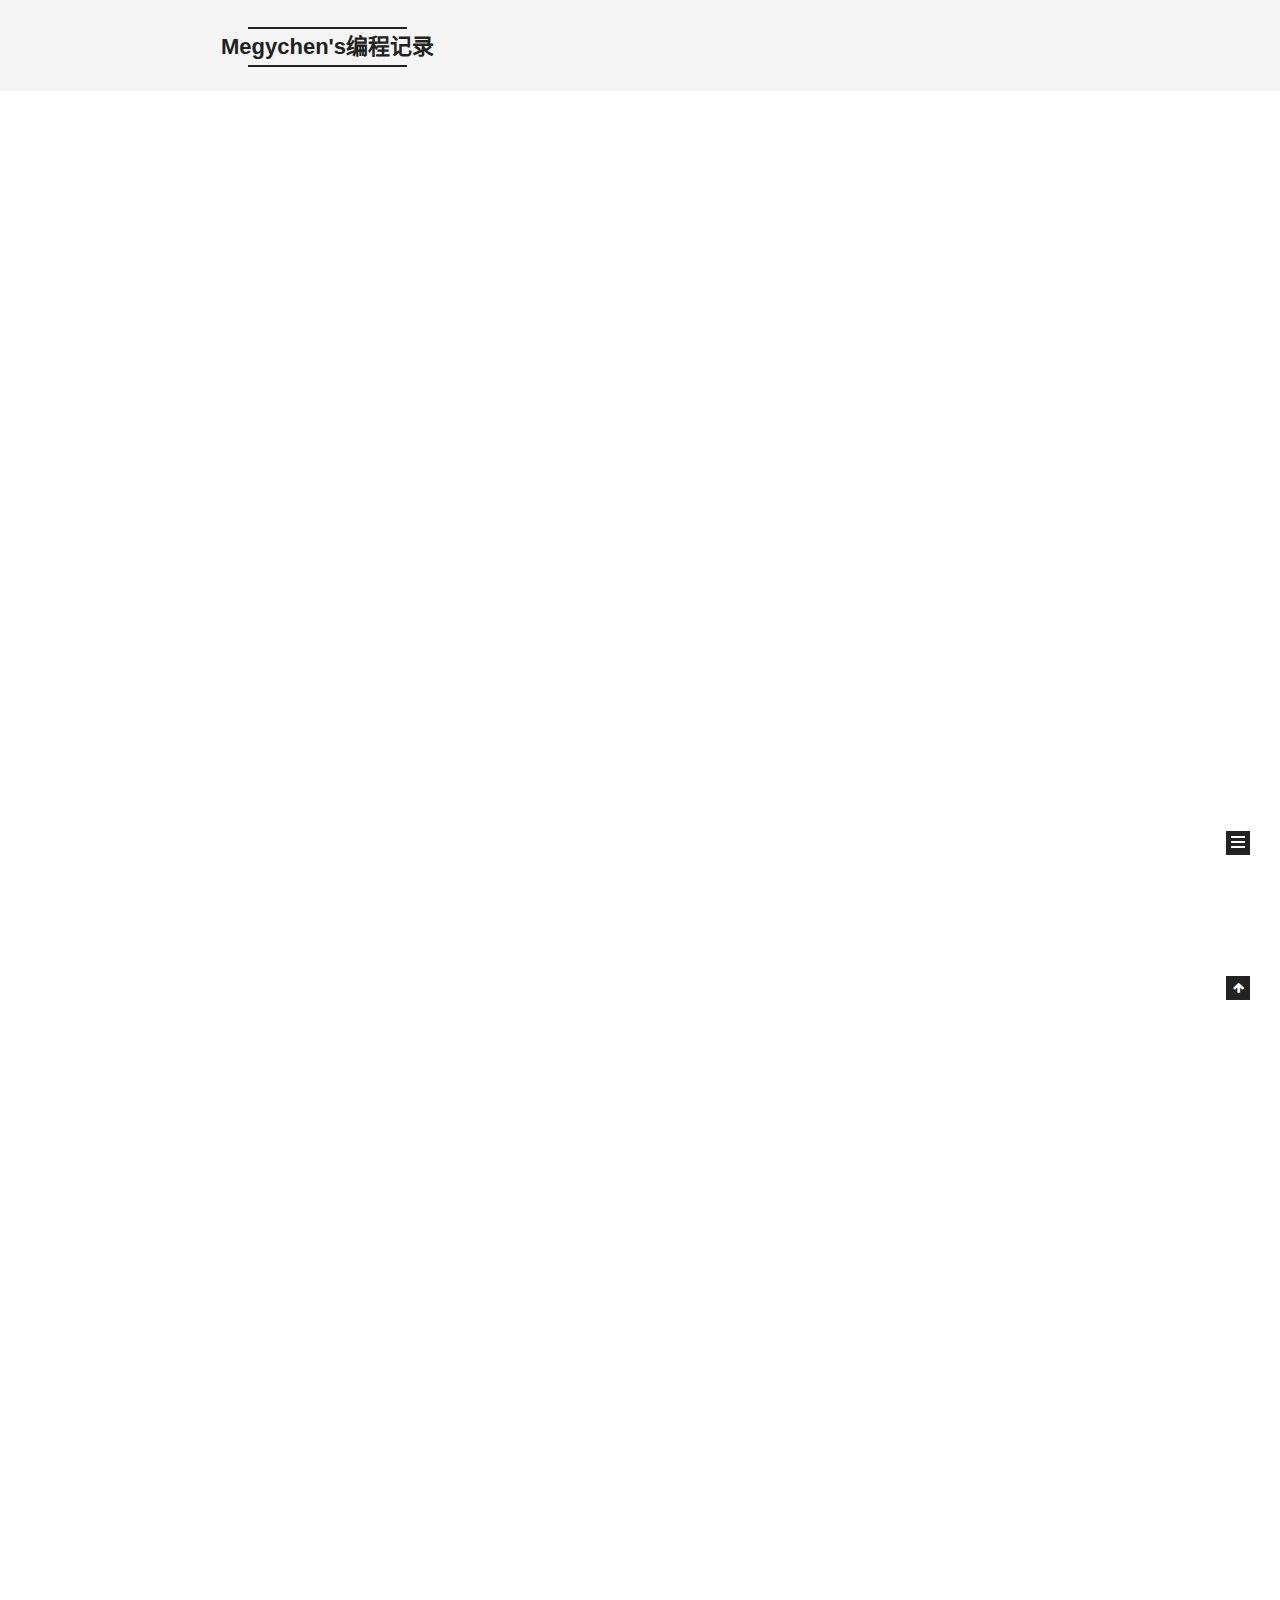
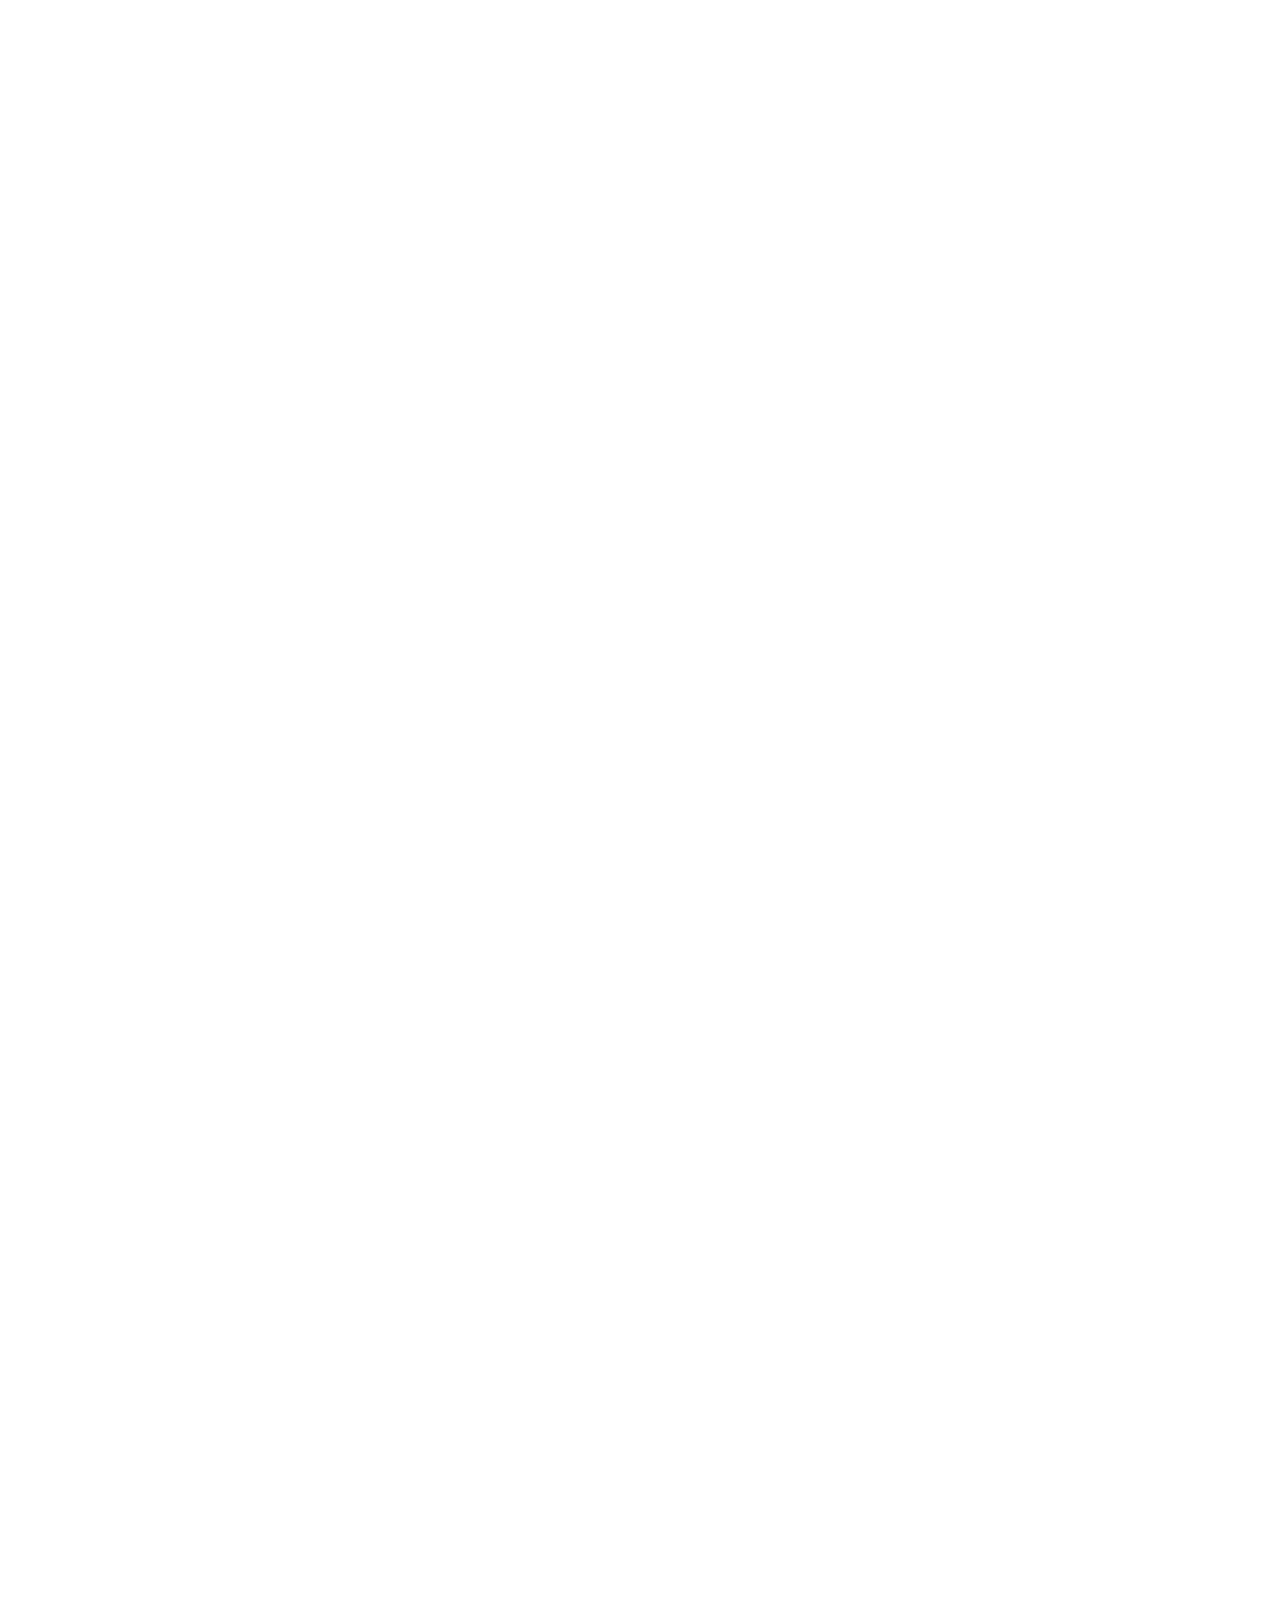
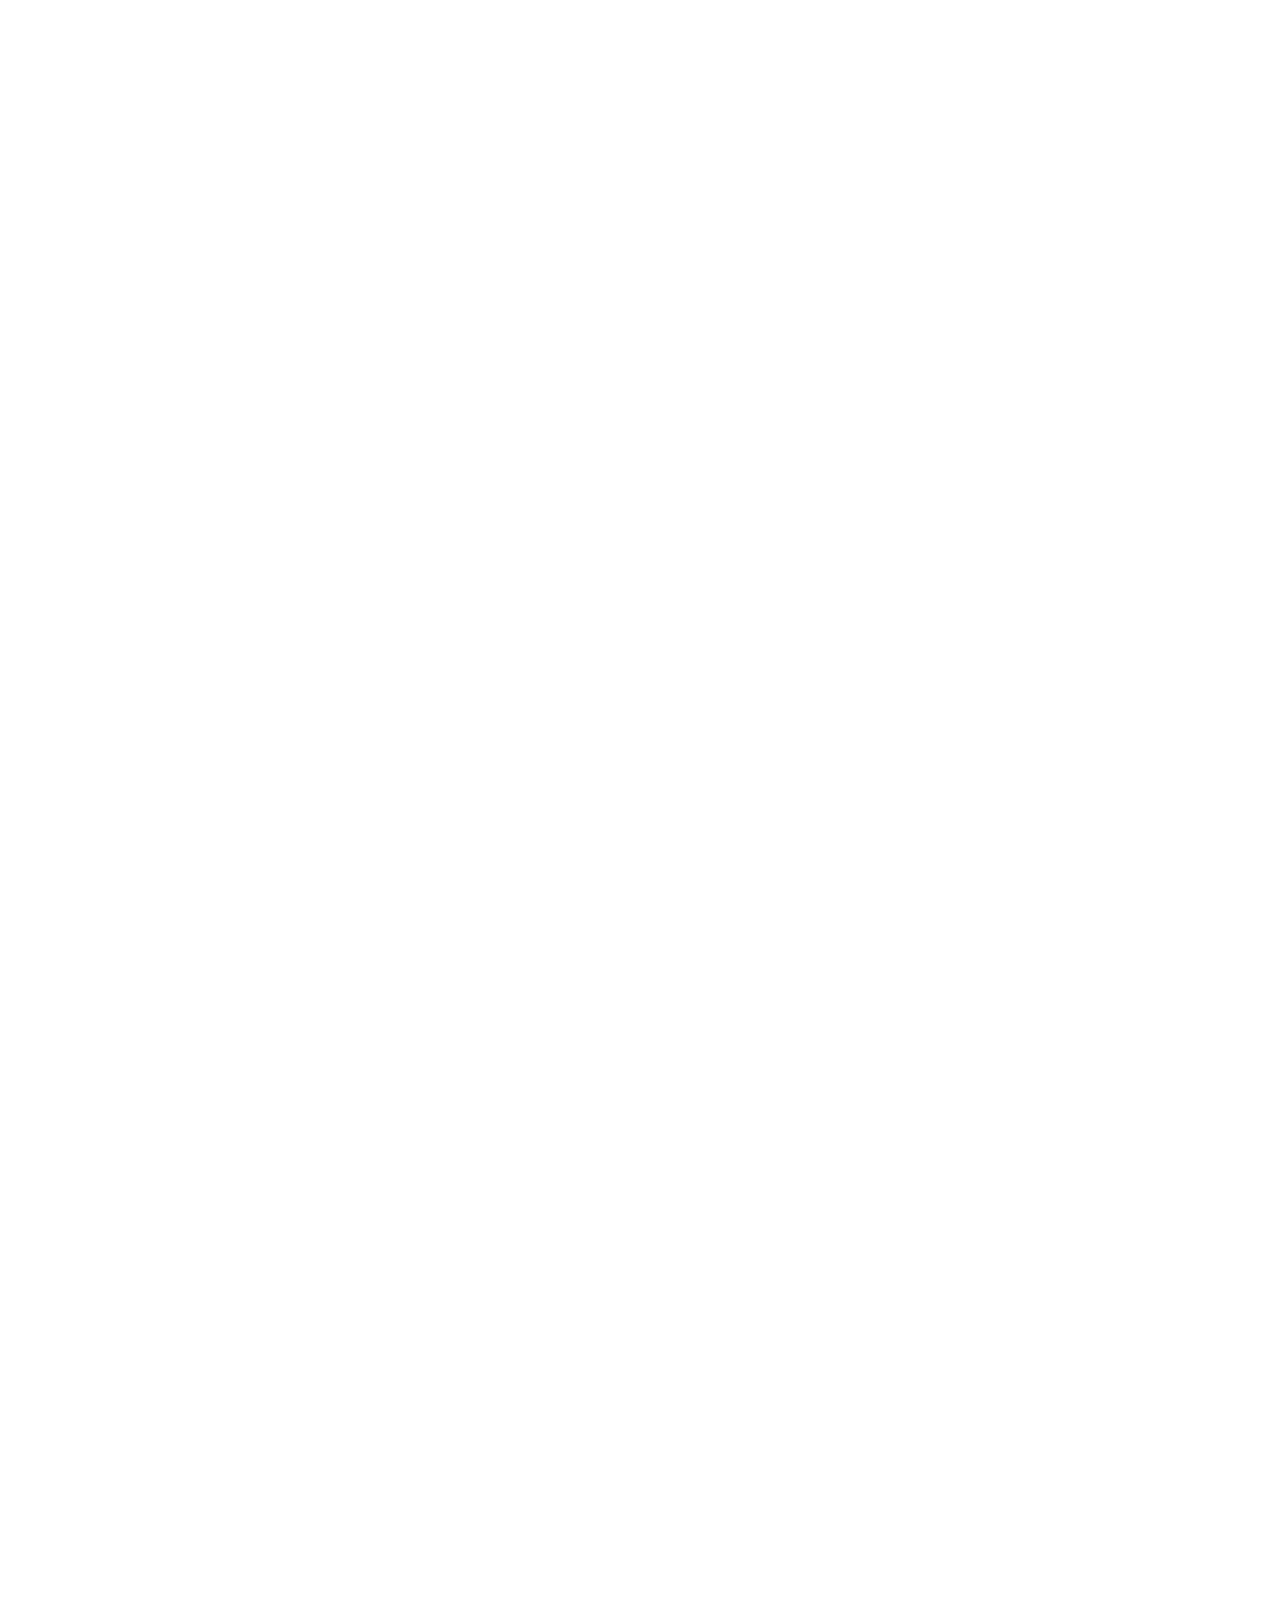
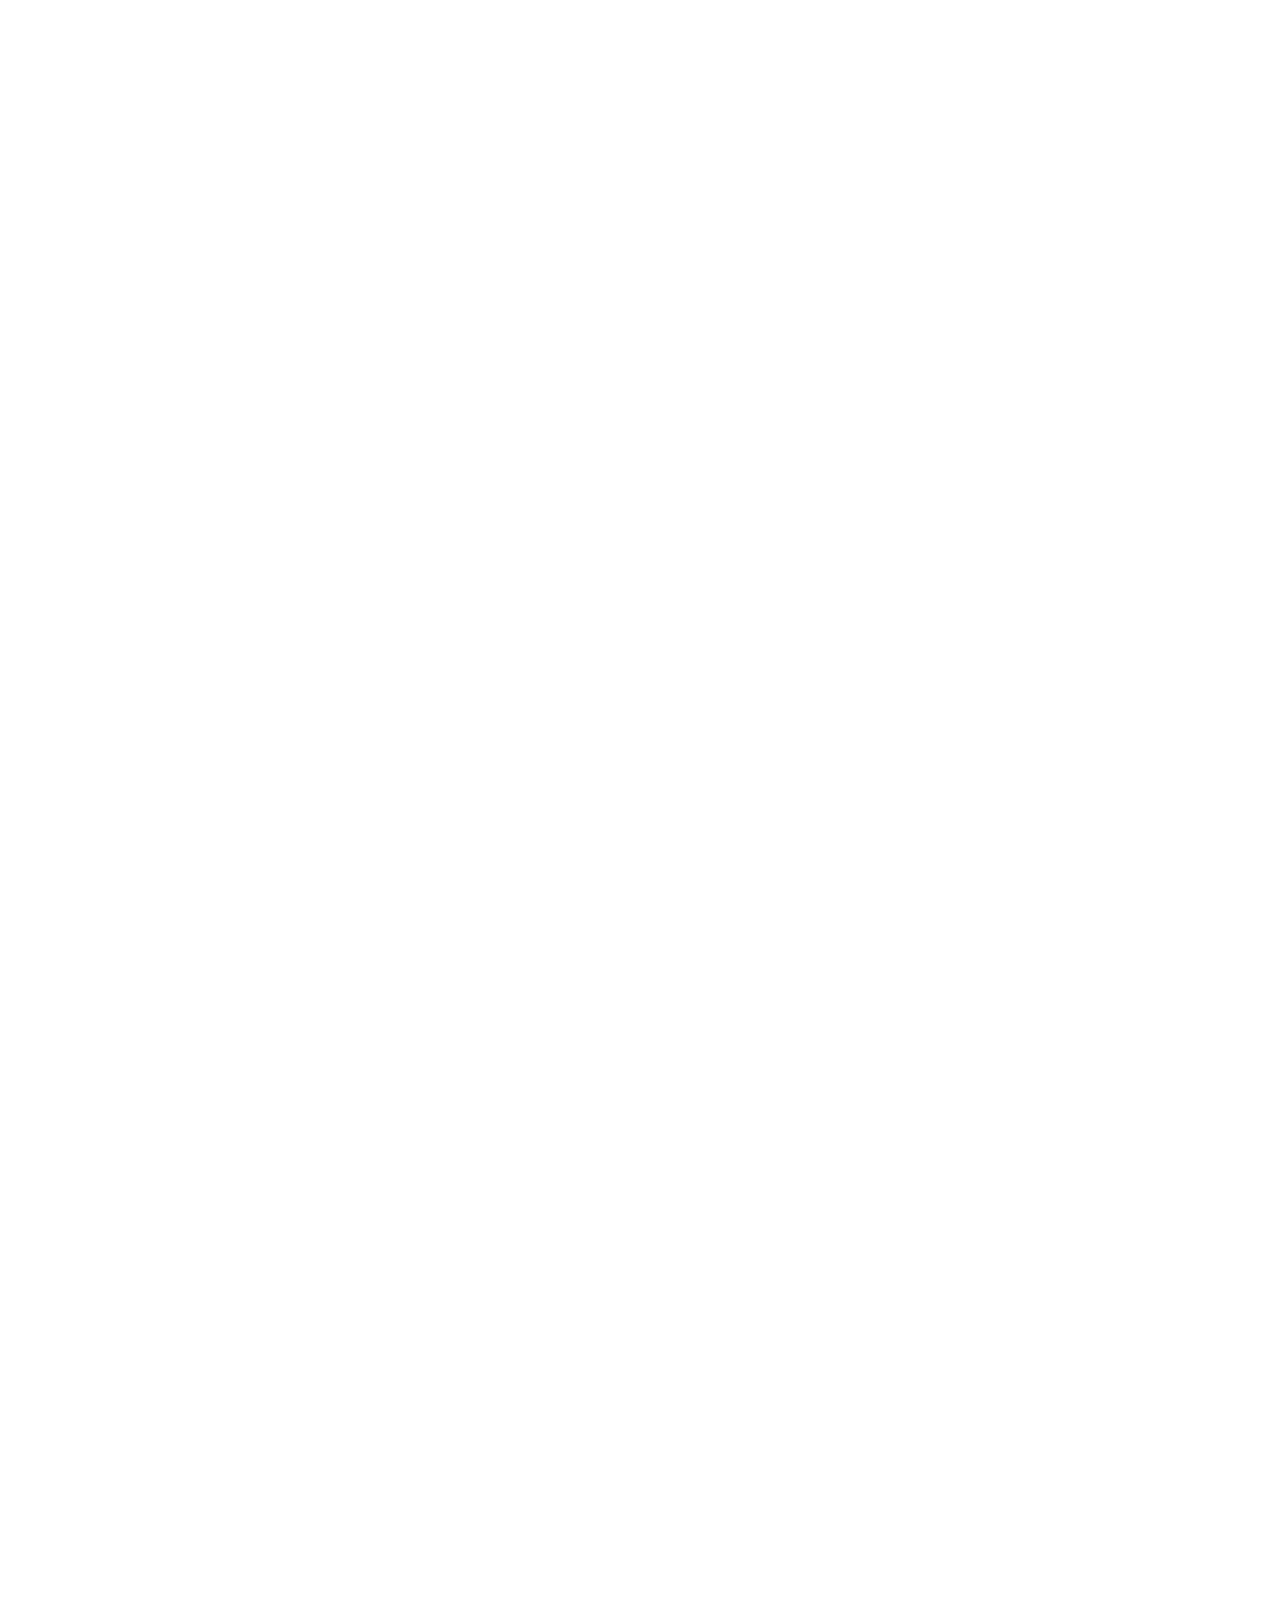
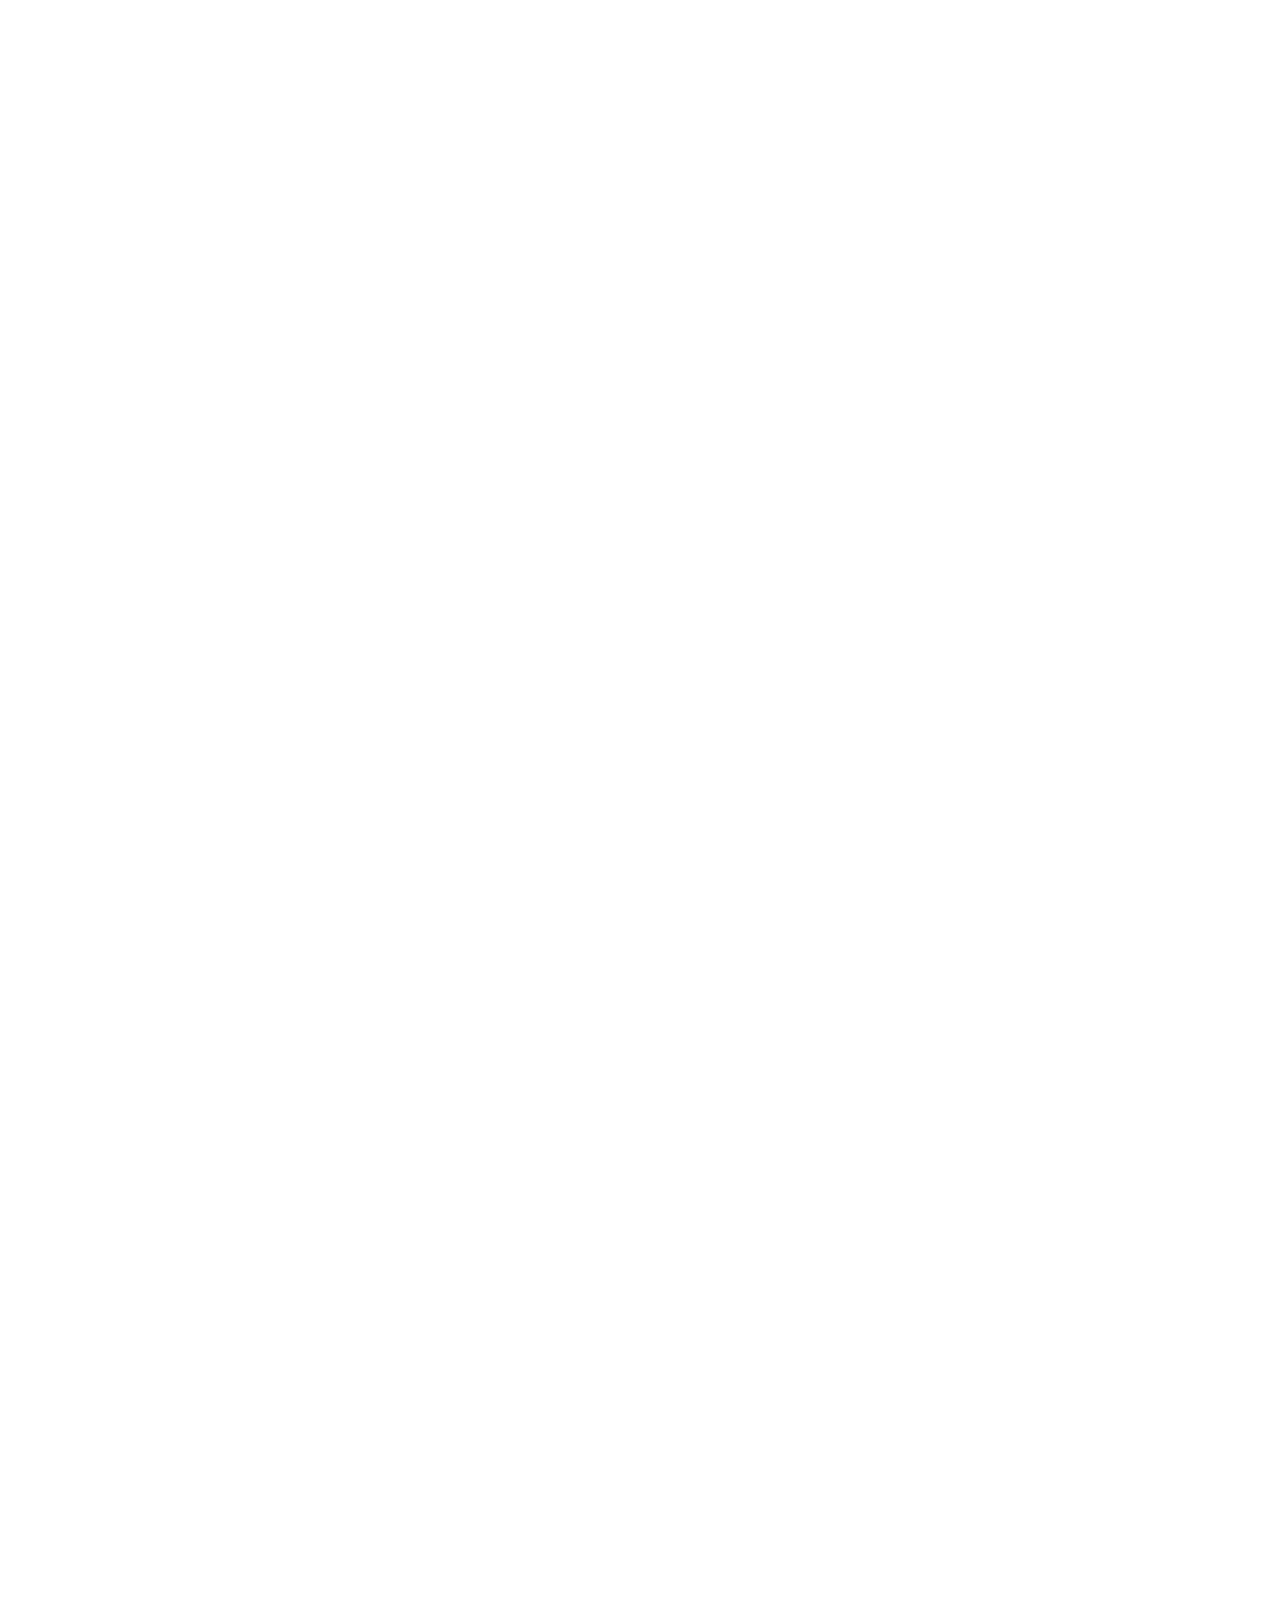
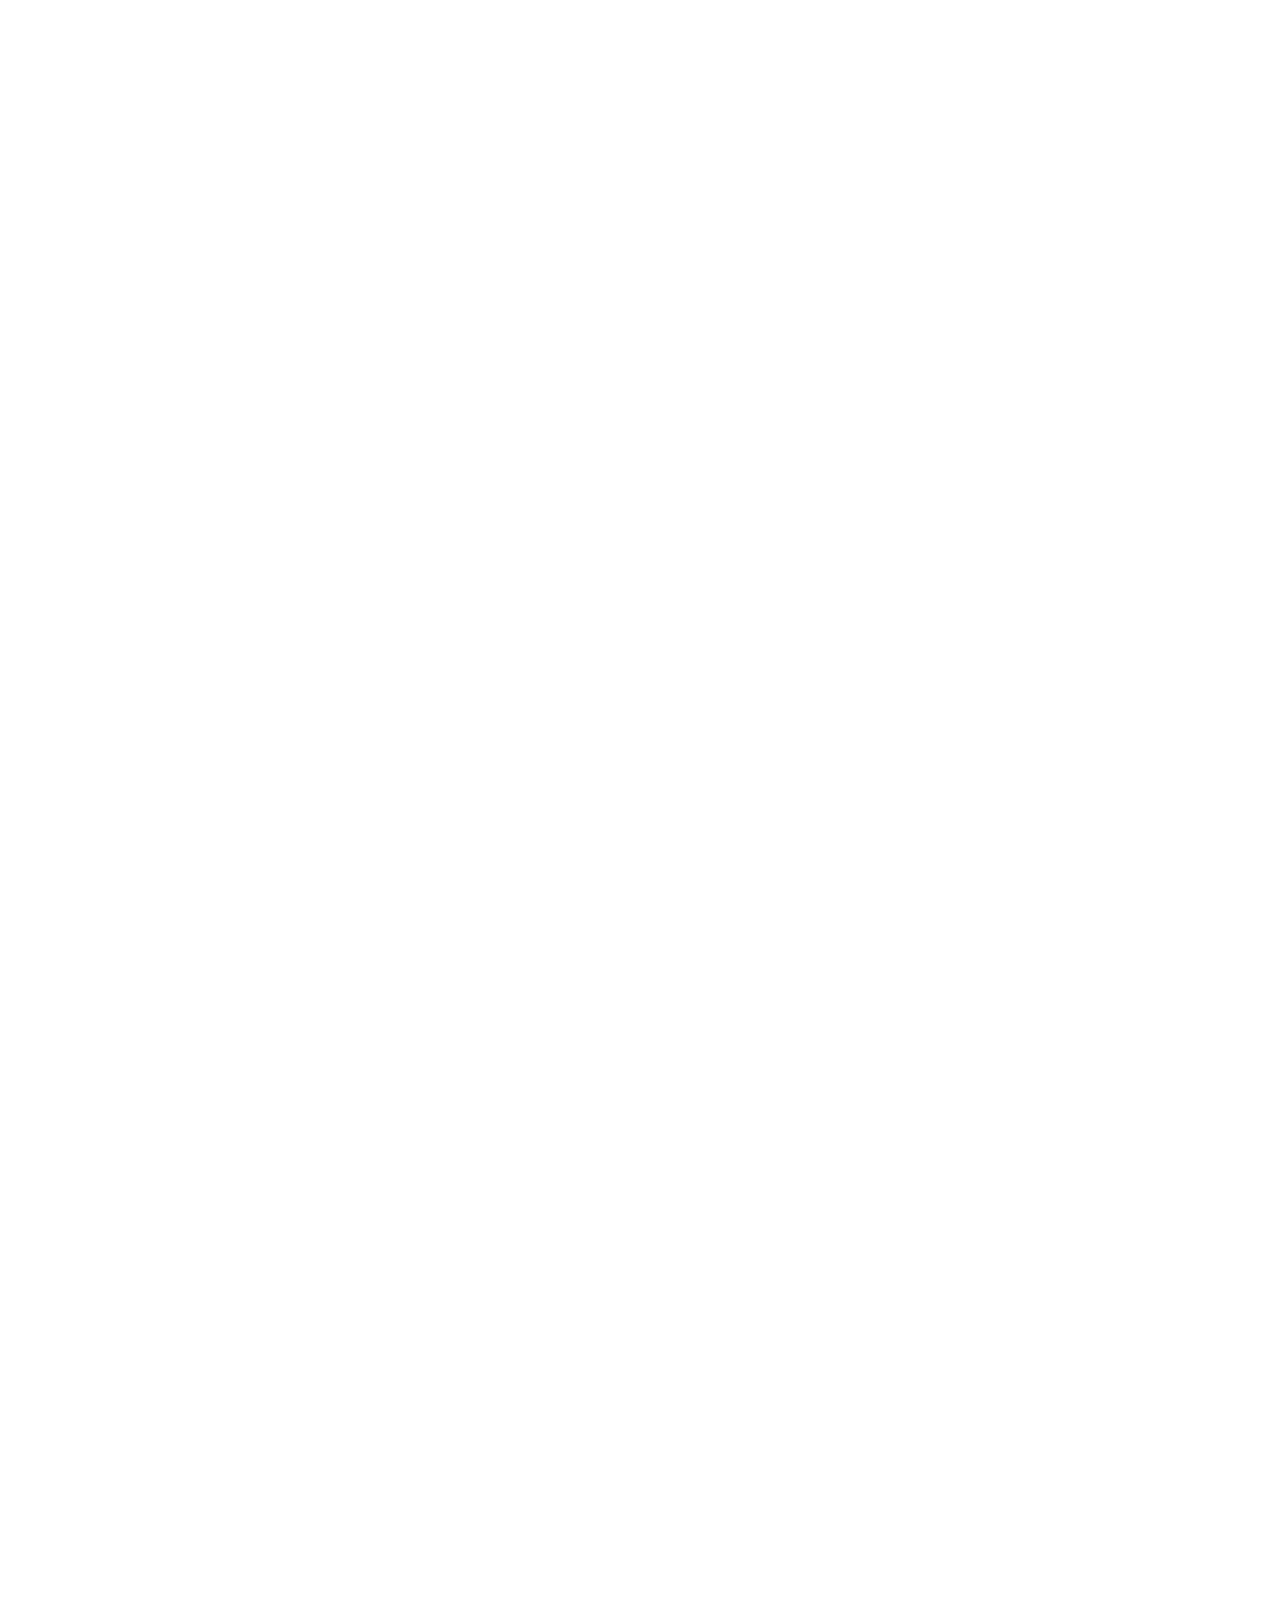
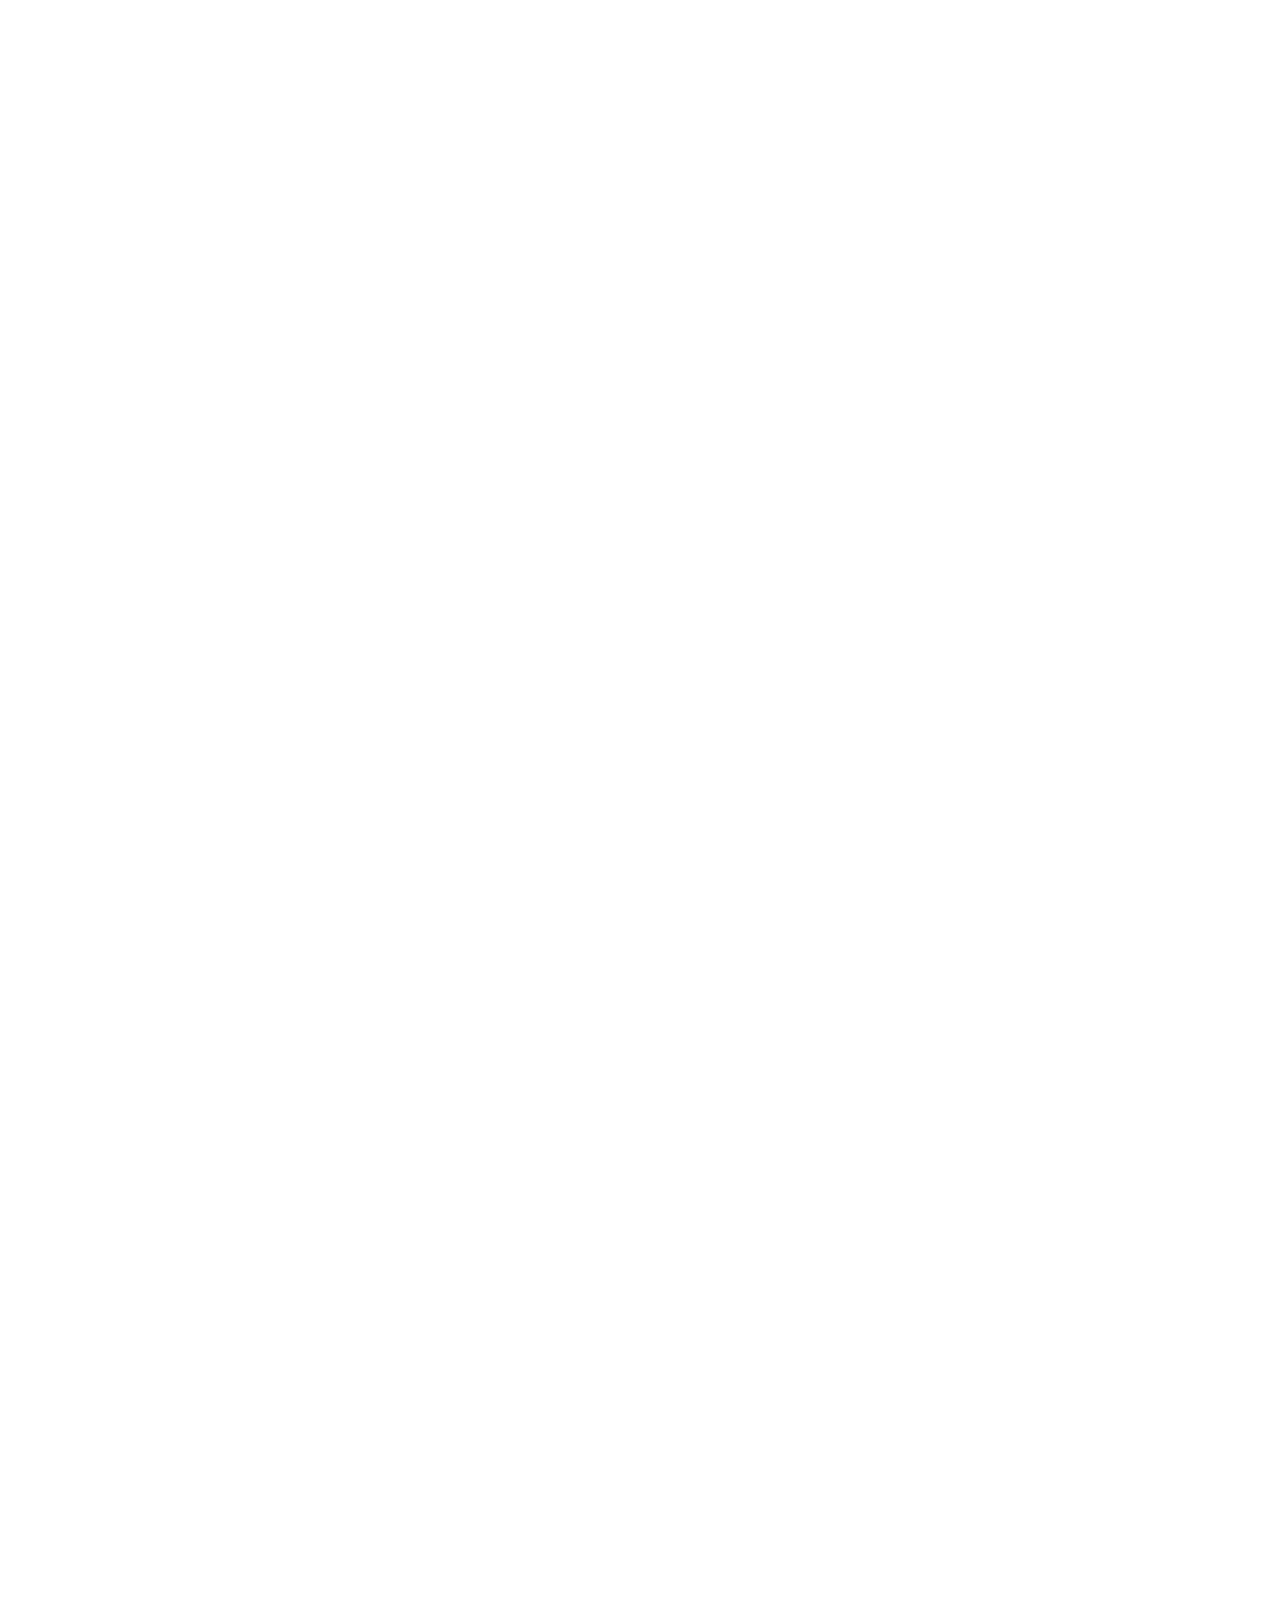
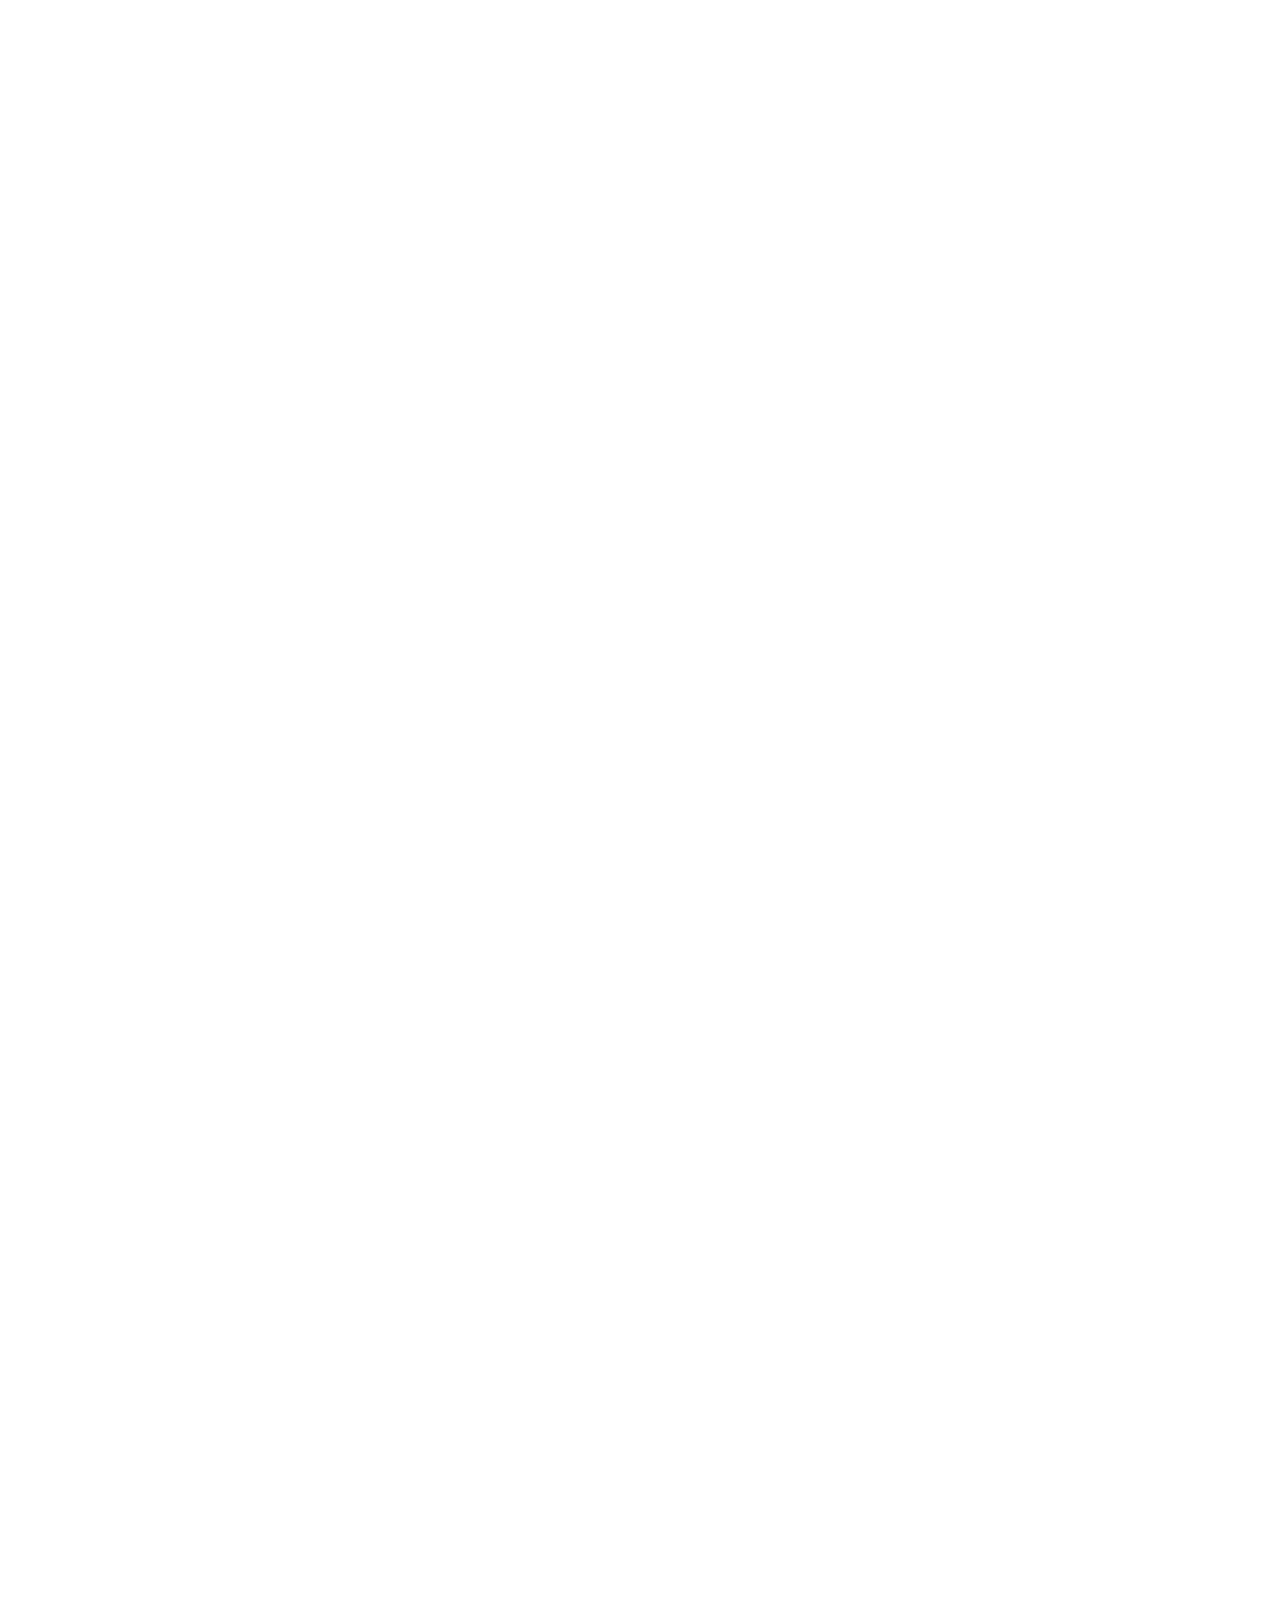
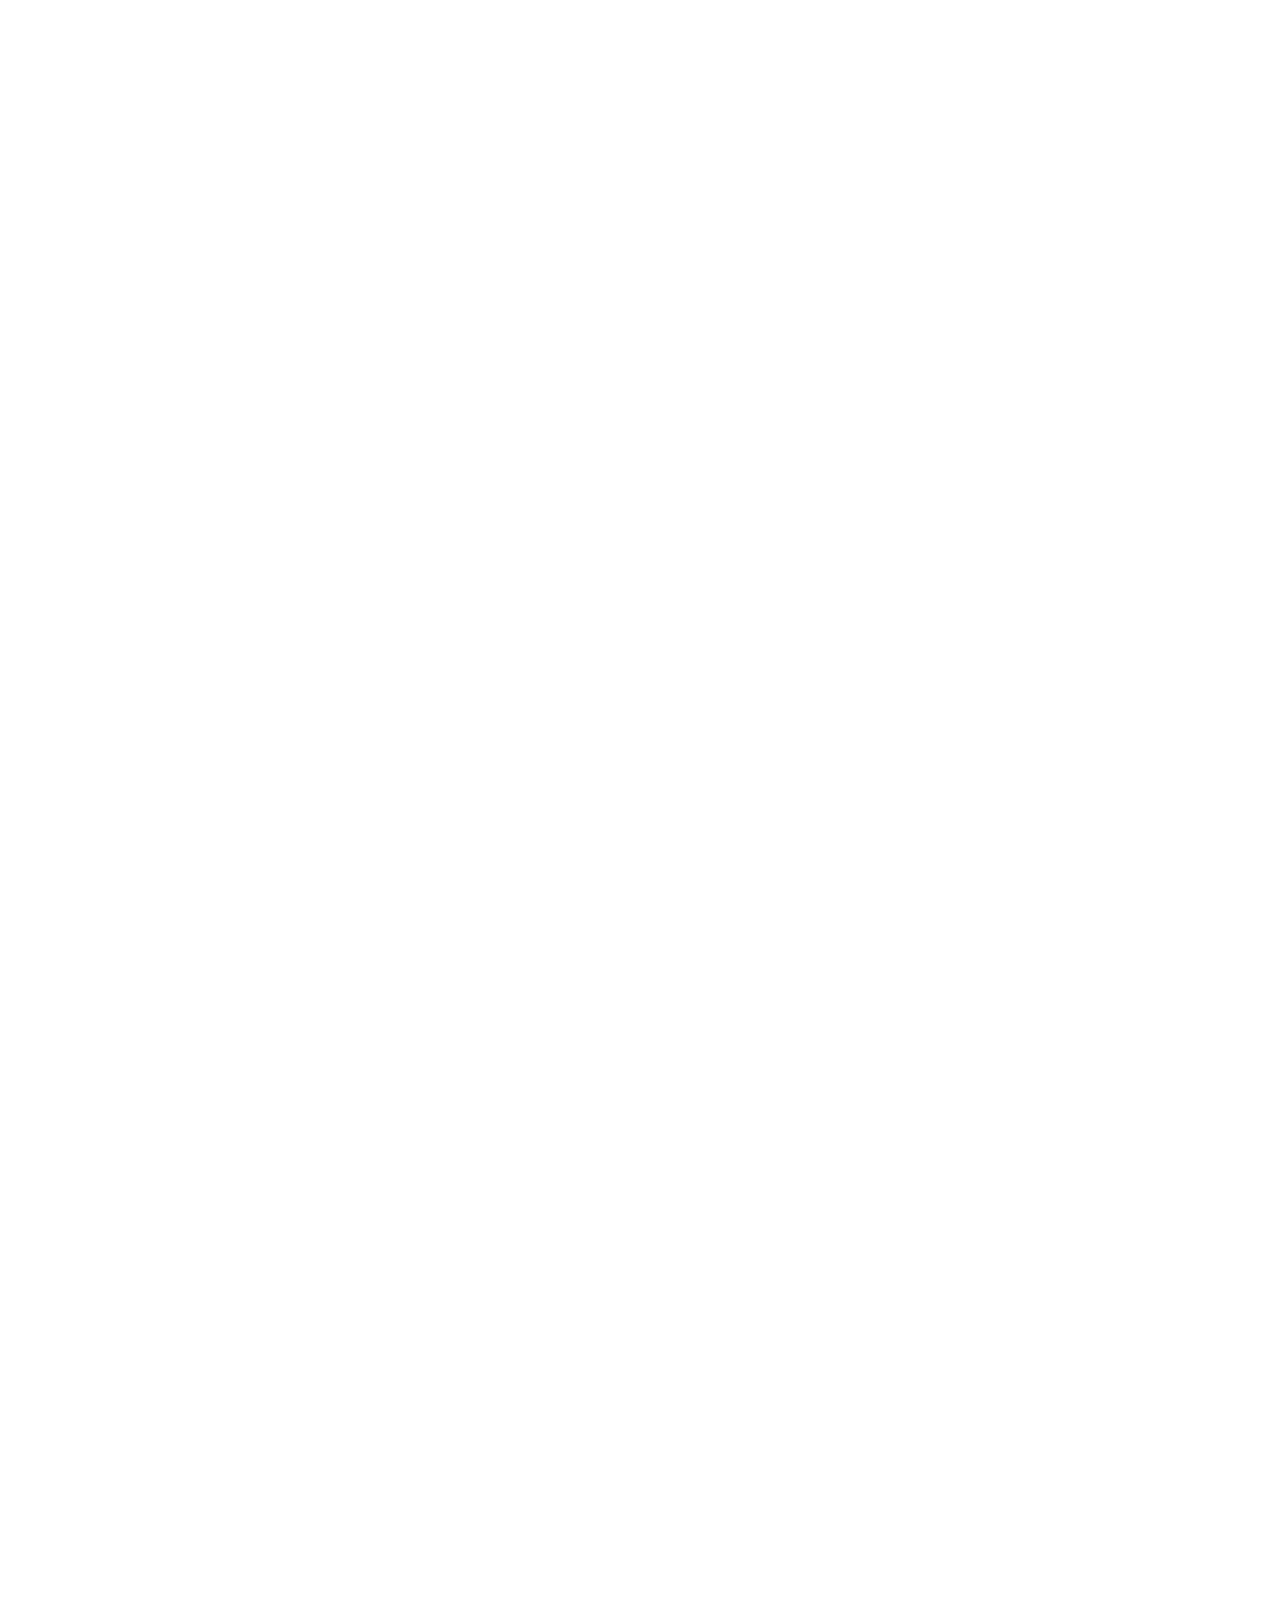
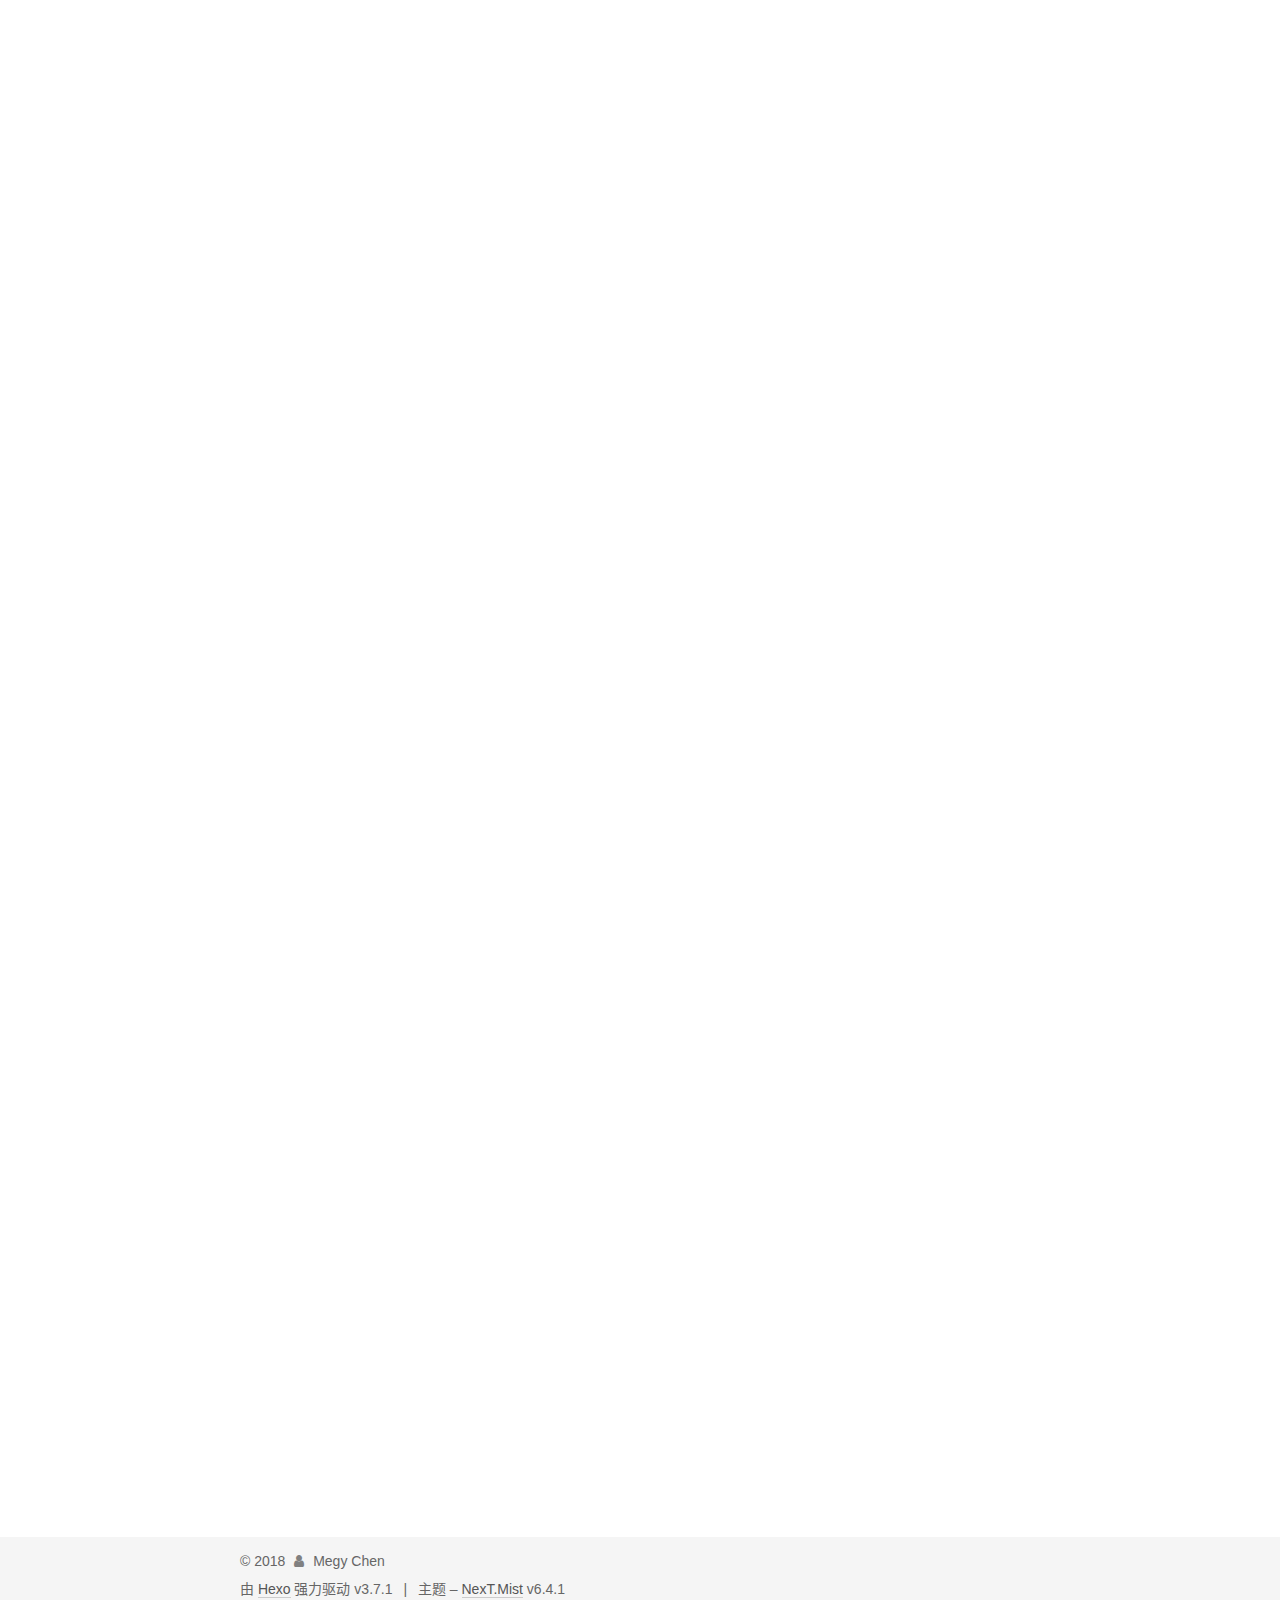
==== commit 0926d5e4: "Site updated: 2018-09-29 20:18:39" ====
--- a/index.html
+++ b/index.html
@@ -265,6 +265,212 @@
           <div id="content" class="content">
             
   <section id="posts" class="posts-expand">
+    
+      
+
+  
+
+  
+  
+  
+
+  
+
+  <article class="post post-type-normal" itemscope itemtype="http://schema.org/Article">
+  
+  
+  
+  <div class="post-block">
+    <link itemprop="mainEntityOfPage" href="http://yoursite.com/2018/09/29/面试总结一/">
+
+    <span hidden itemprop="author" itemscope itemtype="http://schema.org/Person">
+      <meta itemprop="name" content="Megy Chen">
+      <meta itemprop="description" content="">
+      <meta itemprop="image" content="/images/avatar.gif">
+    </span>
+
+    <span hidden itemprop="publisher" itemscope itemtype="http://schema.org/Organization">
+      <meta itemprop="name" content="Megychen's编程记录">
+    </span>
+
+    
+      <header class="post-header">
+
+        
+        
+          <h1 class="post-title" itemprop="name headline">
+                
+                <a class="post-title-link" href="/2018/09/29/面试总结一/" itemprop="url">
+                  面试总结一
+                </a>
+              
+            
+          </h1>
+        
+
+        <div class="post-meta">
+          <span class="post-time">
+
+            
+            
+            
+
+            
+              <span class="post-meta-item-icon">
+                <i class="fa fa-calendar-o"></i>
+              </span>
+              
+                <span class="post-meta-item-text">发表于</span>
+              
+
+              
+                
+              
+
+              <time title="创建时间：2018-09-29 20:15:20 / 修改时间：20:18:19" itemprop="dateCreated datePublished" datetime="2018-09-29T20:15:20+08:00">2018-09-29</time>
+            
+
+            
+              
+
+              
+            
+          </span>
+
+          
+
+          
+            
+          
+
+          
+          
+
+          
+
+          
+
+          
+
+        </div>
+      </header>
+    
+
+    
+    
+    
+    <div class="post-body" itemprop="articleBody">
+
+      
+      
+
+      
+        
+          
+            <h3 id="一、html5和css3新增了哪些特性，"><a href="#一、html5和css3新增了哪些特性，" class="headerlink" title="一、html5和css3新增了哪些特性，"></a>一、html5和css3新增了哪些特性，</h3><p>html5主要增加了关于图像，位置，存储，多任务功能的增加</p>
+<ul>
+<li>绘画canvas</li>
+<li>媒介回放的video和audio</li>
+<li>本地离线存储localStorage</li>
+<li>语义化更好的内容元素 artile, footer, header nav section</li>
+<li>表单控件 calendar, date, time email, url, search</li>
+<li>新的技术 webworker, websocket, Geolocation</li>
+</ul>
+<p>css3新增了：</p>
+<ul>
+<li>css选择器</li>
+<li>圆角border-radius</li>
+<li>多列布局</li>
+<li>阴影和反射</li>
+<li>文字特效text-shadow</li>
+<li>线性渐变</li>
+<li>旋转transform</li>
+<li>新增伪类：:after :before :enabled :disabled :checked nth-child(n)</li>
+</ul>
+<p><strong>移除的元素：</strong><br>big, center, font, s, strike</p>
+<h3 id="二、web-storage-和-cookie有什么区别？"><a href="#二、web-storage-和-cookie有什么区别？" class="headerlink" title="二、web storage 和 cookie有什么区别？"></a>二、web storage 和 cookie有什么区别？</h3><ul>
+<li>cookie是网站为了标识用户身份为储存在用户本地终端上的数据，通常经过加密</li>
+<li>cookie数据始终在同源的http请求中携带</li>
+<li>sessionStorage和localStorage不会自动把数据发送给服务器，仅在本地保存</li>
+<li>cookie数据大小不能超过4kb</li>
+<li>sessionStorage和localStorage比cookie大得多，可以达到5M或更大</li>
+<li>localStorage存储持久有效，浏览器关闭后数据不丢失</li>
+<li>sessionStorage数据在当前浏览器关闭后自动删除</li>
+<li>cookie有过期时间，在设置的过期时间之前一直都是有效的。</li>
+</ul>
+<h3 id="三、使用es6，使其输出1-9"><a href="#三、使用es6，使其输出1-9" class="headerlink" title="三、使用es6，使其输出1-9"></a>三、使用es6，使其输出1-9</h3><figure class="highlight js"><table><tr><td class="gutter"><pre><span class="line">1</span><br><span class="line">2</span><br><span class="line">3</span><br><span class="line">4</span><br><span class="line">5</span><br></pre></td><td class="code"><pre><span class="line"><span class="keyword">for</span> (<span class="keyword">var</span> i = <span class="number">0</span>; i &lt; <span class="number">10</span>; i++) &#123;</span><br><span class="line">    setTimeout(<span class="function"><span class="keyword">function</span> (<span class="params"></span>) </span>&#123;</span><br><span class="line">        <span class="built_in">console</span>.log(i);</span><br><span class="line">    &#125;, <span class="number">1000</span>);</span><br><span class="line"> &#125;</span><br></pre></td></tr></table></figure>
+<p>方案一：<br><figure class="highlight js"><table><tr><td class="gutter"><pre><span class="line">1</span><br><span class="line">2</span><br><span class="line">3</span><br><span class="line">4</span><br><span class="line">5</span><br></pre></td><td class="code"><pre><span class="line"><span class="keyword">for</span> (<span class="keyword">let</span> i = <span class="number">0</span>; i &lt; <span class="number">10</span>; i++) &#123;</span><br><span class="line">    setTimeout(<span class="function"><span class="keyword">function</span> (<span class="params"></span>) </span>&#123;</span><br><span class="line">        <span class="built_in">console</span>.log(i);</span><br><span class="line">    &#125;, <span class="number">1000</span>);</span><br><span class="line"> &#125;</span><br></pre></td></tr></table></figure></p>
+<p>方案二：<br><figure class="highlight js"><table><tr><td class="gutter"><pre><span class="line">1</span><br><span class="line">2</span><br><span class="line">3</span><br><span class="line">4</span><br><span class="line">5</span><br><span class="line">6</span><br><span class="line">7</span><br><span class="line">8</span><br><span class="line">9</span><br><span class="line">10</span><br><span class="line">11</span><br><span class="line">12</span><br><span class="line">13</span><br></pre></td><td class="code"><pre><span class="line"><span class="keyword">const</span> tasks = [];</span><br><span class="line"><span class="keyword">const</span> output = <span class="function">(<span class="params">i</span>) =&gt;</span> <span class="keyword">new</span> <span class="built_in">Promise</span>(<span class="function">(<span class="params">resolve</span>) =&gt;</span> &#123;</span><br><span class="line">    setTimeout(<span class="function"><span class="params">()</span> =&gt;</span> &#123;</span><br><span class="line">        <span class="built_in">console</span>.log(i);</span><br><span class="line">        resolve();</span><br><span class="line">    &#125;, <span class="number">1000</span> * i);</span><br><span class="line">&#125;);</span><br><span class="line"></span><br><span class="line"><span class="keyword">for</span> (<span class="keyword">var</span> i = <span class="number">0</span>; i &lt; <span class="number">10</span>; i++) &#123;</span><br><span class="line">    tasks.push(output(i));</span><br><span class="line">&#125;</span><br><span class="line"></span><br><span class="line"><span class="built_in">Promise</span>.all(tasks);</span><br></pre></td></tr></table></figure></p>
+<h3 id="四、vue-router有哪些导航钩子，参数有哪些？"><a href="#四、vue-router有哪些导航钩子，参数有哪些？" class="headerlink" title="四、vue router有哪些导航钩子，参数有哪些？"></a>四、vue router有哪些导航钩子，参数有哪些？</h3><ol>
+<li>全局守卫：router.beforeEach，参数有to from next</li>
+<li>全局解析守卫：router.beforeResolve，参数有to from next</li>
+<li>全局后置钩子：router.afterEach，参数有to from</li>
+<li>路由独享的守卫： beforeEnter，参数有to from next</li>
+<li>组件内的守卫：beforeRouteEnter，beforeRouteUpdate、beforeRouteLeave，参数有to from next</li>
+</ol>
+<h3 id="五、简述promise的原理，jquery中的ajax返回的是promise实例吗"><a href="#五、简述promise的原理，jquery中的ajax返回的是promise实例吗" class="headerlink" title="五、简述promise的原理，jquery中的ajax返回的是promise实例吗"></a>五、简述promise的原理，jquery中的ajax返回的是promise实例吗</h3><p>每个Promise都会经历一个短暂的生命周期：先是出于pending状态，此时操作尚未完成，也是未处理的；当异步操作完成时，状态变为Fullfilled，异步操作未能成功时，状态变为Rejected。它的状态只能由pending变为Fullfilled或Rejected，不能逆向改变。</p>
+<p>jQuery中的ajax返回的是promise实例</p>
+<h3 id="六、描述vue中数据双向绑定的原理"><a href="#六、描述vue中数据双向绑定的原理" class="headerlink" title="六、描述vue中数据双向绑定的原理"></a>六、描述vue中数据双向绑定的原理</h3><p>采用数据劫持结合发布者-订阅者模式的方式，通过Object.defineProperty()来劫持各个属性的setter, getter，在数据变动时发布消息给订阅者，触发相应的监听回调</p>
+<h3 id="七、利用原生JS，获取页面所有的checkbox元素"><a href="#七、利用原生JS，获取页面所有的checkbox元素" class="headerlink" title="七、利用原生JS，获取页面所有的checkbox元素"></a>七、利用原生JS，获取页面所有的checkbox元素</h3><figure class="highlight js"><table><tr><td class="gutter"><pre><span class="line">1</span><br><span class="line">2</span><br><span class="line">3</span><br><span class="line">4</span><br><span class="line">5</span><br><span class="line">6</span><br><span class="line">7</span><br><span class="line">8</span><br><span class="line">9</span><br><span class="line">10</span><br><span class="line">11</span><br><span class="line">12</span><br><span class="line">13</span><br><span class="line">14</span><br><span class="line">15</span><br><span class="line">16</span><br><span class="line">17</span><br><span class="line">18</span><br><span class="line">19</span><br><span class="line">20</span><br><span class="line">21</span><br><span class="line">22</span><br><span class="line">23</span><br></pre></td><td class="code"><pre><span class="line">&lt;body&gt;</span><br><span class="line">  &lt;div&gt;</span><br><span class="line">    &lt;input type=<span class="string">"checkbox"</span>&gt;</span><br><span class="line">    &lt;input type=<span class="string">"checkbox"</span>&gt;</span><br><span class="line">    &lt;input type=<span class="string">"text"</span>&gt;</span><br><span class="line">    &lt;input type=<span class="string">"checkbox"</span>&gt;</span><br><span class="line">    &lt;input type=<span class="string">"checkbox"</span>&gt;</span><br><span class="line">  &lt;<span class="regexp">/div&gt;</span></span><br><span class="line"><span class="regexp"></span></span><br><span class="line"><span class="regexp">  &lt;script&gt;</span></span><br><span class="line"><span class="regexp">    var input = document.getElementsByTagName('input');</span></span><br><span class="line"><span class="regexp">    var ssr = [];</span></span><br><span class="line"><span class="regexp">    function getInputCheckbox () &#123;</span></span><br><span class="line"><span class="regexp">        for (var i = 0; i &lt; input.length; i++) &#123;</span></span><br><span class="line"><span class="regexp">            if (input[i].type === 'checkbox') &#123;</span></span><br><span class="line"><span class="regexp">                ssr.push(input[i]);</span></span><br><span class="line"><span class="regexp">            &#125;</span></span><br><span class="line"><span class="regexp">        &#125;</span></span><br><span class="line"><span class="regexp">    &#125;</span></span><br><span class="line"><span class="regexp"></span></span><br><span class="line"><span class="regexp">    getInputCheckbox();</span></span><br><span class="line"><span class="regexp">  &lt;/</span>script&gt;</span><br><span class="line">&lt;<span class="regexp">/body&gt;</span></span><br></pre></td></tr></table></figure>
+<h3 id="八、JS的拖拽功能实现"><a href="#八、JS的拖拽功能实现" class="headerlink" title="八、JS的拖拽功能实现"></a>八、JS的拖拽功能实现</h3><ul>
+<li>首先是三个事件，分别是mousedown, mousemove, mouseup，当鼠标点击按下的时候，需要一个tag标识此时已经按下，可以执行mousemove里面的具体方法</li>
+<li>clientX和clientY标识的是鼠标的坐标，分别标识横坐标和纵坐标，并且我们用offsetX和offsetY标识元素的初始坐标</li>
+<li>移动应该是：鼠标移动时候的坐标减去鼠标按下去时候的坐标</li>
+<li>定位信息：鼠标移动时候的坐标 - 鼠标按下去时候的坐标 + 元素初始情况下的offsetLeft</li>
+</ul>
+<h3 id="九、说说Ajax的实现原理"><a href="#九、说说Ajax的实现原理" class="headerlink" title="九、说说Ajax的实现原理"></a>九、说说Ajax的实现原理</h3><p><strong>总结</strong></p>
+<p>一句话描述：使用XMLHttpRequest发送http请求并接收响应</p>
+<p><strong>知识点</strong></p>
+<p>XMLHttpRequest是一个JS对象，可以使用JS对象的方法、事件</p>
+<p><strong>流程</strong></p>
+<ul>
+<li><p>发起请求:发起一个http请求，方法GET/POST/PUT/DELETE/UPDATE</p>
+</li>
+<li><p>发送数据:客户端向服务端发送数据</p>
+</li>
+<li><p>监听状态:监听整个连接状态</p>
+</li>
+<li><p>接收响应:接收服务端返回的数据</p>
+<figure class="highlight js"><table><tr><td class="gutter"><pre><span class="line">1</span><br><span class="line">2</span><br><span class="line">3</span><br><span class="line">4</span><br><span class="line">5</span><br><span class="line">6</span><br><span class="line">7</span><br><span class="line">8</span><br><span class="line">9</span><br><span class="line">10</span><br><span class="line">11</span><br><span class="line">12</span><br></pre></td><td class="code"><pre><span class="line">  <span class="keyword">var</span> xhr = XMLHttpRequest();</span><br><span class="line"></span><br><span class="line">  xhr.onreadystatechange = <span class="function"><span class="keyword">function</span> (<span class="params"></span>) </span>&#123;</span><br><span class="line">      <span class="comment">// do something</span></span><br><span class="line">  &#125;</span><br><span class="line"></span><br><span class="line">  xhr.open(<span class="string">'GET'</span>, url);</span><br><span class="line">    xhr.send(dataArr.join(<span class="string">'&amp;'</span>));</span><br><span class="line">  &#125;</span><br><span class="line"></span><br><span class="line">  xhr.send();</span><br><span class="line">&#125;</span><br></pre></td></tr></table></figure>
+</li>
+</ul>
+
+          
+        
+      
+    </div>
+
+    
+
+    
+    
+    
+
+    
+
+    
+
+    
+
+    <footer class="post-footer">
+      
+
+      
+
+      
+
+      
+      
+        <div class="post-eof"></div>
+      
+    </footer>
+  </div>
+  
+  
+  
+  </article>
+
+
     
       
 
@@ -938,7 +1144,7 @@
                 
                   <a href="/archives/">
                 
-                    <span class="site-state-item-count">4</span>
+                    <span class="site-state-item-count">5</span>
                     <span class="site-state-item-name">日志</span>
                   </a>
                 </div>
--- a/css/main.css
+++ b/css/main.css
@@ -1839,7 +1839,7 @@
   width: 4px;
   height: 4px;
   border-radius: 50%;
-  background: #bf7cb4;
+  background: #f469ff;
 }
 .links-of-blogroll {
   font-size: 13px;
